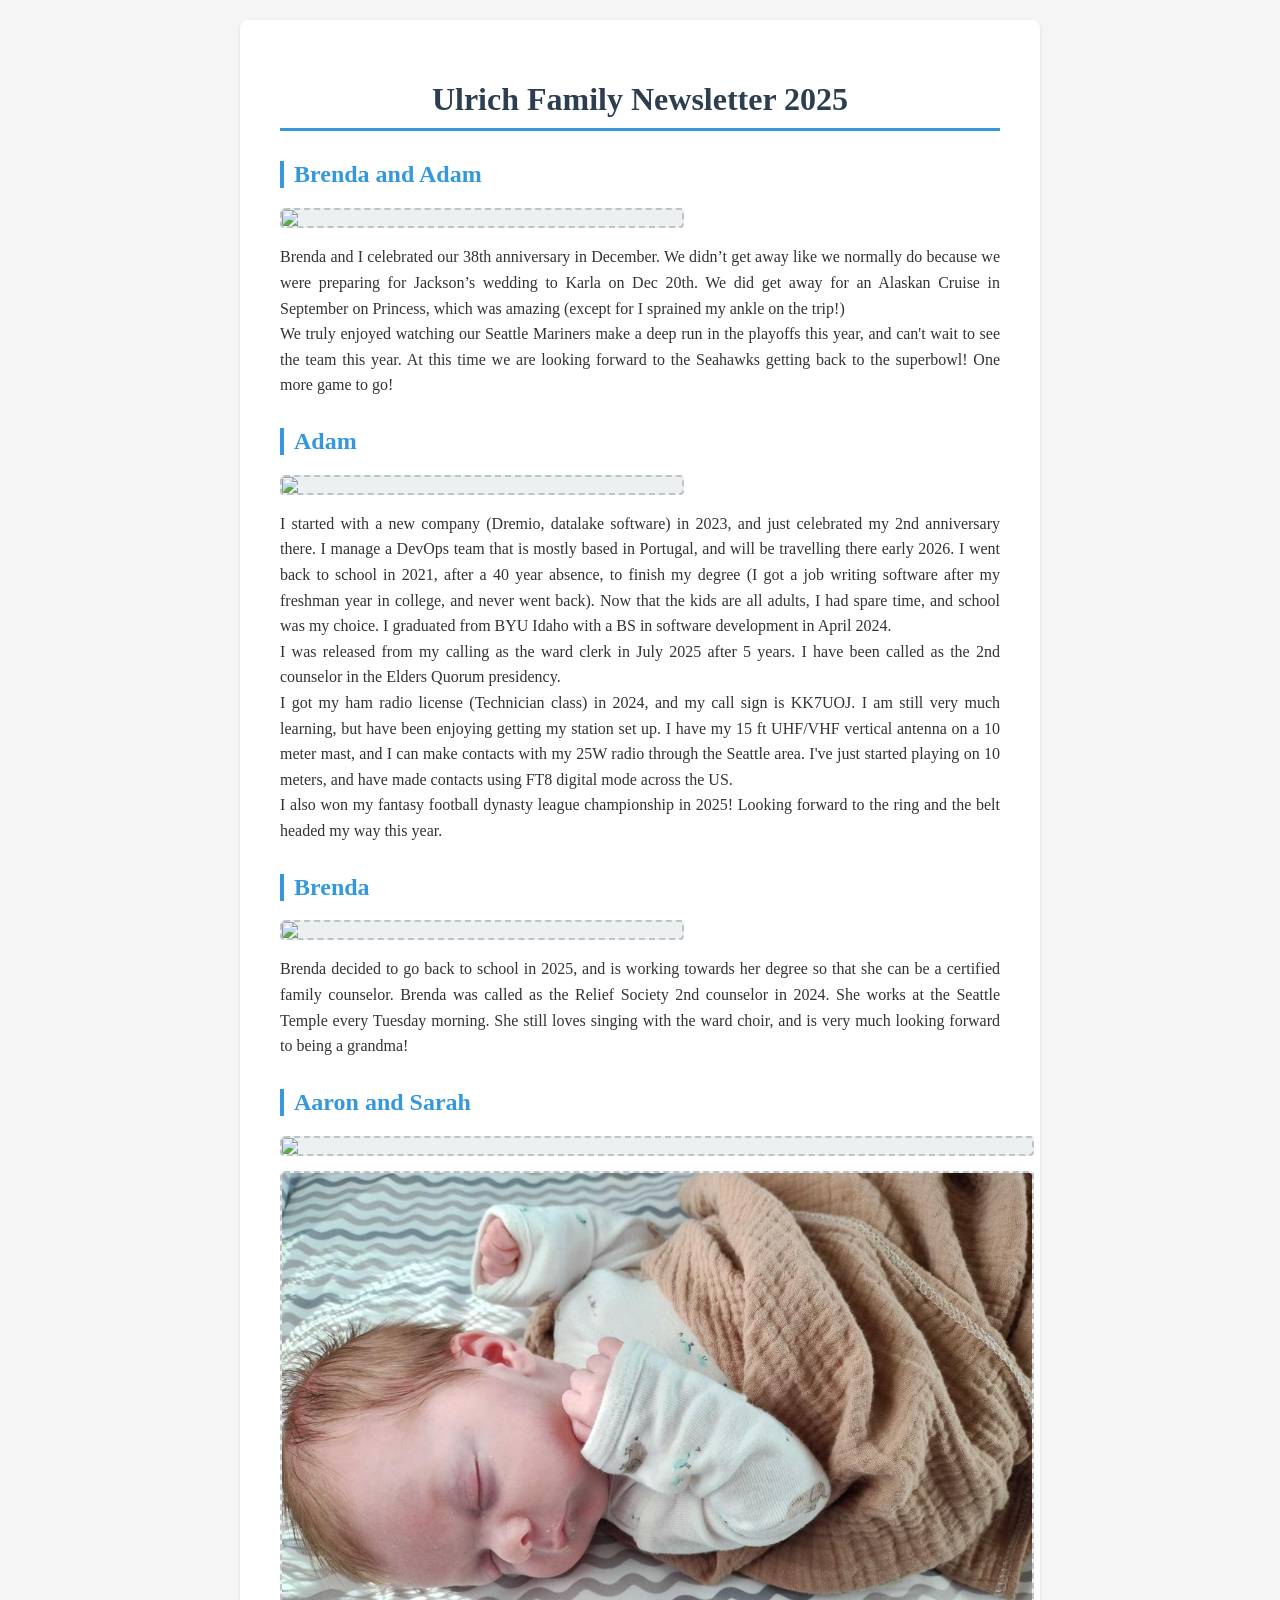
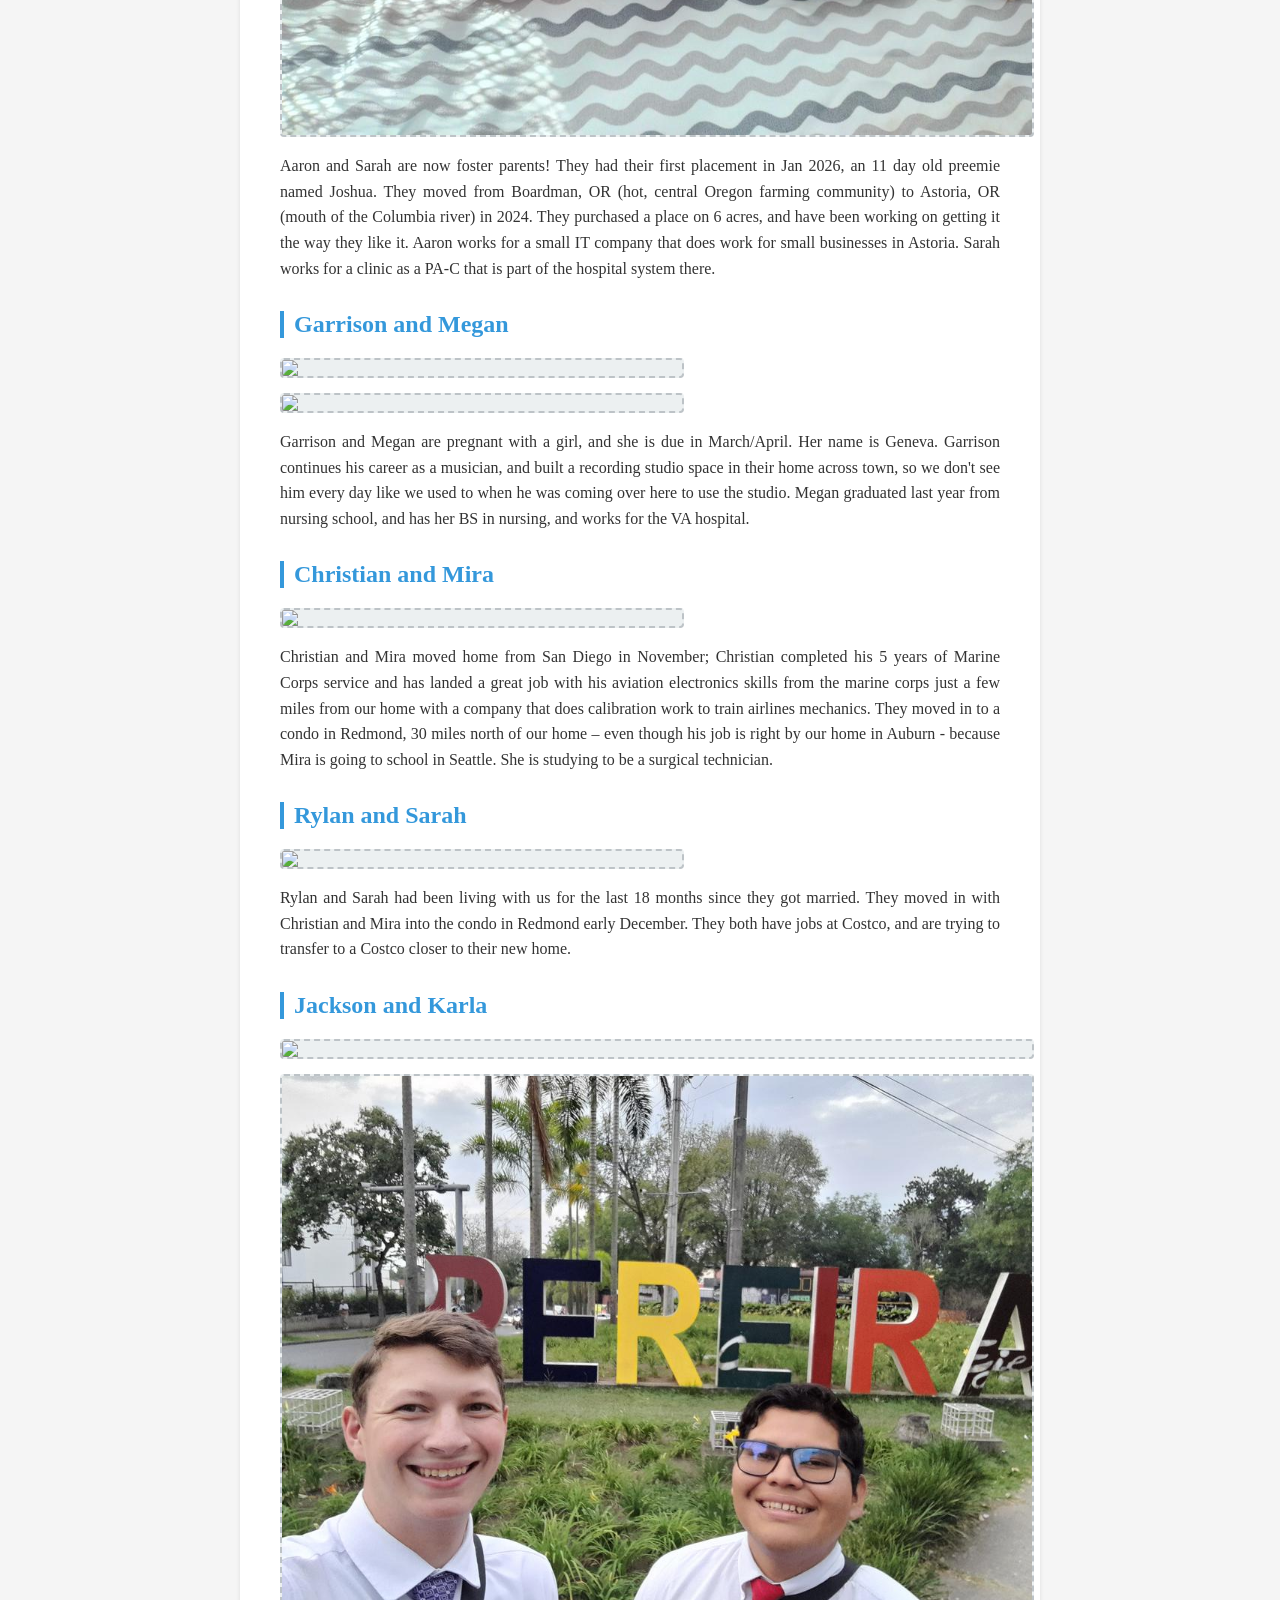
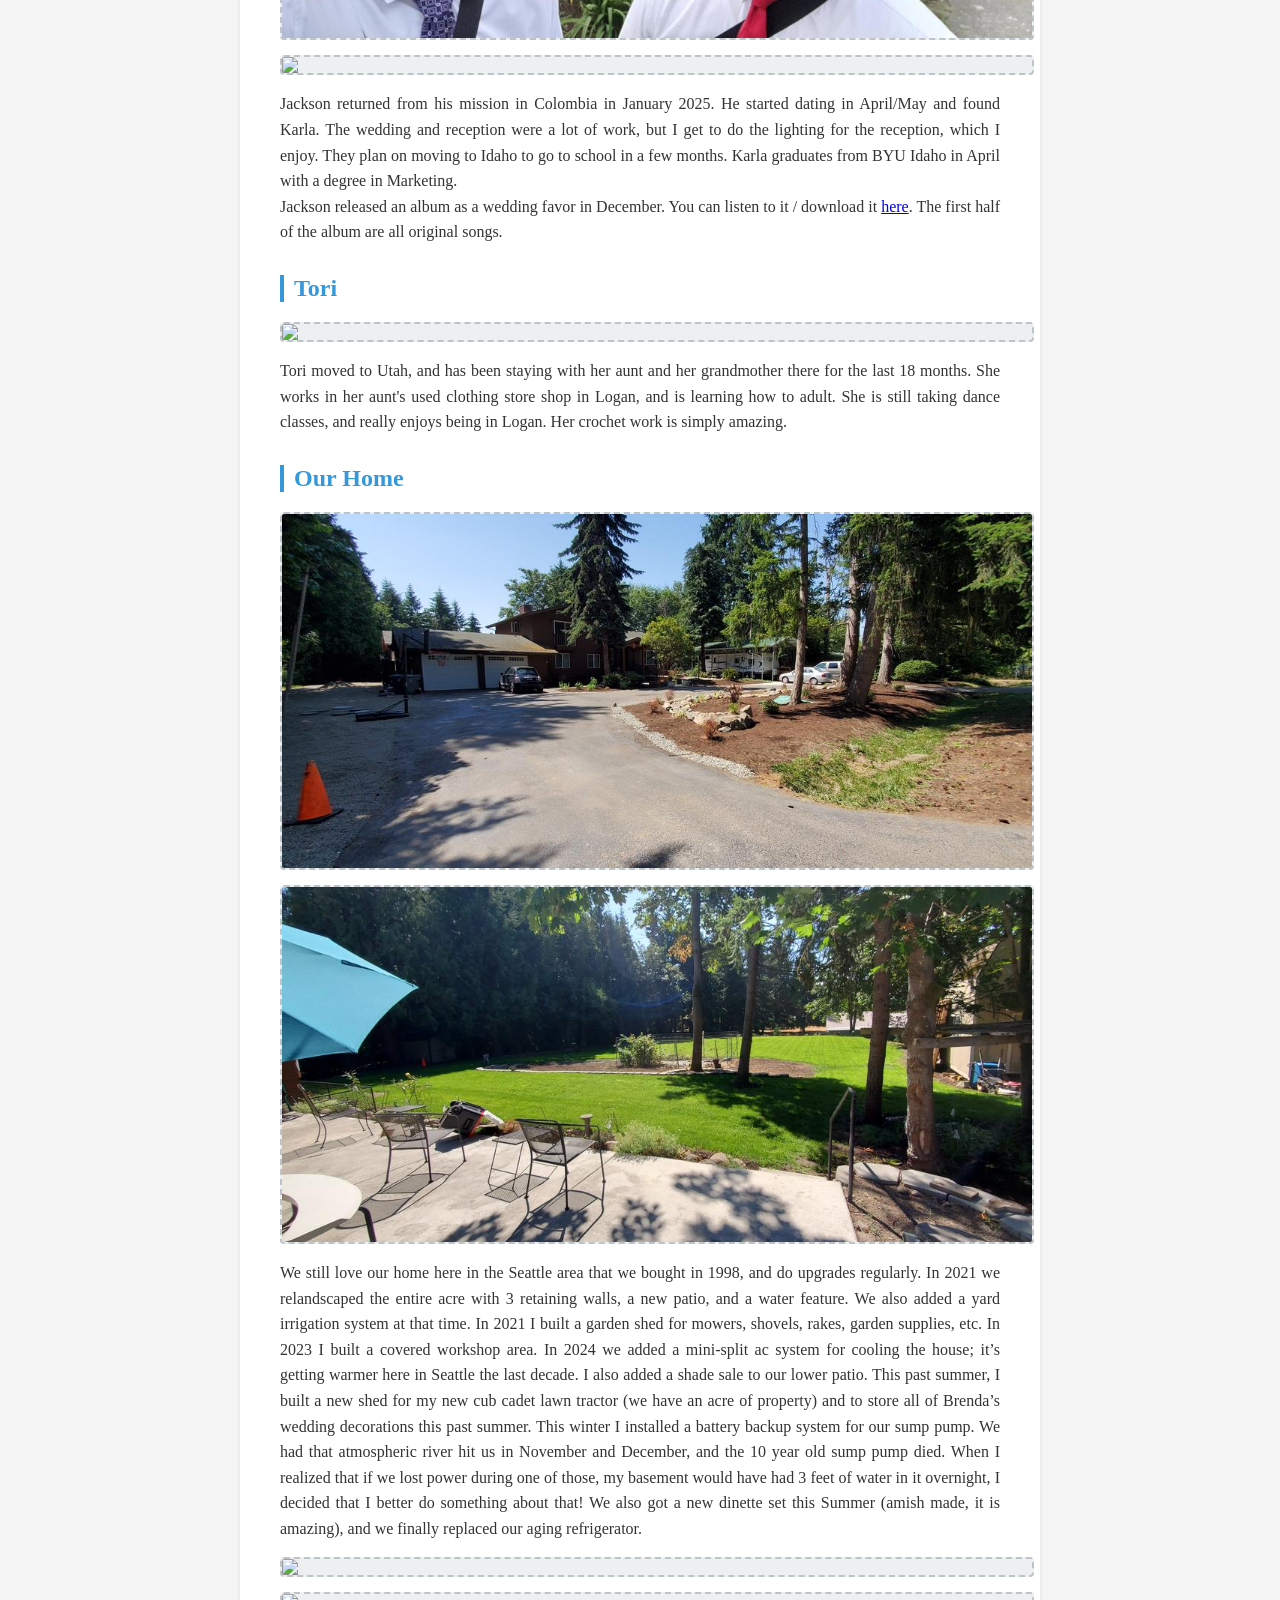
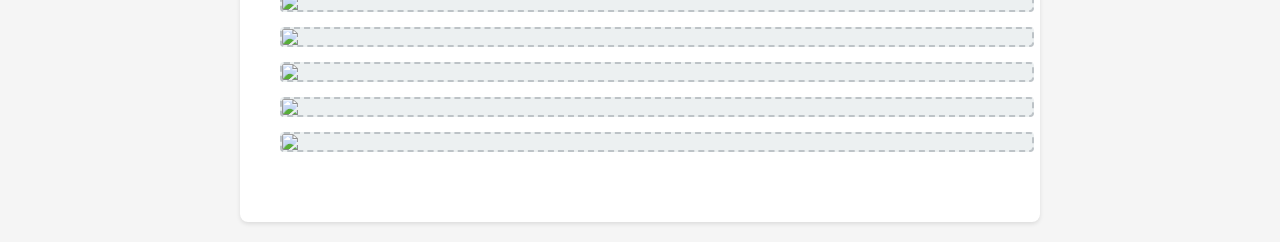
==== 2025/index.html @ 03e68d76 "initial push" ====
<!DOCTYPE html>
<html lang="en">

<head>
    <meta charset="UTF-8">
    <meta name="viewport" content="width=device-width, initial-scale=1.0">
    <title>Ulrich Family Newsletter 2025</title>
    <style>
        body {
            font-family: Georgia, serif;
            max-width: 800px;
            margin: 0 auto;
            padding: 20px;
            background-color: #f5f5f5;
            color: #333;
        }

        .newsletter {
            background-color: white;
            padding: 40px;
            border-radius: 8px;
            box-shadow: 0 2px 4px rgba(0, 0, 0, 0.1);
        }

        h1 {
            text-align: center;
            color: #2c3e50;
            border-bottom: 3px solid #3498db;
            padding-bottom: 10px;
        }

        .section {
            margin: 30px 0;
        }

        .section h2 {
            color: #3498db;
            border-left: 4px solid #3498db;
            padding-left: 10px;
        }

        .image-placeholder {
            width: 400px;
            height: auto;
            background-color: #ecf0f1;
            border: 2px dashed #bdc3c7;
            display: flex;
            align-items: center;
            justify-content: center;
            color: #95a5a6;
            font-size: 18px;
            margin: 15px 0;
            border-radius: 4px;
        }

        .image-placeholder-wide {
            width: 750px;
            height: auto;
            background-color: #ecf0f1;
            border: 2px dashed #bdc3c7;
            display: flex;
            align-items: center;
            justify-content: center;
            color: #95a5a6;
            font-size: 18px;
            margin: 15px 0;
            border-radius: 4px;
        }

        p {
            line-height: 1.6;
            text-align: justify;
        }
    </style>
</head>

<body>
    <div class="newsletter">
        <h1>Ulrich Family Newsletter 2025</h1>

        <div class="section">
            <h2>Brenda and Adam</h2>
            <img class="image-placeholder" src="images/IMG_20250903_170938559_HDR_1000.jpg">
            <p>Brenda and I celebrated our 38th anniversary in December. We didn’t get away like we normally do because
                we were preparing for Jackson’s wedding to Karla on Dec 20th. We did get away for an Alaskan Cruise in
                September on Princess, which was amazing (except for I sprained my ankle on the trip!)<br>
                We truly enjoyed watching our Seattle Mariners make a deep run in the playoffs this year, and can't wait
                to see the team this year. At this time
                we are looking forward to the Seahawks getting back to the superbowl! One more game to go!</p>
        </div>

        <div class="section">
            <h2>Adam</h2>
            <img class="image-placeholder" src="images/IMG_20240123_150540_1000.jpg">
            <p>I started with a new company (Dremio, datalake software) in 2023, and just celebrated my 2nd anniversary
                there.
                I manage a DevOps team that is mostly based in Portugal, and will be travelling there early 2026.
                I went back to school in 2021, after a 40 year absence, to finish my degree (I got a job writing
                software after my freshman year in college, and never went back). Now that the kids are all adults, I
                had spare time, and school was my choice. I graduated from BYU Idaho with a BS in software development
                in April 2024.<br>
                I was released from my calling as the ward clerk in July 2025 after 5 years. I have been called as the
                2nd
                counselor in the Elders Quorum presidency.<br>
                I got my ham radio license (Technician class) in 2024, and my call sign is KK7UOJ. I am still very much
                learning, but have been
                enjoying getting my station set up. I have my 15 ft UHF/VHF vertical antenna on a 10 meter mast, and I
                can make contacts with my 25W radio through
                the Seattle area. I've just started playing on 10 meters, and have made contacts using FT8 digital mode
                across the US.<br>
                I also won my fantasy football dynasty league championship in 2025! Looking forward to the ring and the
                belt headed my way this year.
            </p>

        </div>

        <div class="section">
            <h2>Brenda</h2>
            <img class="image-placeholder" src="images/IMG_20250831_151830433_HDR_1000.jpg">
            <p>Brenda decided to go back to school in 2025, and is working towards her degree so that she can be a
                certified family counselor. Brenda was called as the Relief Society 2nd counselor in 2024. 
                She works at the Seattle Temple every Tuesday morning. She still loves singing with the ward choir, 
                and is very much looking forward to being a grandma!
            </p>
        </div>

        <div class="section">
            <h2>Aaron and Sarah</h2>
            <img class="image-placeholder-wide" src="images/UlrichFamily2025-29_1000.jpg">
            <img class="image-placeholder-wide" src="images/1000016483_1000.jpg">
            <p>Aaron and Sarah are now foster parents! They had their first placement in Jan 2026, an 11 day old preemie
                named Joshua.
                They moved from Boardman, OR (hot, central Oregon farming community) to Astoria, OR (mouth of the
                Columbia river) in 2024.
                They purchased a place on 6 acres, and have been working on getting it the way they like it.
                Aaron works for a small IT company that does work for small businesses in Astoria.
                Sarah works for a clinic as a PA-C that is part of the hospital system there.</p>
        </div>

        <div class="section">
            <h2>Garrison and Megan</h2>
            <img class="image-placeholder" src="images/UlrichFamily2025-37_1000.jpg">
            <img class="image-placeholder" src="images/PXL_20251223_235741824_1000.jpg">
            <p>Garrison and Megan are pregnant with a girl, and she is due in March/April. Her name is Geneva.
                Garrison continues his career as a musician, and built a recording studio space in their home across
                town, so
                we don't see him every day like we used to when he was coming over here to use the studio.
                Megan graduated last year from nursing school, and has her BS in nursing, and works for the VA hospital.
            </p>
        </div>
   
        <div class="section">
            <h2>Christian and Mira</h2>
            <img class="image-placeholder" src="images/IMG_20241122_184942142_1000.jpg">
            <p>Christian and Mira moved home from San Diego in November; Christian completed his 5 years of Marine Corps
                service and has landed a great job with his aviation electronics skills from the marine corps just a few
                miles from our home with a company that does calibration work to train airlines mechanics. They moved in
                to a condo in Redmond, 30 miles north of our home – even though his job is right by our home in Auburn -
                because Mira is going to school in Seattle. She is studying to be a surgical technician.</p>
        </div>

        <div class="section">
            <h2>Rylan and Sarah</h2>
            <img class="image-placeholder" src="images/FB_IMG_1717541635769_1000.jpg">
            <p>Rylan and Sarah had been living with us for the last 18 months since they got married. They moved in with
                Christian and Mira into the condo in Redmond early December. They both have jobs at Costco, and are
                trying to transfer to a Costco closer to their new home. </p>
        </div>
        <div class="section">
            <h2>Jackson and Karla</h2>
            <img class="image-placeholder-wide" src="images/271A8168_1000.jpg">
            <img class="image-placeholder-wide" src="images/20240120_175251_1000.jpg">
            <img class="image-placeholder-wide" src="images/271A7864_1000.jpg">
            <p>Jackson returned from his mission in Colombia in January 2025. He started dating in April/May and found
                Karla. The wedding and reception were a lot of work, but I get to do the lighting for the reception,
                which I enjoy. They plan on moving to Idaho to go to school in a few months. Karla graduates from BYU Idaho in April
                with a degree in Marketing.<br>
            Jackson released an album as a wedding favor in December. You can listen to it / download it <a href="https://adamulrich.github.io/wedding_songs/">here</a>. The first half of the album
        are all original songs.</p>
        </div>
        <div class="section">
            <h2>Tori</h2>
            <img class="image-placeholder-wide" src="images/UlrichFamily2025-71_1000.jpg">
            <p>Tori moved to Utah, and has been staying with her aunt and her grandmother there for the last 18 months.
                She works in her aunt's used clothing store shop in Logan, and is learning how to adult. She is still
                taking
                dance classes, and really enjoys being in Logan. Her crochet work is simply amazing.</p>
        </div>
        <div class="section">
            <h2>Our Home</h2>
                <img class="image-placeholder-wide" src="images/20210713_115246_1000.jpg">
                <img class="image-placeholder-wide" src="images/20210819_113342_1000.jpg">
            <p>We still love our home here in the Seattle area that we bought in 1998, and do upgrades regularly. In 2021 we relandscaped the entire acre
                with 3 retaining walls, a new patio, and a water feature. We also added a yard irrigation system at that time.
                In 2021 I built a garden shed for mowers, shovels, rakes, garden supplies, etc. 

                In 2023 I built a covered workshop area.
                In 2024 we added a mini-split ac system for cooling the house; it’s getting warmer here in Seattle the
                last decade. I also added a shade sale to our lower patio. 
                This past summer, I built a new shed for my new cub cadet lawn tractor (we have an acre of property) and to store all of
                Brenda’s wedding decorations this past summer. 
                This winter I installed a battery backup system for our sump pump. We had that atmospheric river hit us in November and December, and the 10 year old sump pump
                died. When I realized that if we lost power during one of those, my basement would have had 3 feet of
                water in it overnight, I decided that I better do something about that! 
                We also got a new dinette set this Summer (amish made, it is amazing), and we finally replaced our aging refrigerator. 
                <img class="image-placeholder-wide" src="images/IMG_20250508_115857539_HDR_1000.jpg"> 
                <img class="image-placeholder-wide" src="images/IMG_20250601_172547390_HDR_1000.jpg">
                <img class="image-placeholder-wide" src="images/IMG_20211126_163031_1000.jpg">
                <img class="image-placeholder-wide" src="images/IMG_20240729_105132_1000.jpg">
                <img class="image-placeholder-wide" src="images/IMG_20250513_165544226_HDR_1000.jpg">
                <img class="image-placeholder-wide" src="images/IMG_20250818_200902963_1000.jpg">
            </p>
        </div>
        
    </div>

</body>

</html>
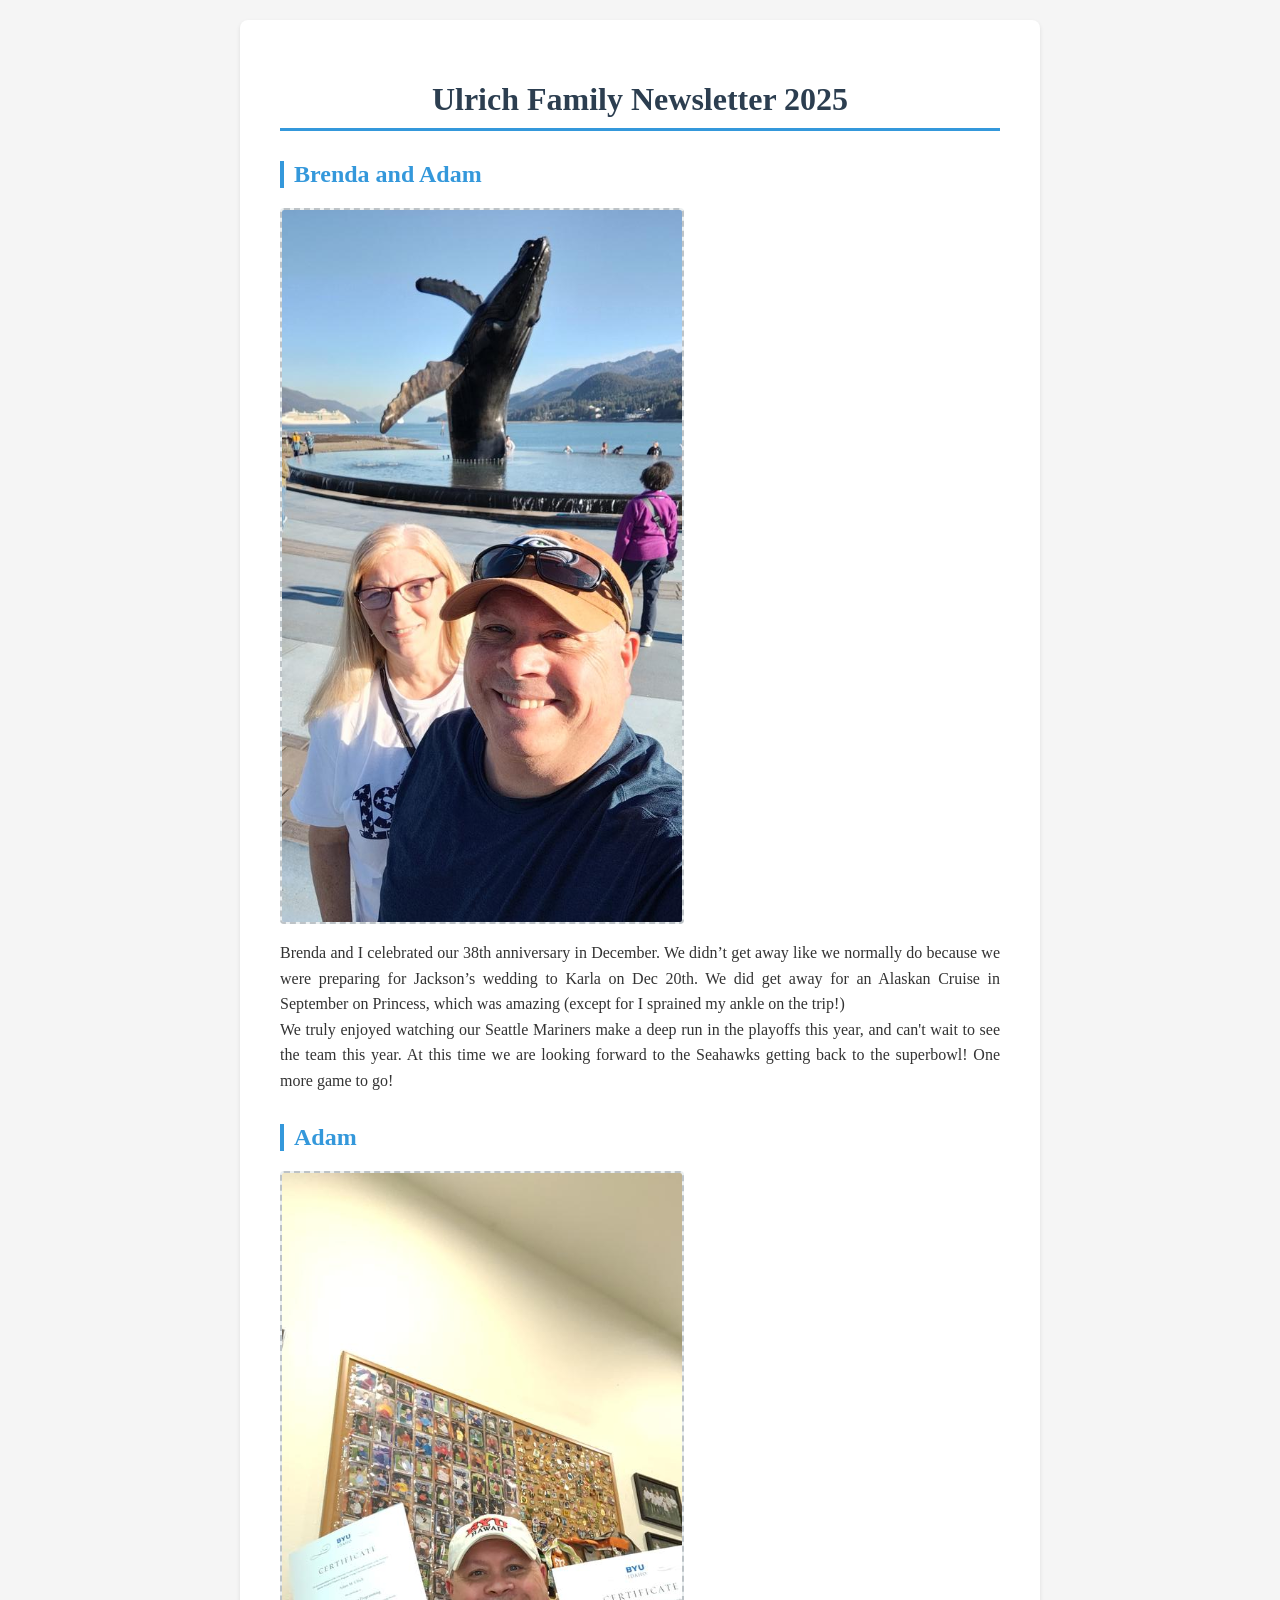
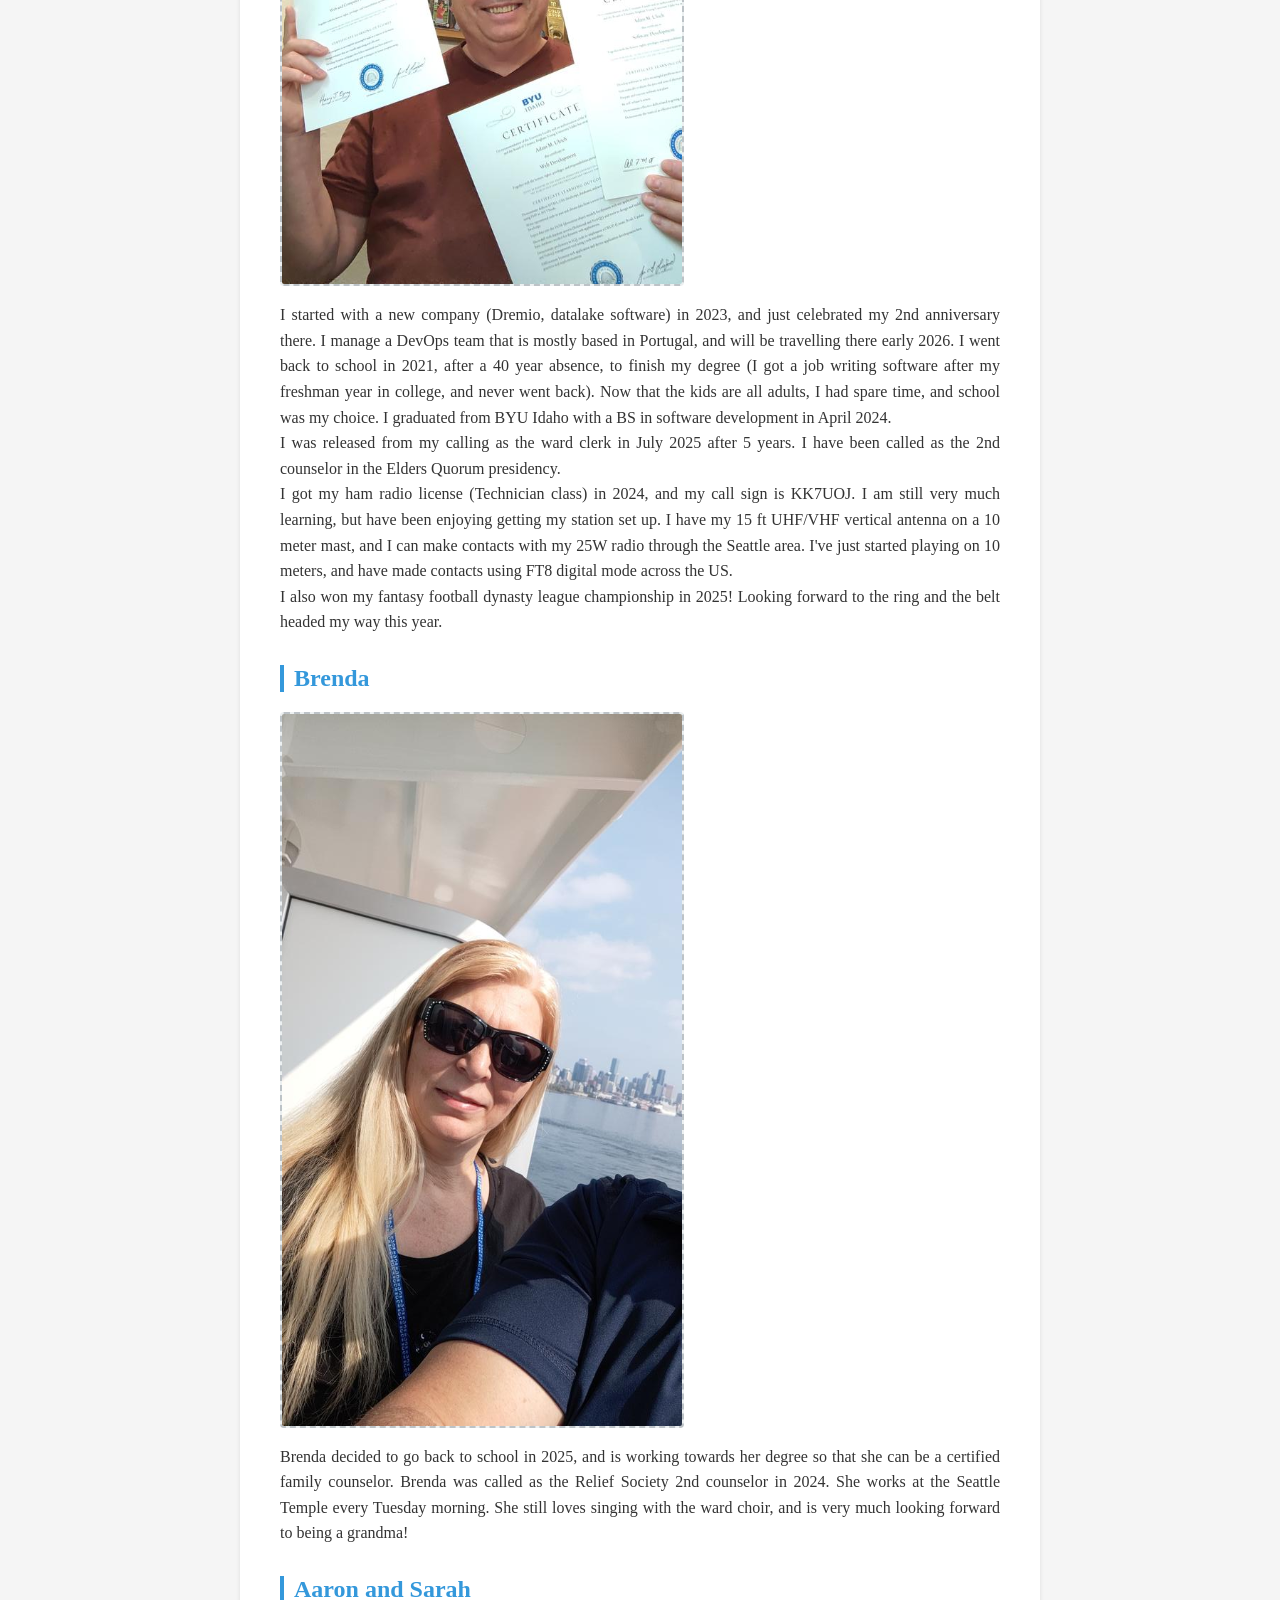
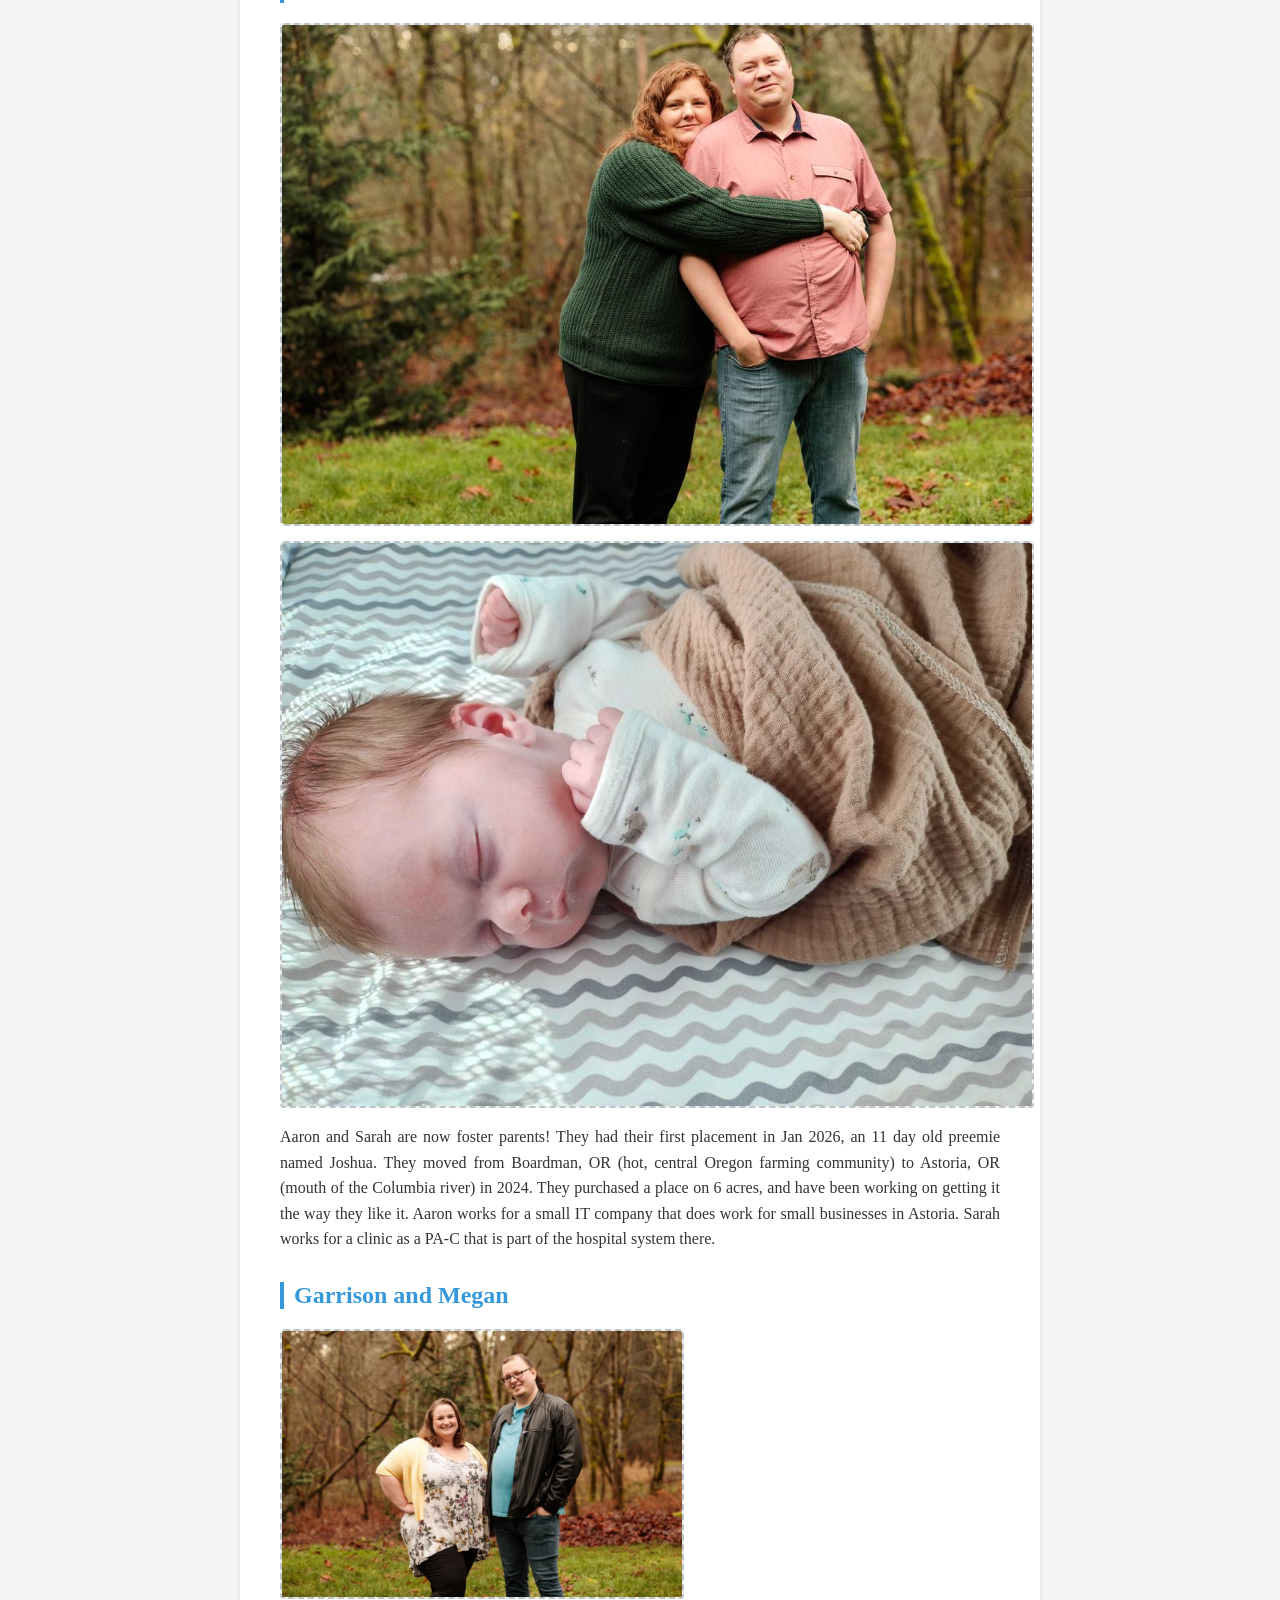
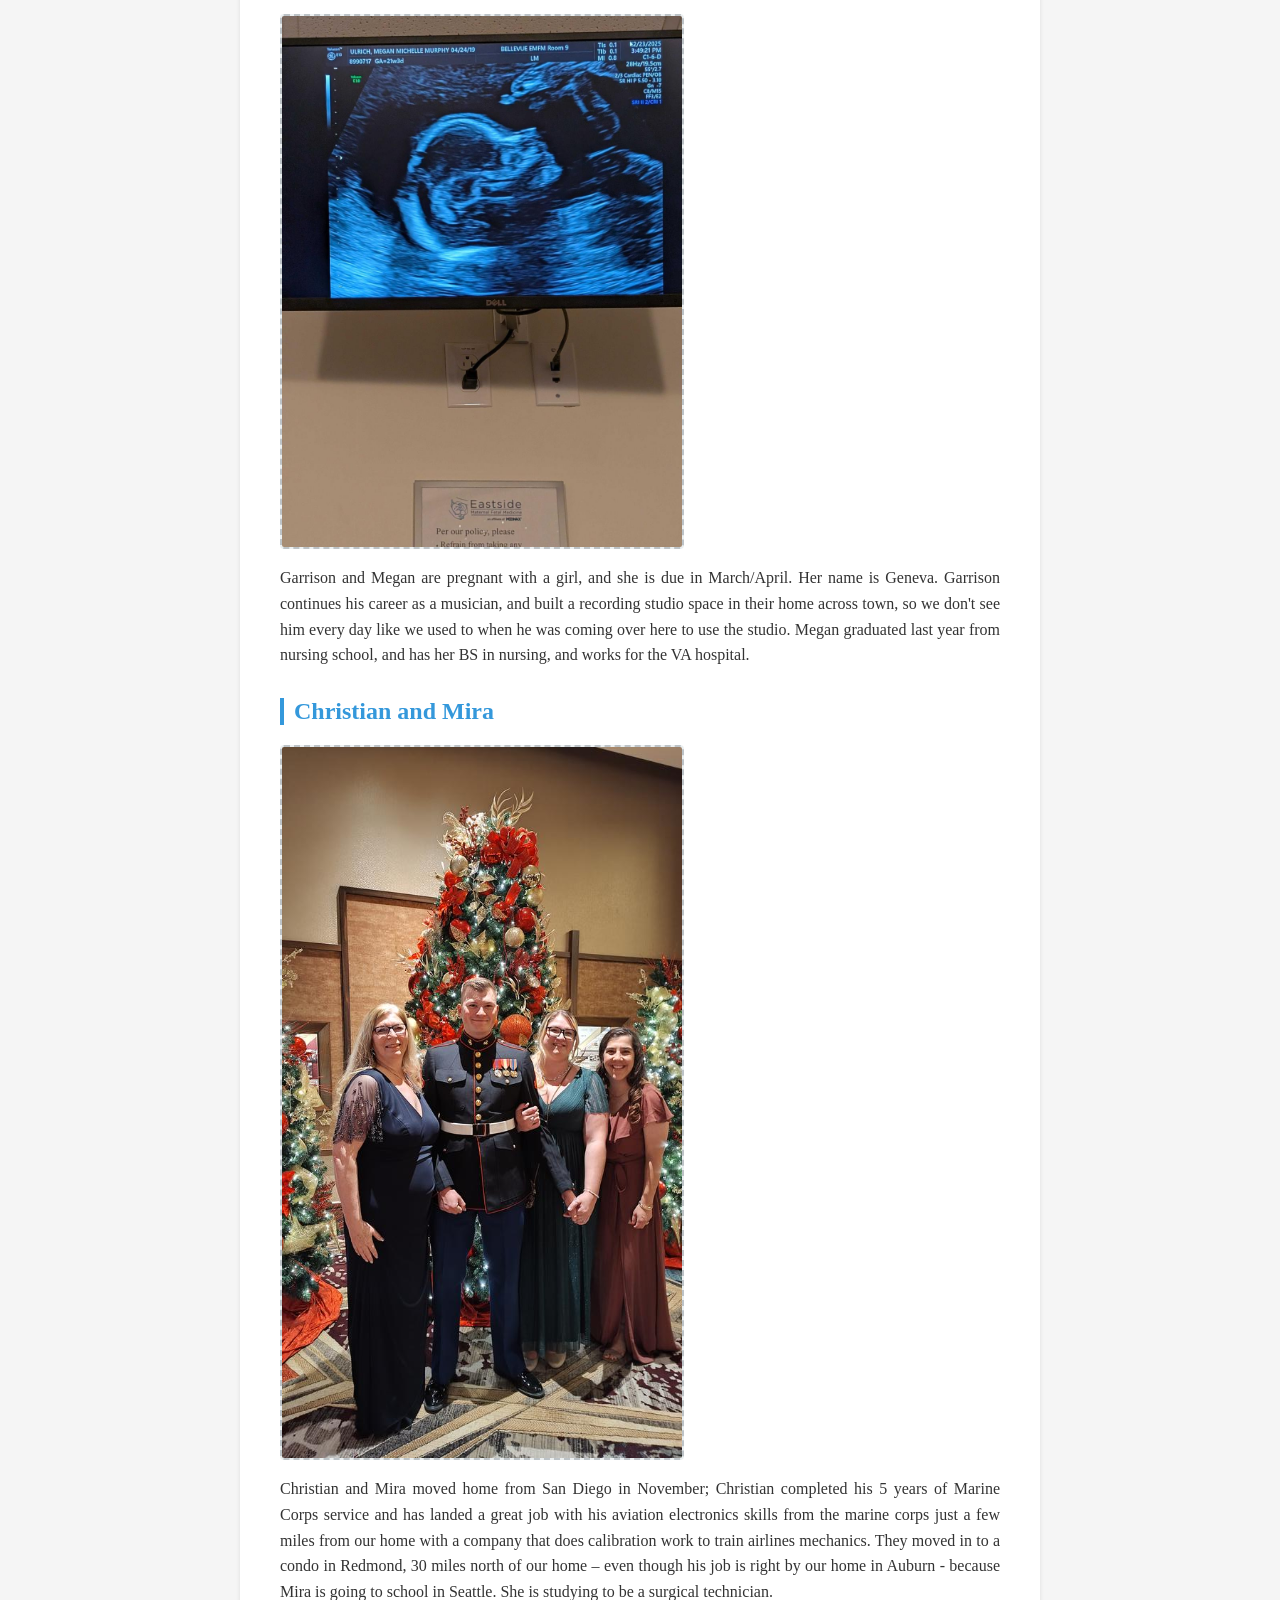
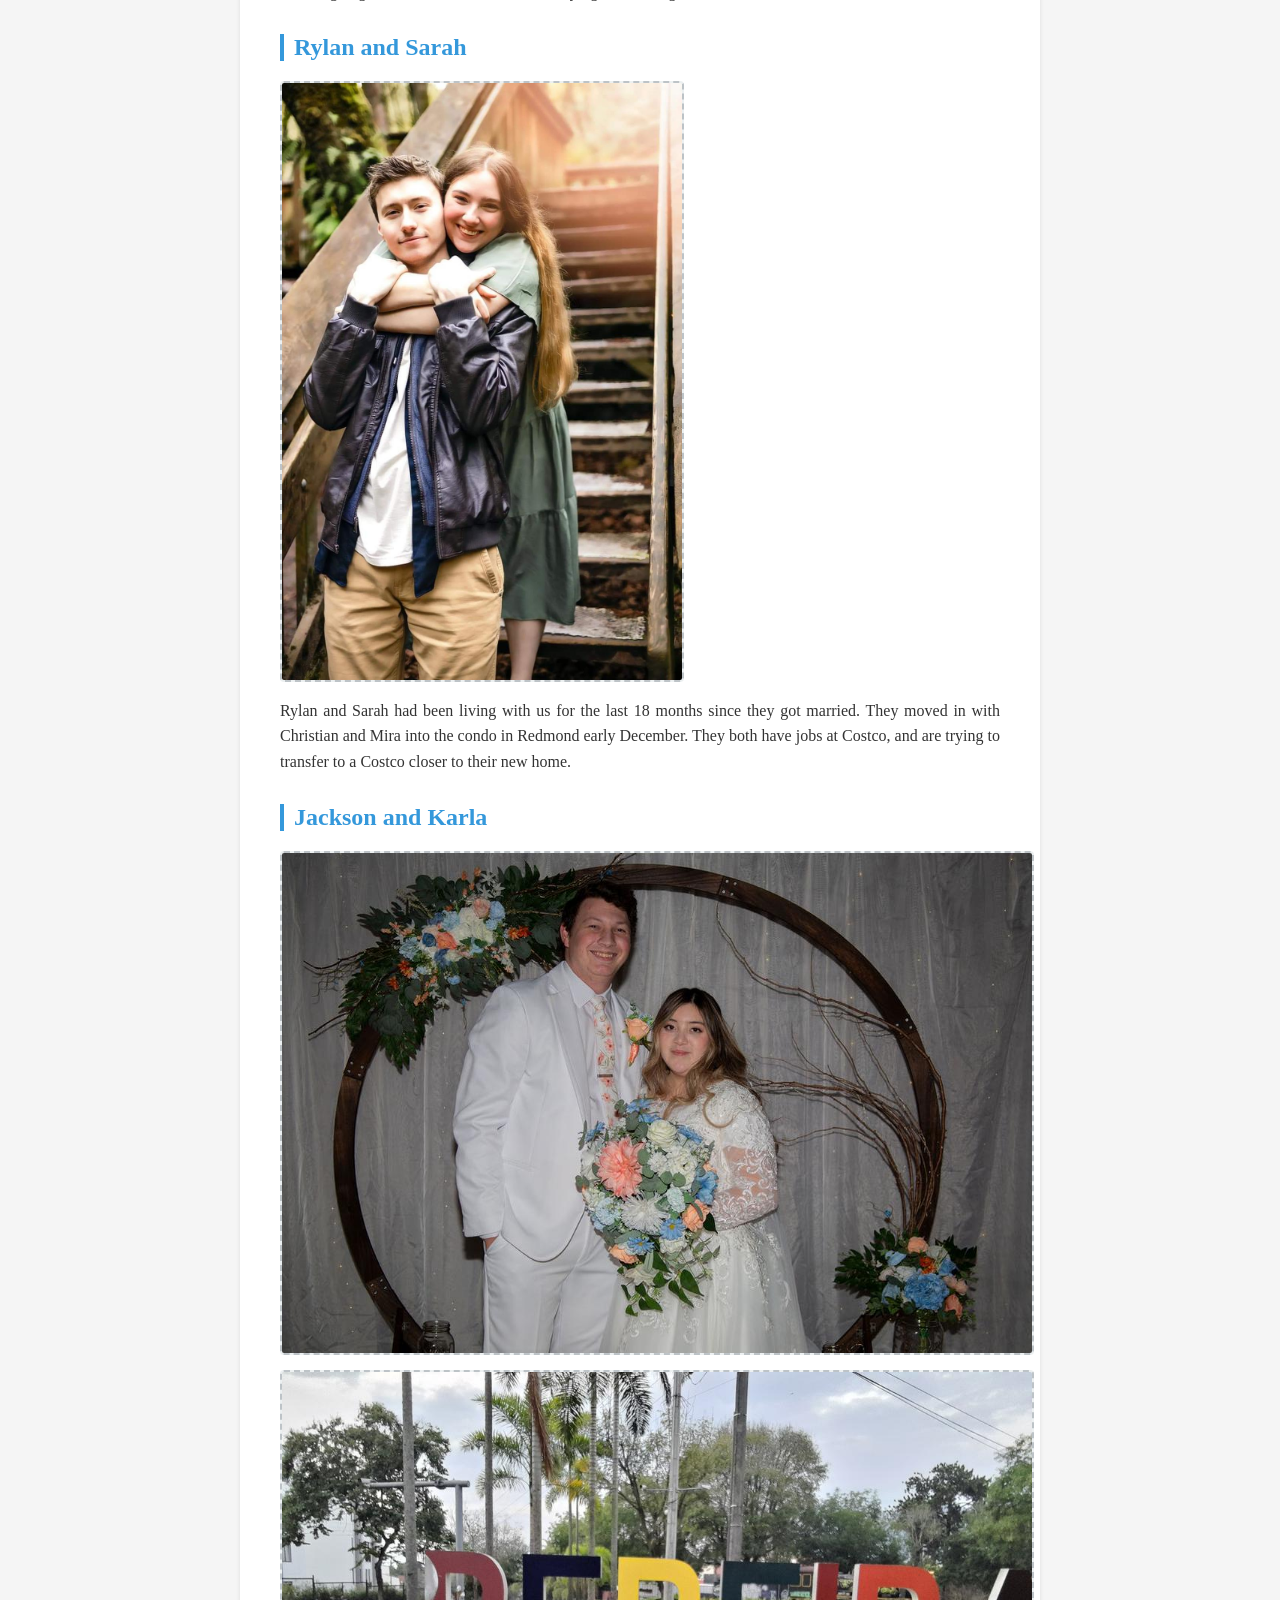
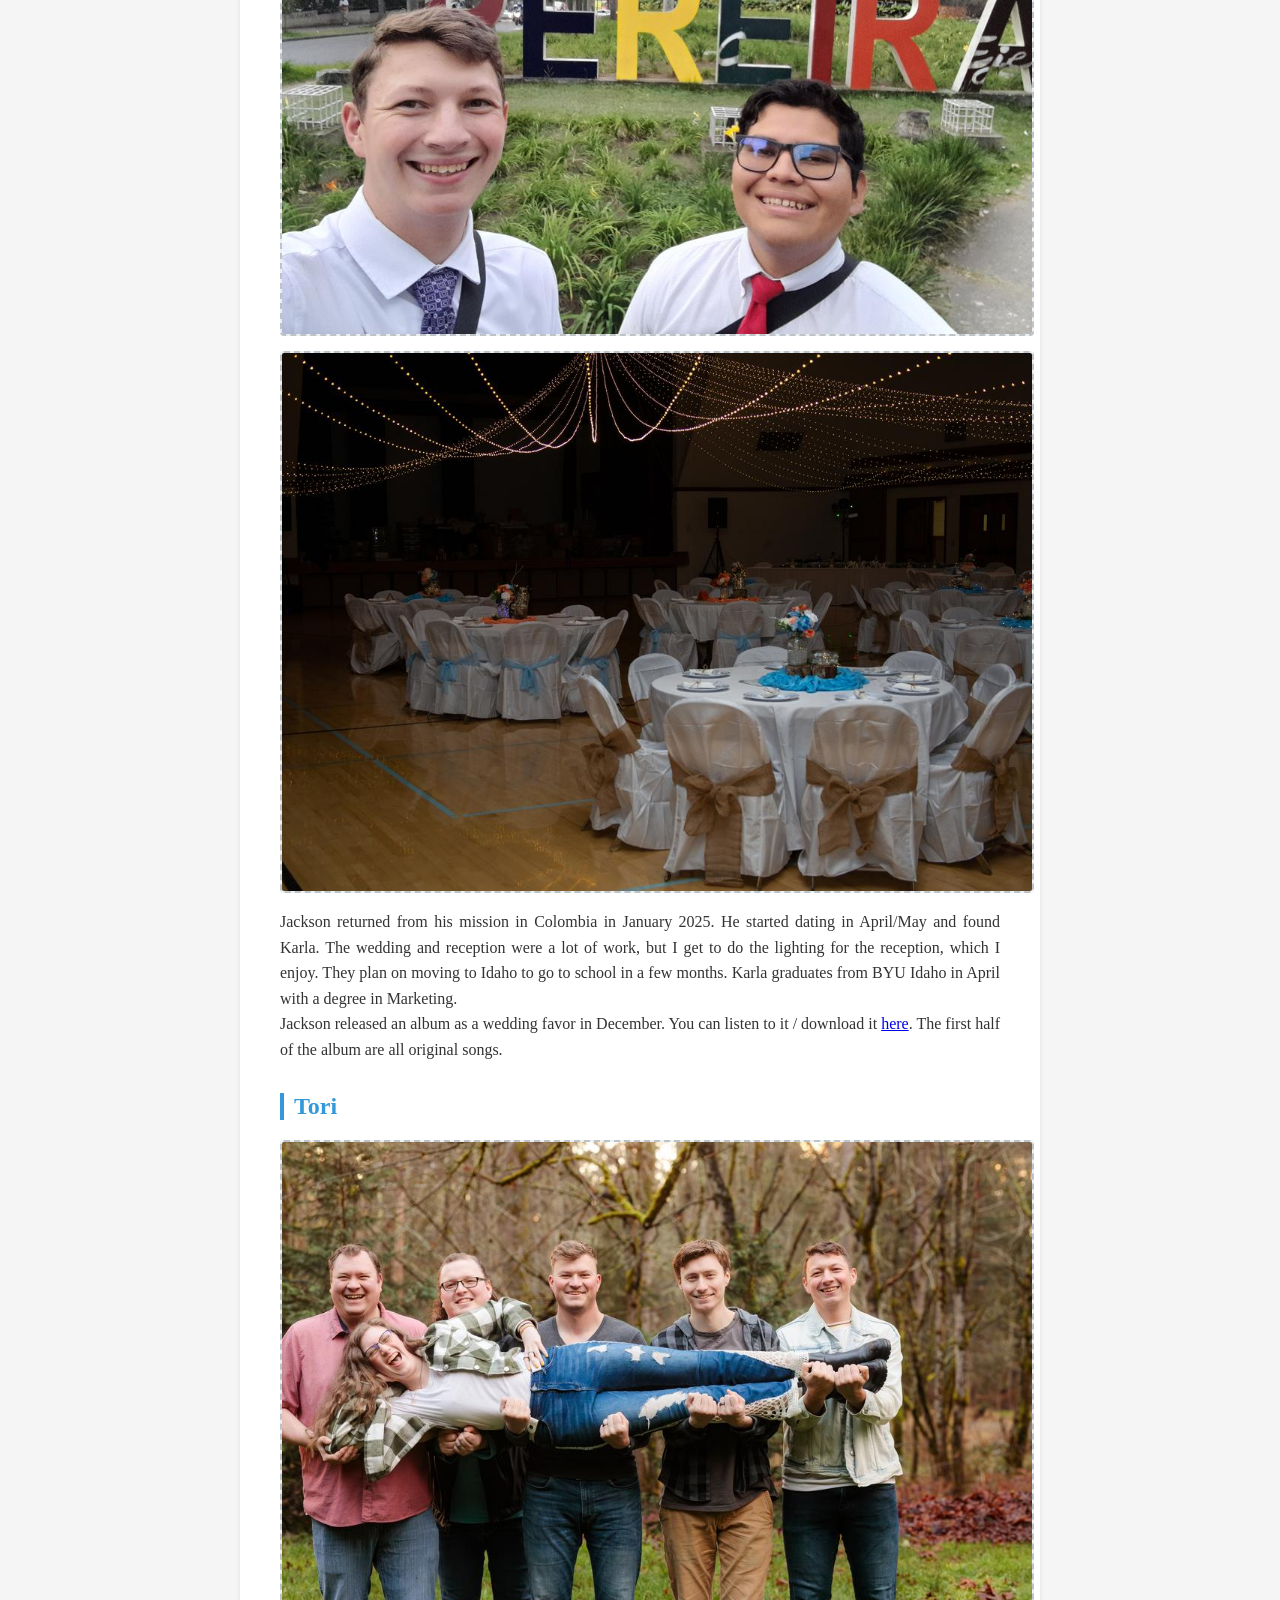
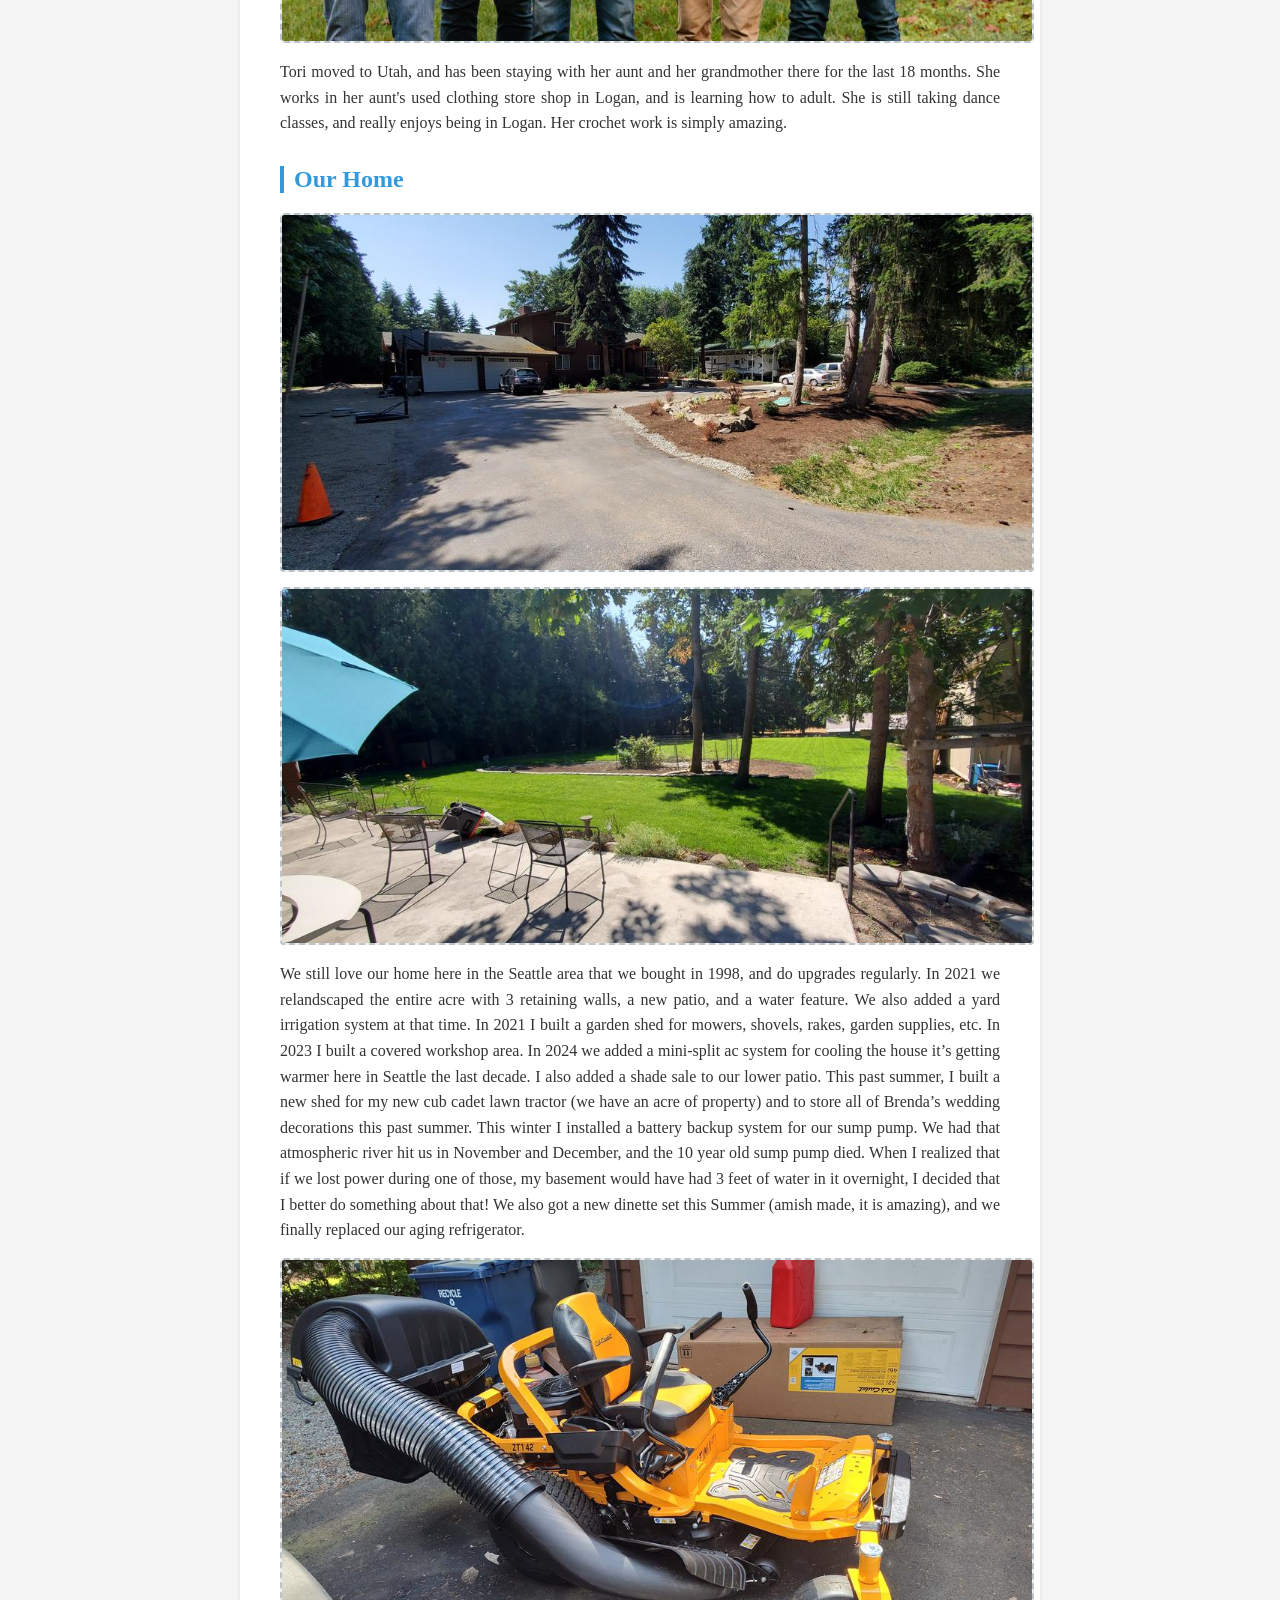
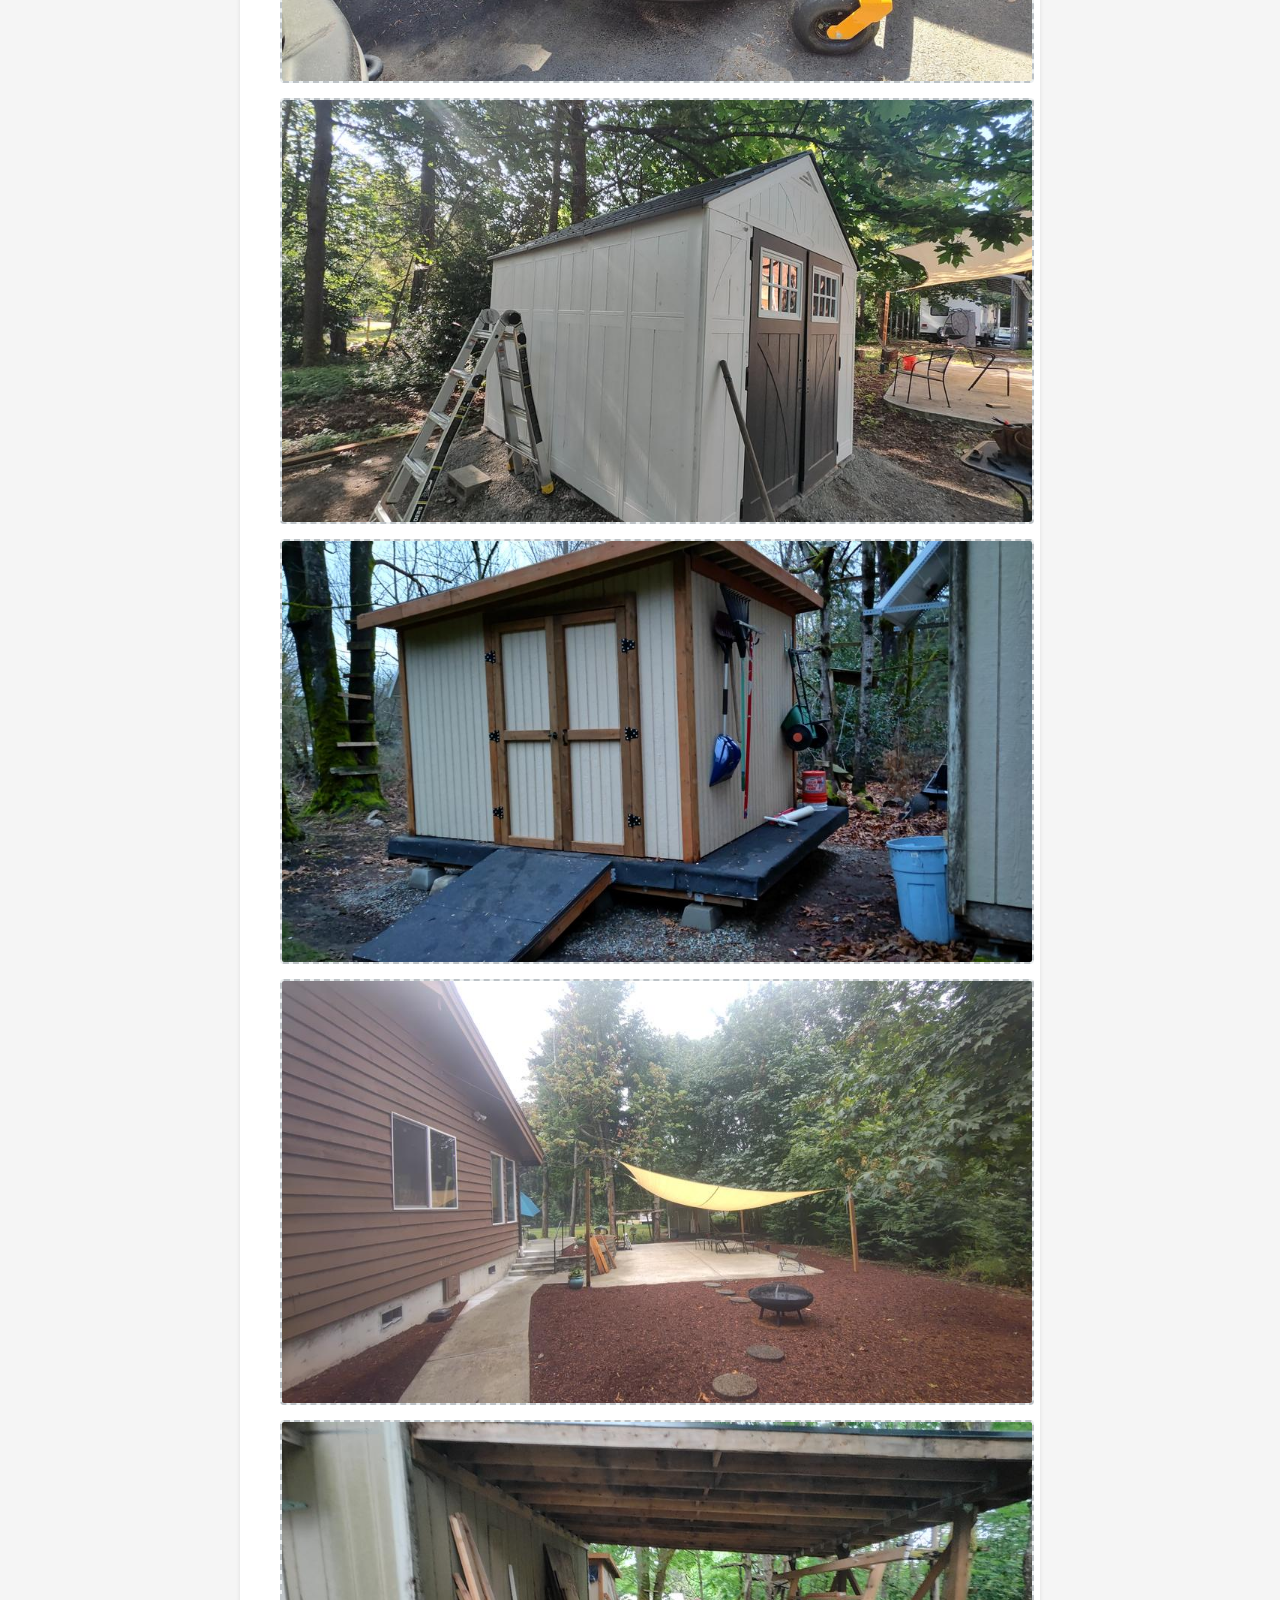
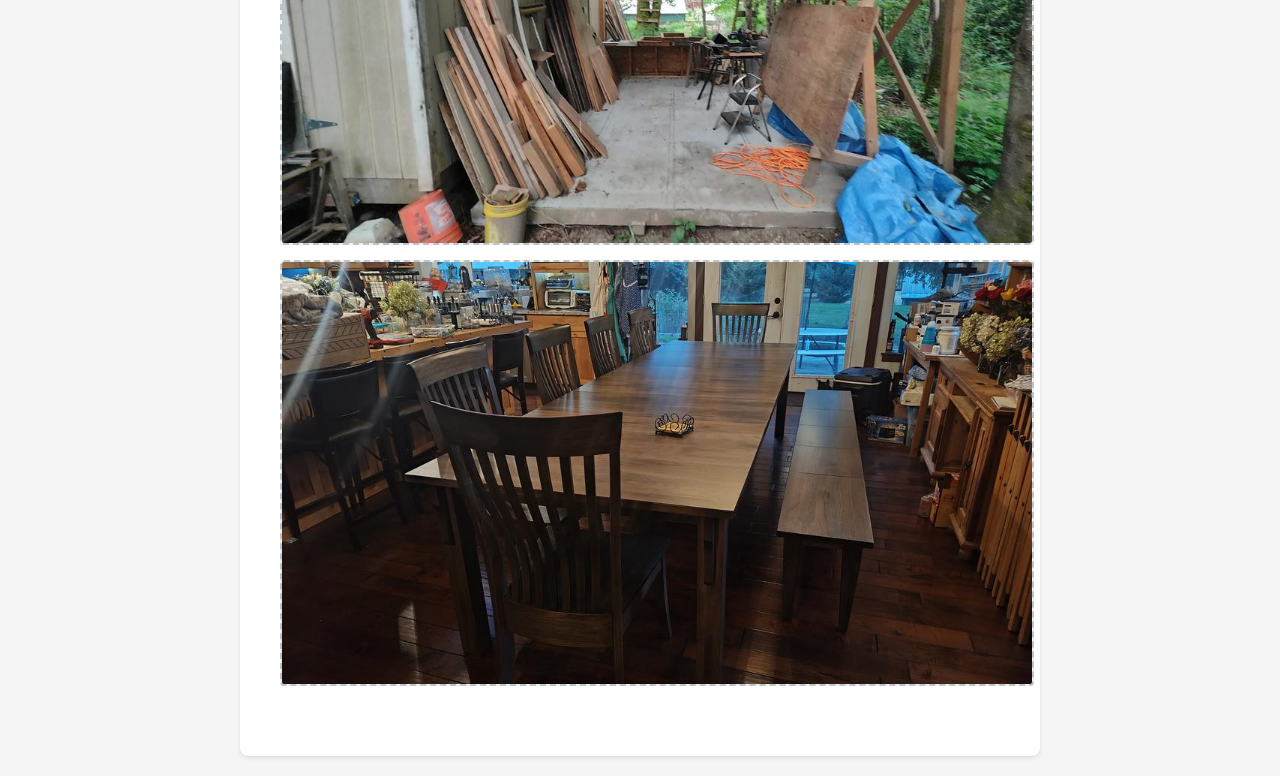
==== commit 71cf979c: "fix caps" ====
--- a/2025/index.html
+++ b/2025/index.html
@@ -80,7 +80,7 @@
 
         <div class="section">
             <h2>Brenda and Adam</h2>
-            <img class="image-placeholder" src="images/IMG_20250903_170938559_HDR_1000.jpg">
+            <img class="image-placeholder" src="images/img_20250903_170938559_hdr_1000.jpg">
             <p>Brenda and I celebrated our 38th anniversary in December. We didn’t get away like we normally do because
                 we were preparing for Jackson’s wedding to Karla on Dec 20th. We did get away for an Alaskan Cruise in
                 September on Princess, which was amazing (except for I sprained my ankle on the trip!)<br>
@@ -91,7 +91,7 @@
 
         <div class="section">
             <h2>Adam</h2>
-            <img class="image-placeholder" src="images/IMG_20240123_150540_1000.jpg">
+            <img class="image-placeholder" src="images/img_20240123_150540_1000.jpg">
             <p>I started with a new company (Dremio, datalake software) in 2023, and just celebrated my 2nd anniversary
                 there.
                 I manage a DevOps team that is mostly based in Portugal, and will be travelling there early 2026.
@@ -116,7 +116,7 @@
 
         <div class="section">
             <h2>Brenda</h2>
-            <img class="image-placeholder" src="images/IMG_20250831_151830433_HDR_1000.jpg">
+            <img class="image-placeholder" src="images/img_20250831_151830433_hdr_1000.jpg">
             <p>Brenda decided to go back to school in 2025, and is working towards her degree so that she can be a
                 certified family counselor. Brenda was called as the Relief Society 2nd counselor in 2024. 
                 She works at the Seattle Temple every Tuesday morning. She still loves singing with the ward choir, 
@@ -126,7 +126,7 @@
 
         <div class="section">
             <h2>Aaron and Sarah</h2>
-            <img class="image-placeholder-wide" src="images/UlrichFamily2025-29_1000.jpg">
+            <img class="image-placeholder-wide" src="images/ulrichfamily2025-29_1000.jpg">
             <img class="image-placeholder-wide" src="images/1000016483_1000.jpg">
             <p>Aaron and Sarah are now foster parents! They had their first placement in Jan 2026, an 11 day old preemie
                 named Joshua.
@@ -139,8 +139,8 @@
 
         <div class="section">
             <h2>Garrison and Megan</h2>
-            <img class="image-placeholder" src="images/UlrichFamily2025-37_1000.jpg">
-            <img class="image-placeholder" src="images/PXL_20251223_235741824_1000.jpg">
+            <img class="image-placeholder" src="images/ulrichfamily2025-37_1000.jpg">
+            <img class="image-placeholder" src="images/pxl_20251223_235741824_1000.jpg">
             <p>Garrison and Megan are pregnant with a girl, and she is due in March/April. Her name is Geneva.
                 Garrison continues his career as a musician, and built a recording studio space in their home across
                 town, so
@@ -151,7 +151,7 @@
    
         <div class="section">
             <h2>Christian and Mira</h2>
-            <img class="image-placeholder" src="images/IMG_20241122_184942142_1000.jpg">
+            <img class="image-placeholder" src="images/img_20241122_184942142_1000.jpg">
             <p>Christian and Mira moved home from San Diego in November; Christian completed his 5 years of Marine Corps
                 service and has landed a great job with his aviation electronics skills from the marine corps just a few
                 miles from our home with a company that does calibration work to train airlines mechanics. They moved in
@@ -161,16 +161,16 @@
 
         <div class="section">
             <h2>Rylan and Sarah</h2>
-            <img class="image-placeholder" src="images/FB_IMG_1717541635769_1000.jpg">
+            <img class="image-placeholder" src="images/fb_img_1717541635769_1000.jpg">
             <p>Rylan and Sarah had been living with us for the last 18 months since they got married. They moved in with
                 Christian and Mira into the condo in Redmond early December. They both have jobs at Costco, and are
                 trying to transfer to a Costco closer to their new home. </p>
         </div>
         <div class="section">
             <h2>Jackson and Karla</h2>
-            <img class="image-placeholder-wide" src="images/271A8168_1000.jpg">
+            <img class="image-placeholder-wide" src="images/271a8168_1000.jpg">
             <img class="image-placeholder-wide" src="images/20240120_175251_1000.jpg">
-            <img class="image-placeholder-wide" src="images/271A7864_1000.jpg">
+            <img class="image-placeholder-wide" src="images/271a7864_1000.jpg">
             <p>Jackson returned from his mission in Colombia in January 2025. He started dating in April/May and found
                 Karla. The wedding and reception were a lot of work, but I get to do the lighting for the reception,
                 which I enjoy. They plan on moving to Idaho to go to school in a few months. Karla graduates from BYU Idaho in April
@@ -180,7 +180,7 @@
         </div>
         <div class="section">
             <h2>Tori</h2>
-            <img class="image-placeholder-wide" src="images/UlrichFamily2025-71_1000.jpg">
+            <img class="image-placeholder-wide" src="images/ulrichfamily2025-71_1000.jpg">
             <p>Tori moved to Utah, and has been staying with her aunt and her grandmother there for the last 18 months.
                 She works in her aunt's used clothing store shop in Logan, and is learning how to adult. She is still
                 taking
@@ -195,7 +195,7 @@
                 In 2021 I built a garden shed for mowers, shovels, rakes, garden supplies, etc. 
 
                 In 2023 I built a covered workshop area.
-                In 2024 we added a mini-split ac system for cooling the house; it’s getting warmer here in Seattle the
+                In 2024 we added a mini-split ac system for cooling the house it’s getting warmer here in Seattle the
                 last decade. I also added a shade sale to our lower patio. 
                 This past summer, I built a new shed for my new cub cadet lawn tractor (we have an acre of property) and to store all of
                 Brenda’s wedding decorations this past summer. 
@@ -203,12 +203,12 @@
                 died. When I realized that if we lost power during one of those, my basement would have had 3 feet of
                 water in it overnight, I decided that I better do something about that! 
                 We also got a new dinette set this Summer (amish made, it is amazing), and we finally replaced our aging refrigerator. 
-                <img class="image-placeholder-wide" src="images/IMG_20250508_115857539_HDR_1000.jpg"> 
-                <img class="image-placeholder-wide" src="images/IMG_20250601_172547390_HDR_1000.jpg">
-                <img class="image-placeholder-wide" src="images/IMG_20211126_163031_1000.jpg">
-                <img class="image-placeholder-wide" src="images/IMG_20240729_105132_1000.jpg">
-                <img class="image-placeholder-wide" src="images/IMG_20250513_165544226_HDR_1000.jpg">
-                <img class="image-placeholder-wide" src="images/IMG_20250818_200902963_1000.jpg">
+                <img class="image-placeholder-wide" src="images/img_20250508_115857539_hdr_1000.jpg"> 
+                <img class="image-placeholder-wide" src="images/img_20250601_172547390_hdr_1000.jpg">
+                <img class="image-placeholder-wide" src="images/img_20211126_163031_1000.jpg">
+                <img class="image-placeholder-wide" src="images/img_20240729_105132_1000.jpg">
+                <img class="image-placeholder-wide" src="images/img_20250513_165544226_hdr_1000.jpg">
+                <img class="image-placeholder-wide" src="images/img_20250818_200902963_1000.jpg">
             </p>
         </div>
         
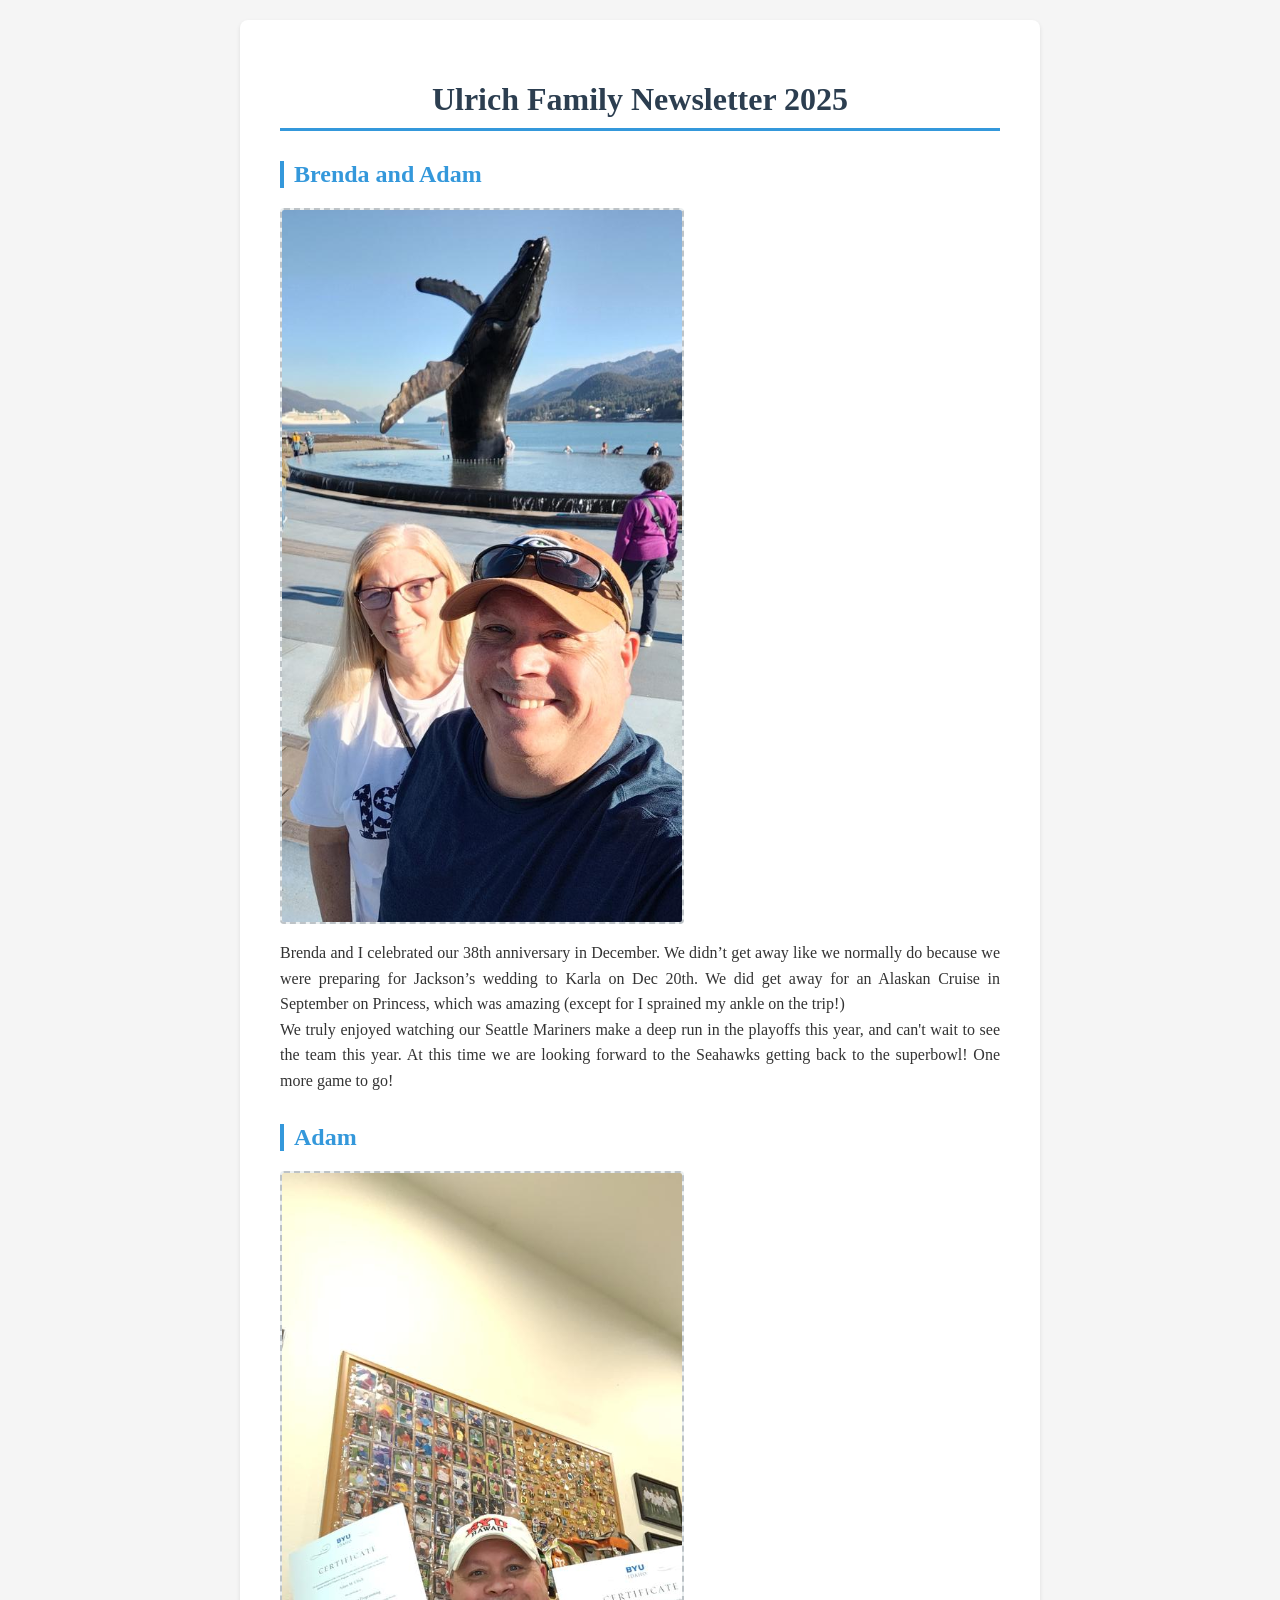
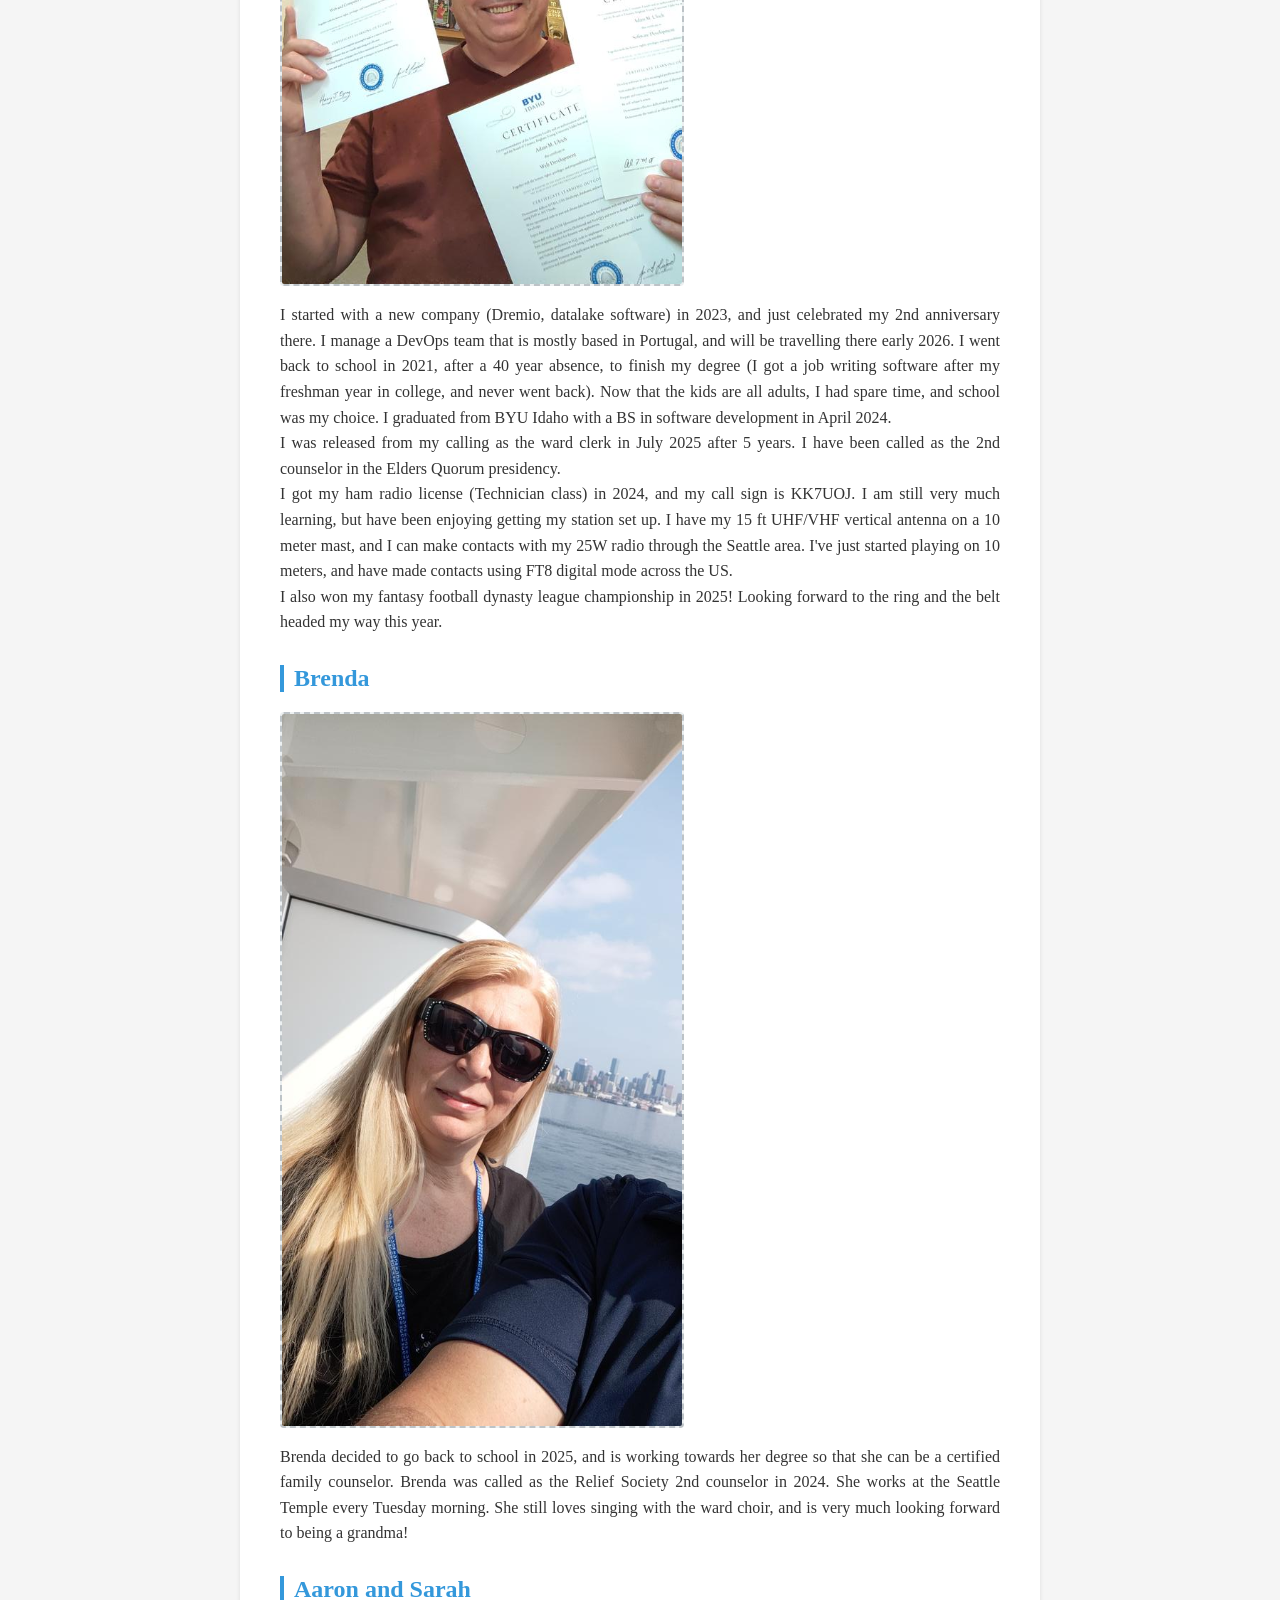
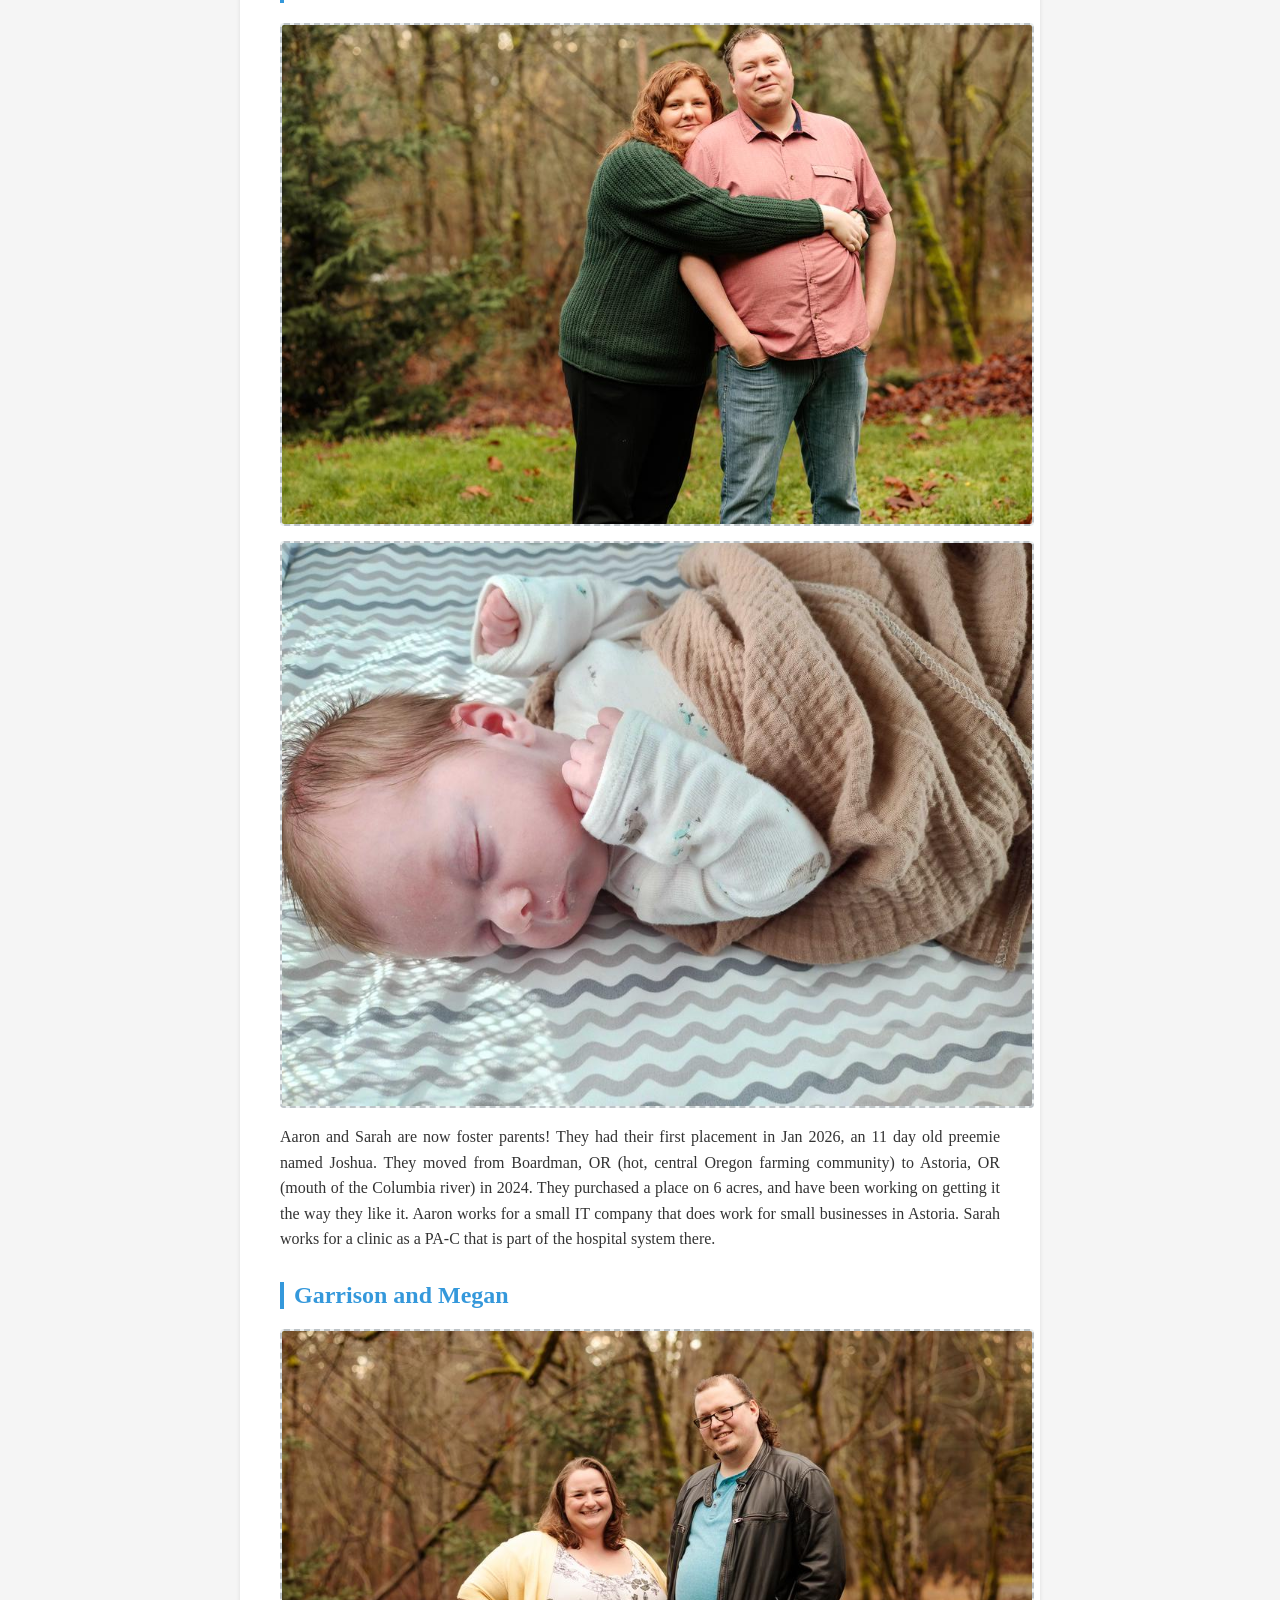
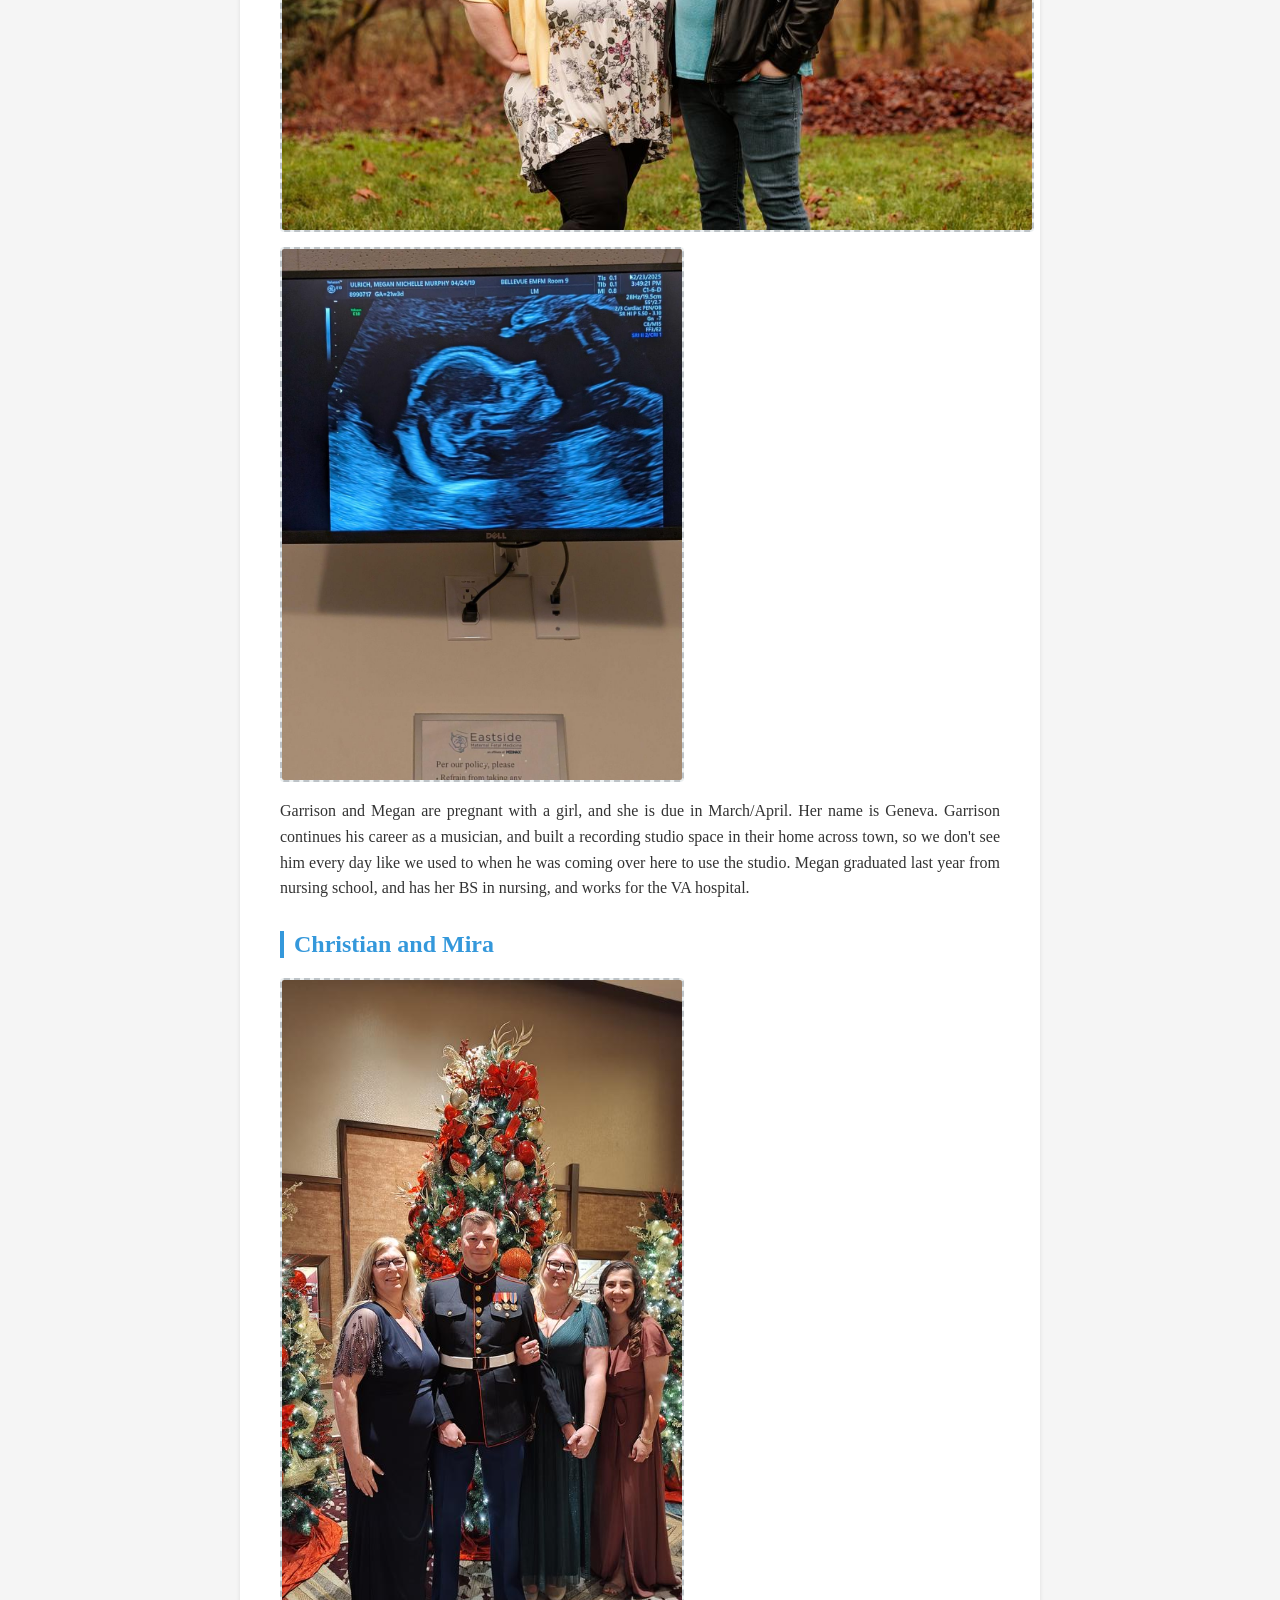
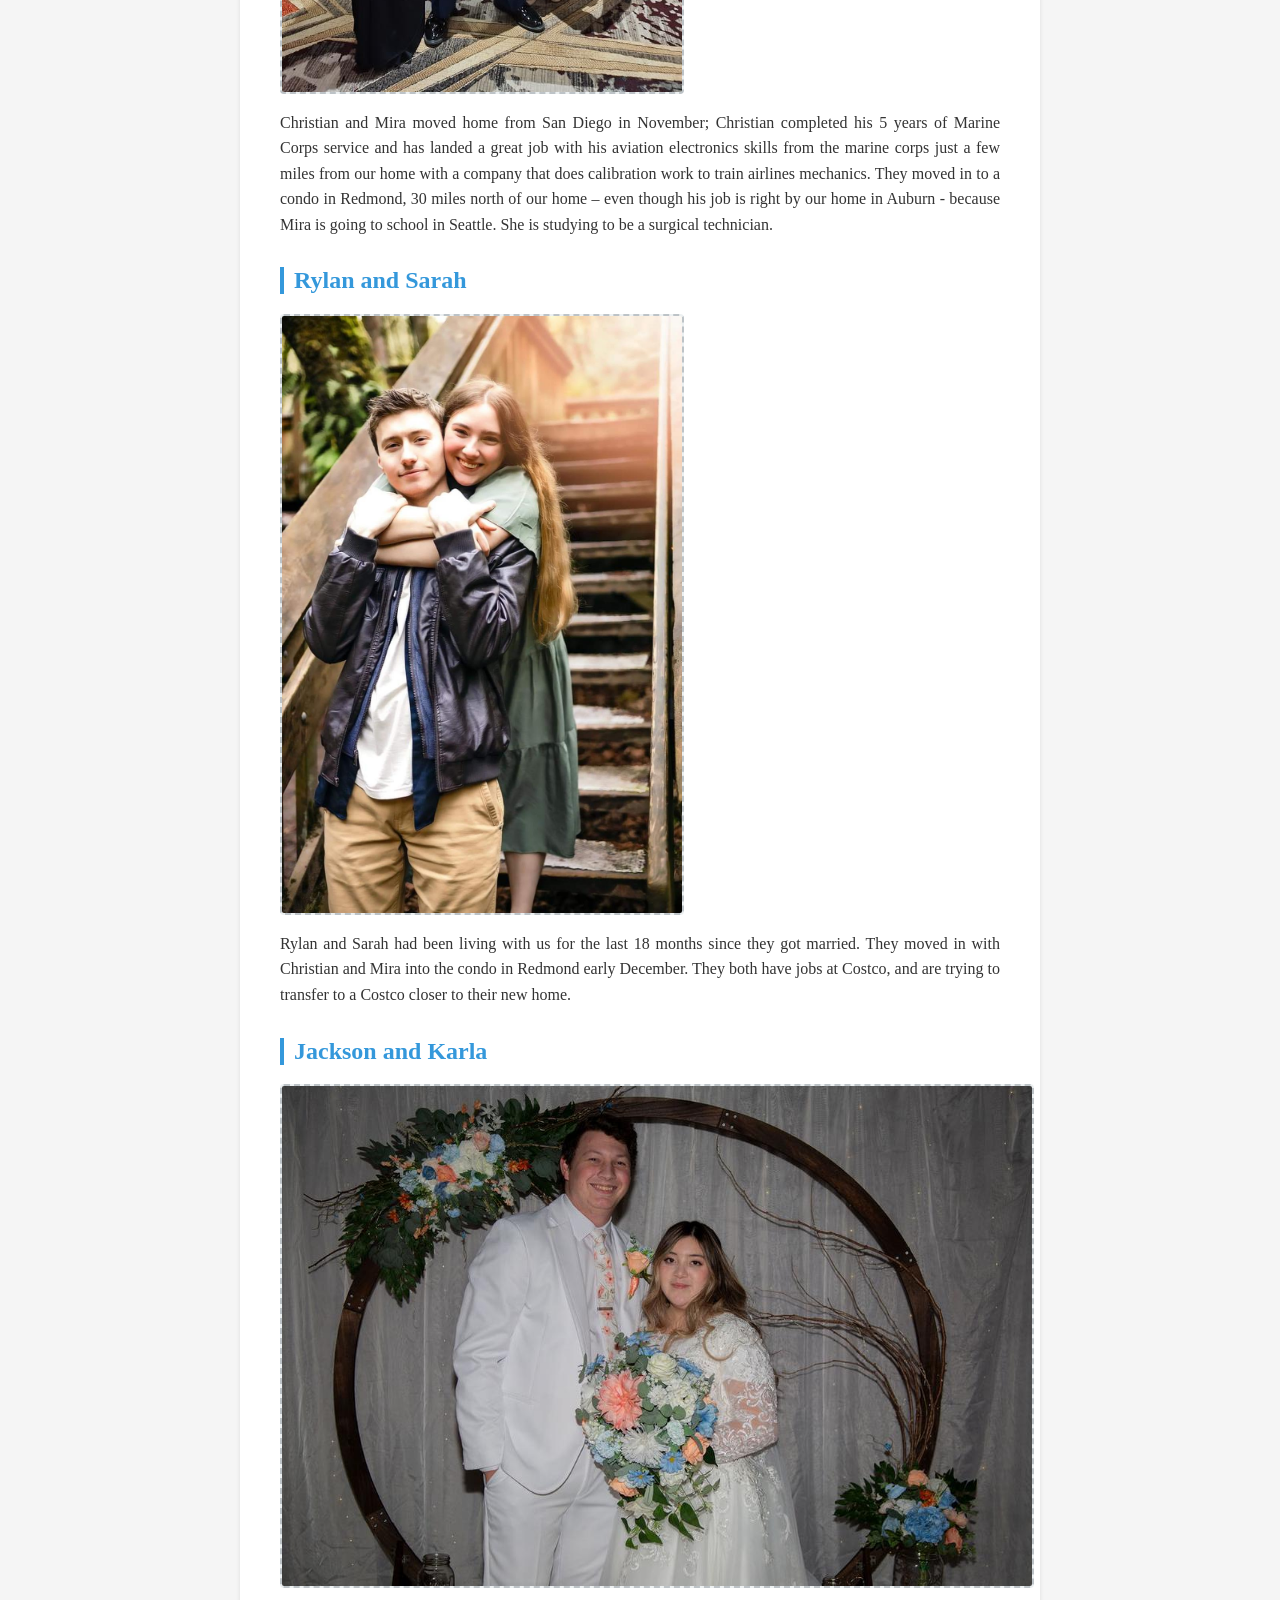
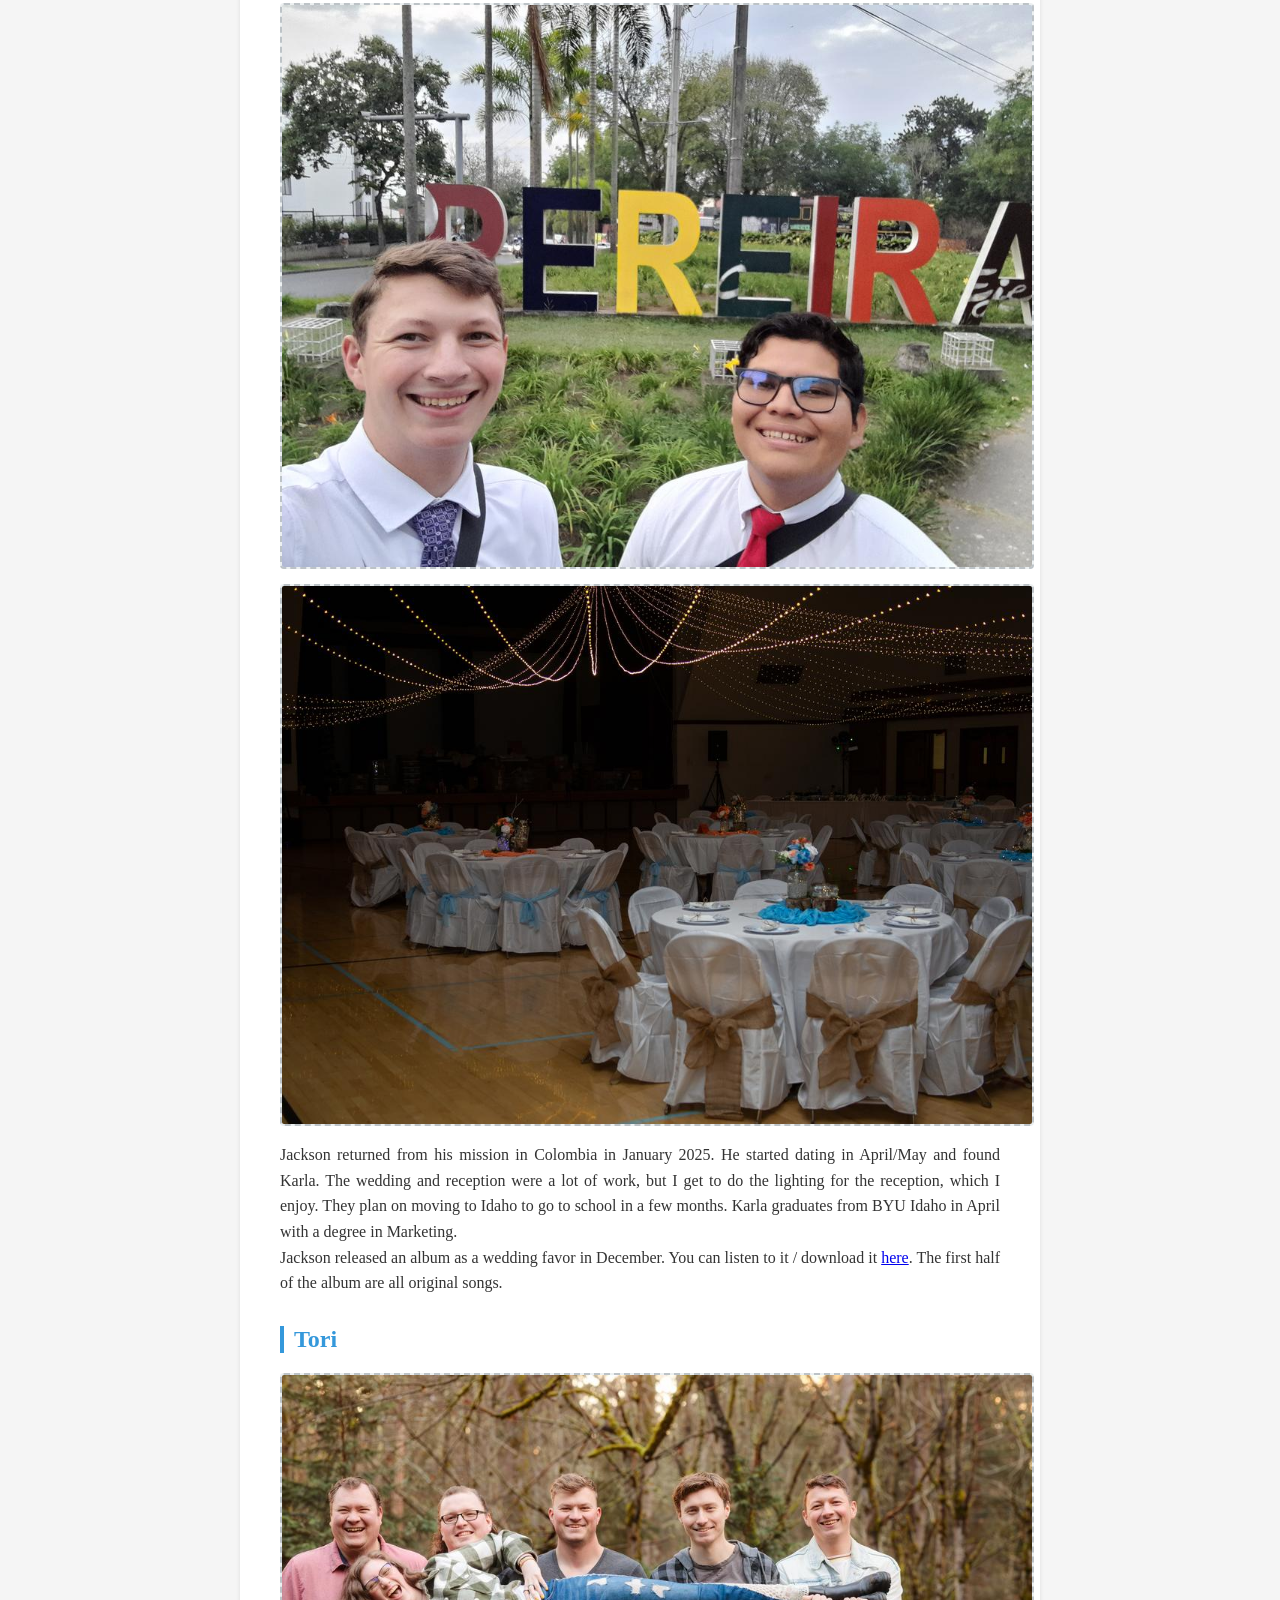
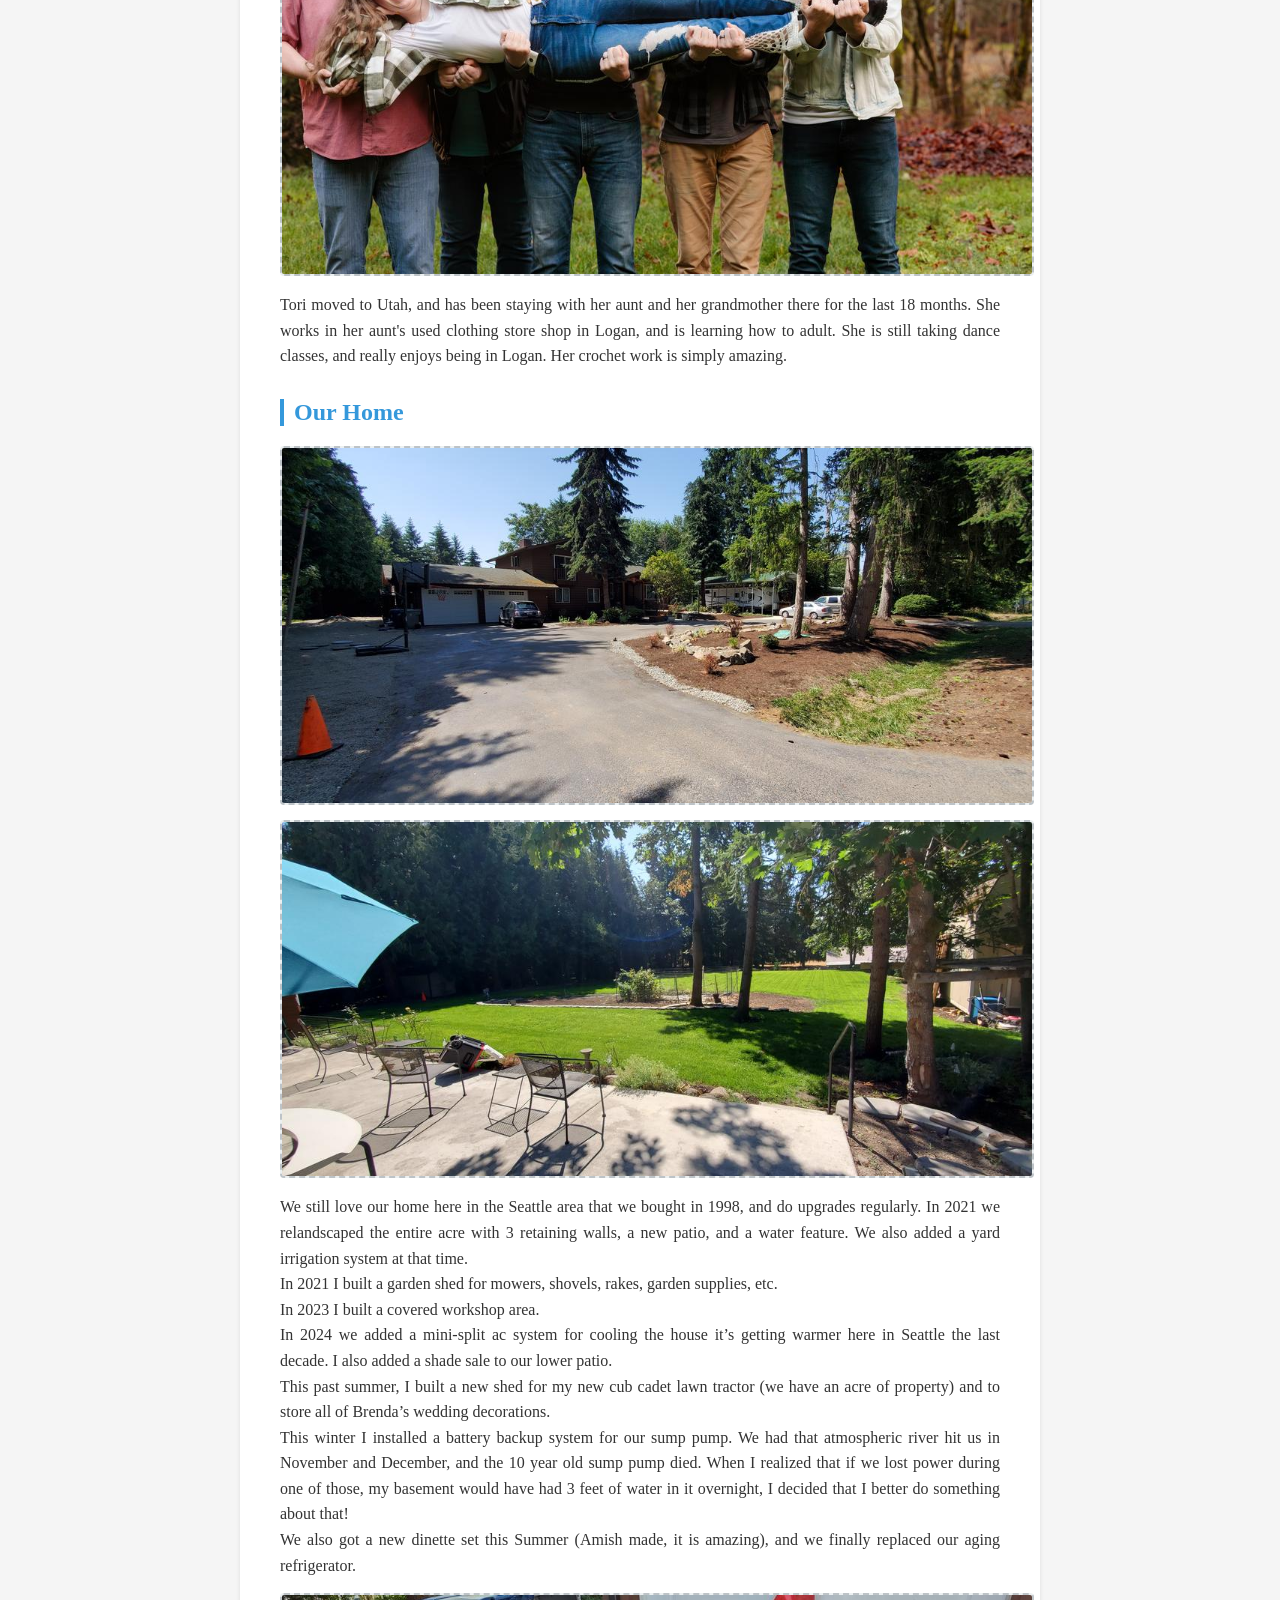
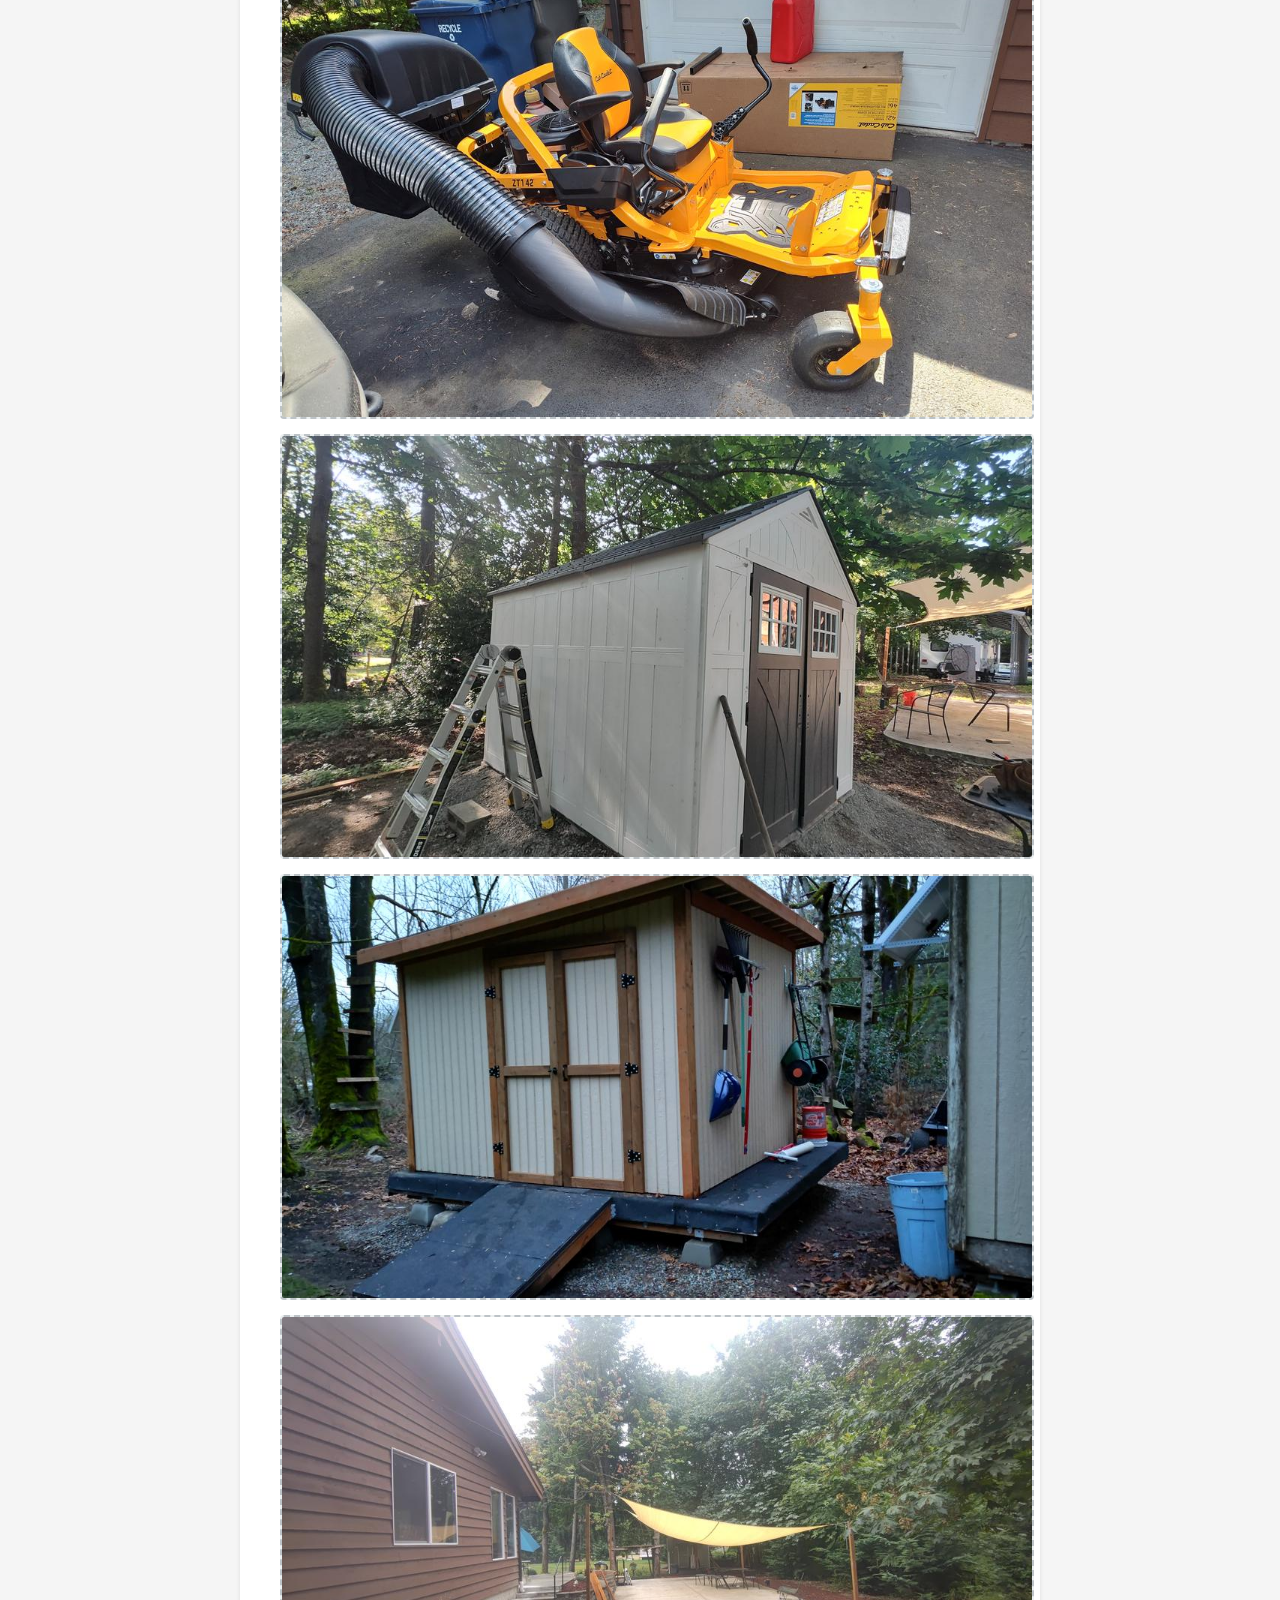
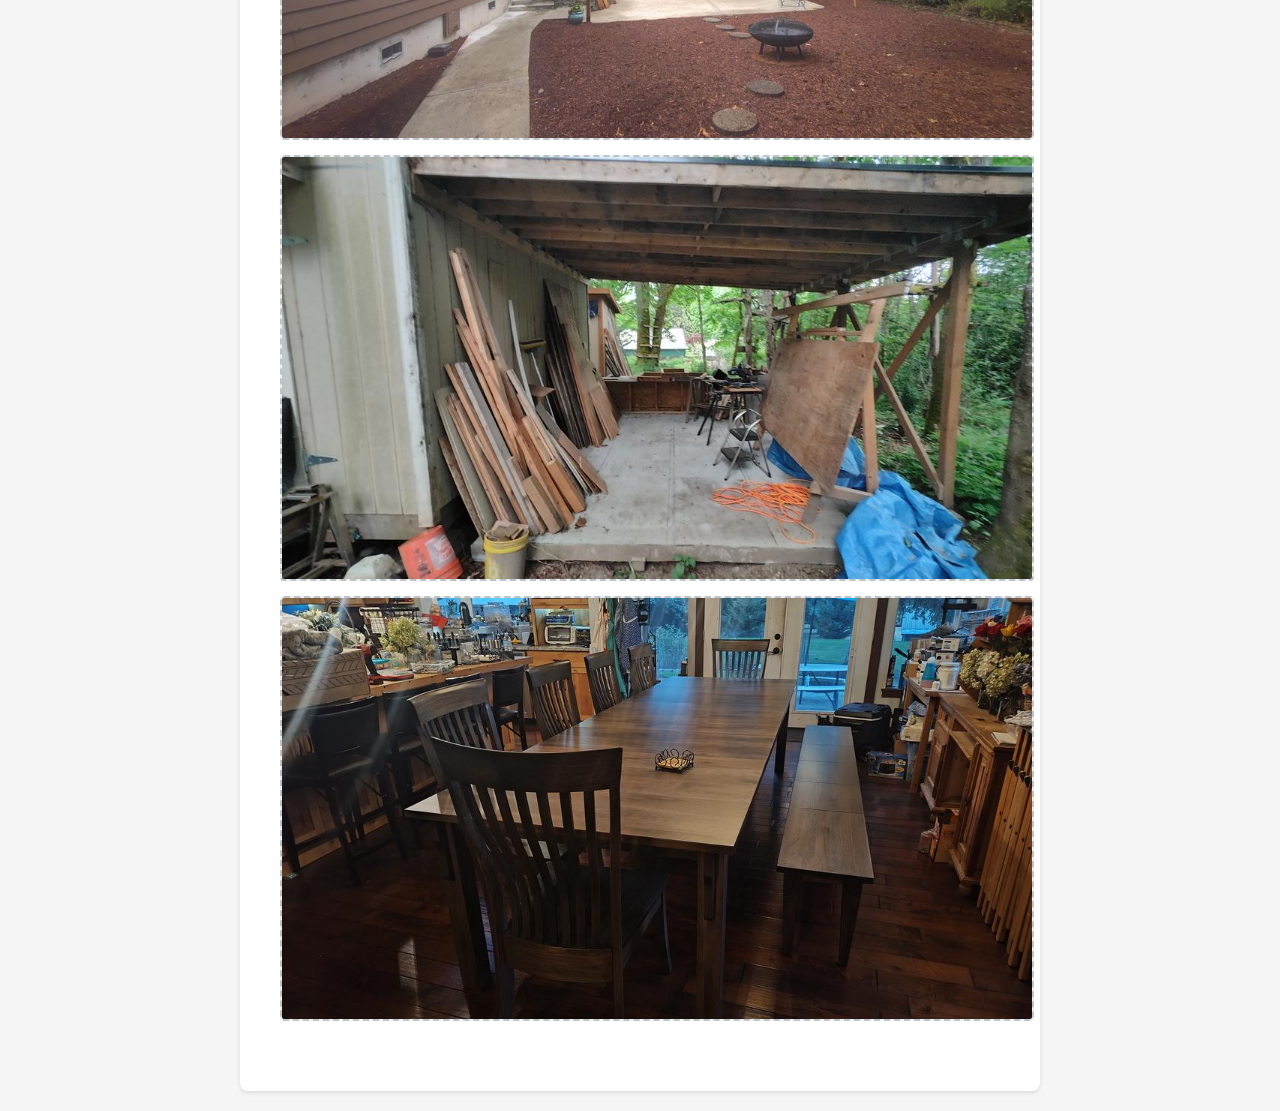
==== commit 009348a0: "wip" ====
--- a/2025/index.html
+++ b/2025/index.html
@@ -139,7 +139,7 @@
 
         <div class="section">
             <h2>Garrison and Megan</h2>
-            <img class="image-placeholder" src="images/ulrichfamily2025-37_1000.jpg">
+            <img class="image-placeholder-wide" src="images/ulrichfamily2025-37_1000.jpg">
             <img class="image-placeholder" src="images/pxl_20251223_235741824_1000.jpg">
             <p>Garrison and Megan are pregnant with a girl, and she is due in March/April. Her name is Geneva.
                 Garrison continues his career as a musician, and built a recording studio space in their home across
@@ -191,18 +191,18 @@
                 <img class="image-placeholder-wide" src="images/20210713_115246_1000.jpg">
                 <img class="image-placeholder-wide" src="images/20210819_113342_1000.jpg">
             <p>We still love our home here in the Seattle area that we bought in 1998, and do upgrades regularly. In 2021 we relandscaped the entire acre
-                with 3 retaining walls, a new patio, and a water feature. We also added a yard irrigation system at that time.
-                In 2021 I built a garden shed for mowers, shovels, rakes, garden supplies, etc. 
-
-                In 2023 I built a covered workshop area.
+                with 3 retaining walls, a new patio, and a water feature. We also added a yard irrigation system at that time.<br>
+                In 2021 I built a garden shed for mowers, shovels, rakes, garden supplies, etc. <br>
+
+                In 2023 I built a covered workshop area.<br>
                 In 2024 we added a mini-split ac system for cooling the house it’s getting warmer here in Seattle the
-                last decade. I also added a shade sale to our lower patio. 
+                last decade. I also added a shade sale to our lower patio. <br>
                 This past summer, I built a new shed for my new cub cadet lawn tractor (we have an acre of property) and to store all of
-                Brenda’s wedding decorations this past summer. 
+                Brenda’s wedding decorations.<br>
                 This winter I installed a battery backup system for our sump pump. We had that atmospheric river hit us in November and December, and the 10 year old sump pump
                 died. When I realized that if we lost power during one of those, my basement would have had 3 feet of
-                water in it overnight, I decided that I better do something about that! 
-                We also got a new dinette set this Summer (amish made, it is amazing), and we finally replaced our aging refrigerator. 
+                water in it overnight, I decided that I better do something about that! <br>
+                We also got a new dinette set this Summer (Amish made, it is amazing), and we finally replaced our aging refrigerator. 
                 <img class="image-placeholder-wide" src="images/img_20250508_115857539_hdr_1000.jpg"> 
                 <img class="image-placeholder-wide" src="images/img_20250601_172547390_hdr_1000.jpg">
                 <img class="image-placeholder-wide" src="images/img_20211126_163031_1000.jpg">
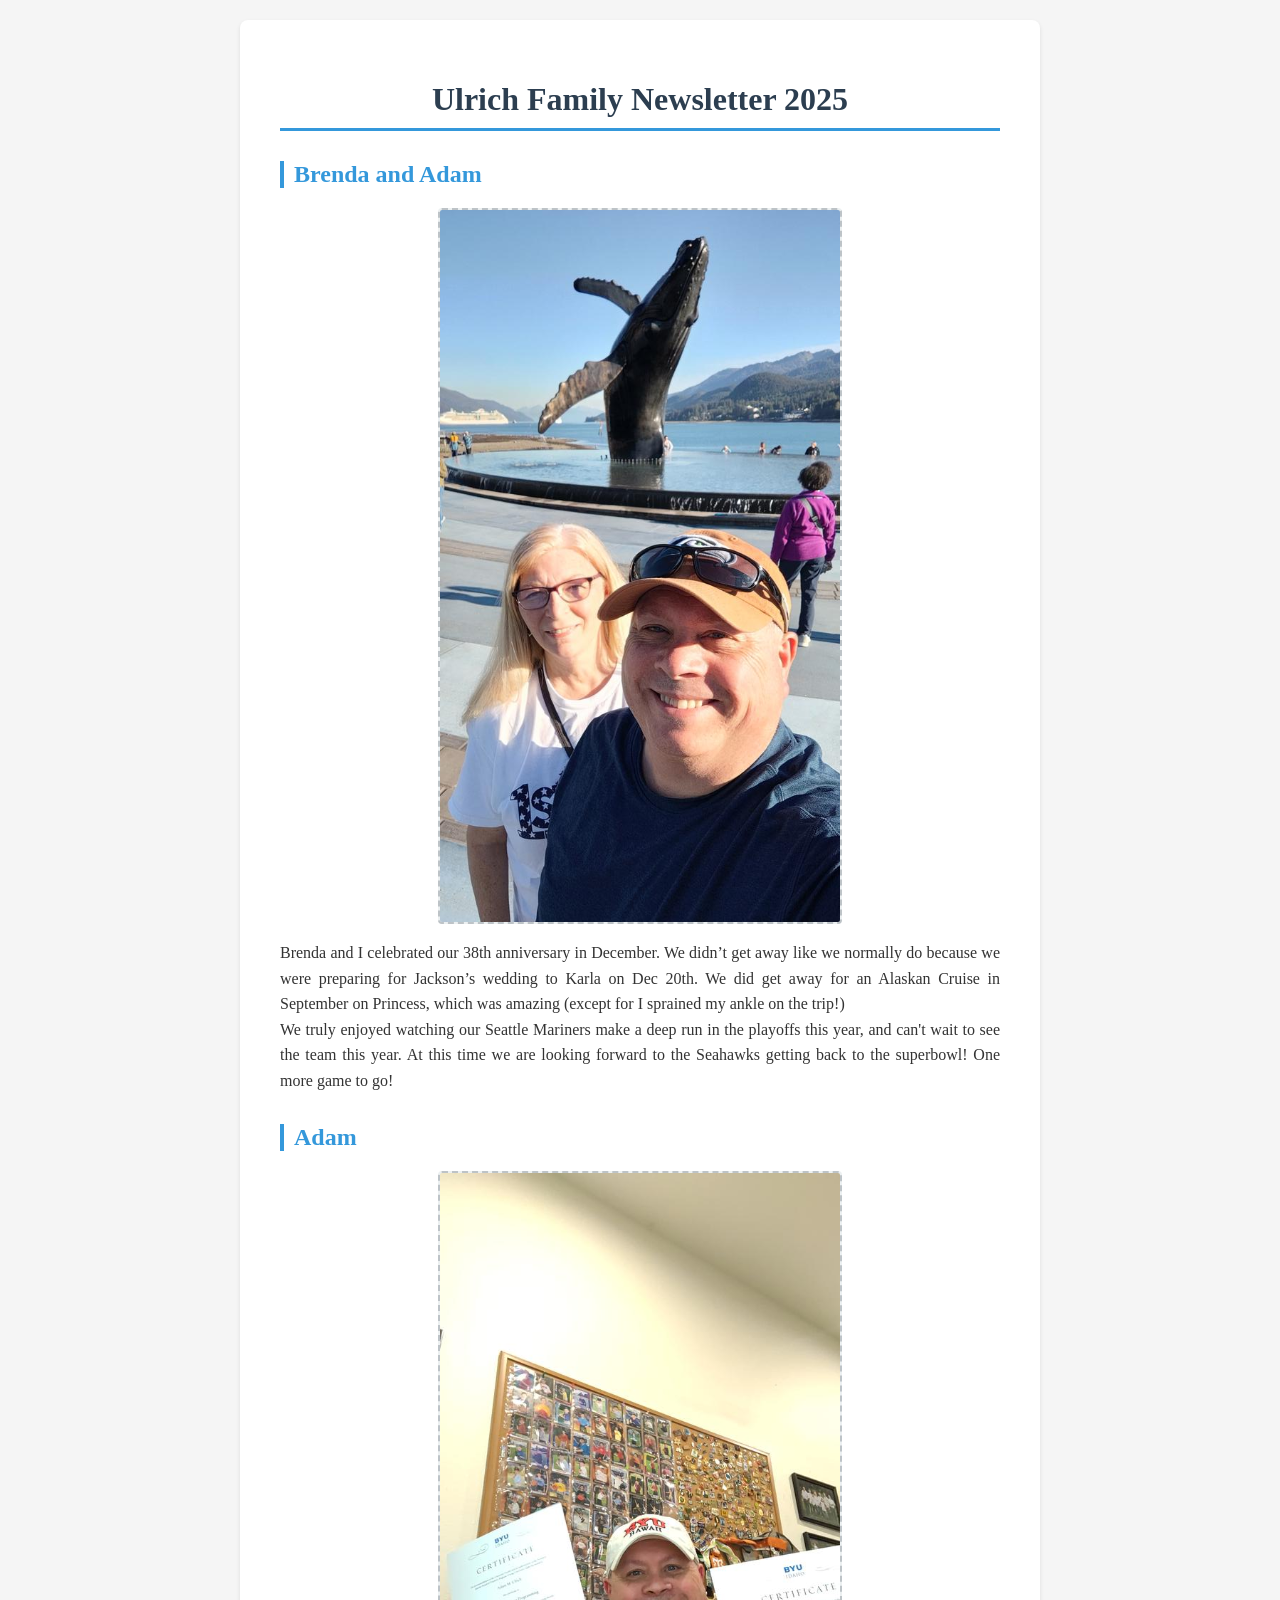
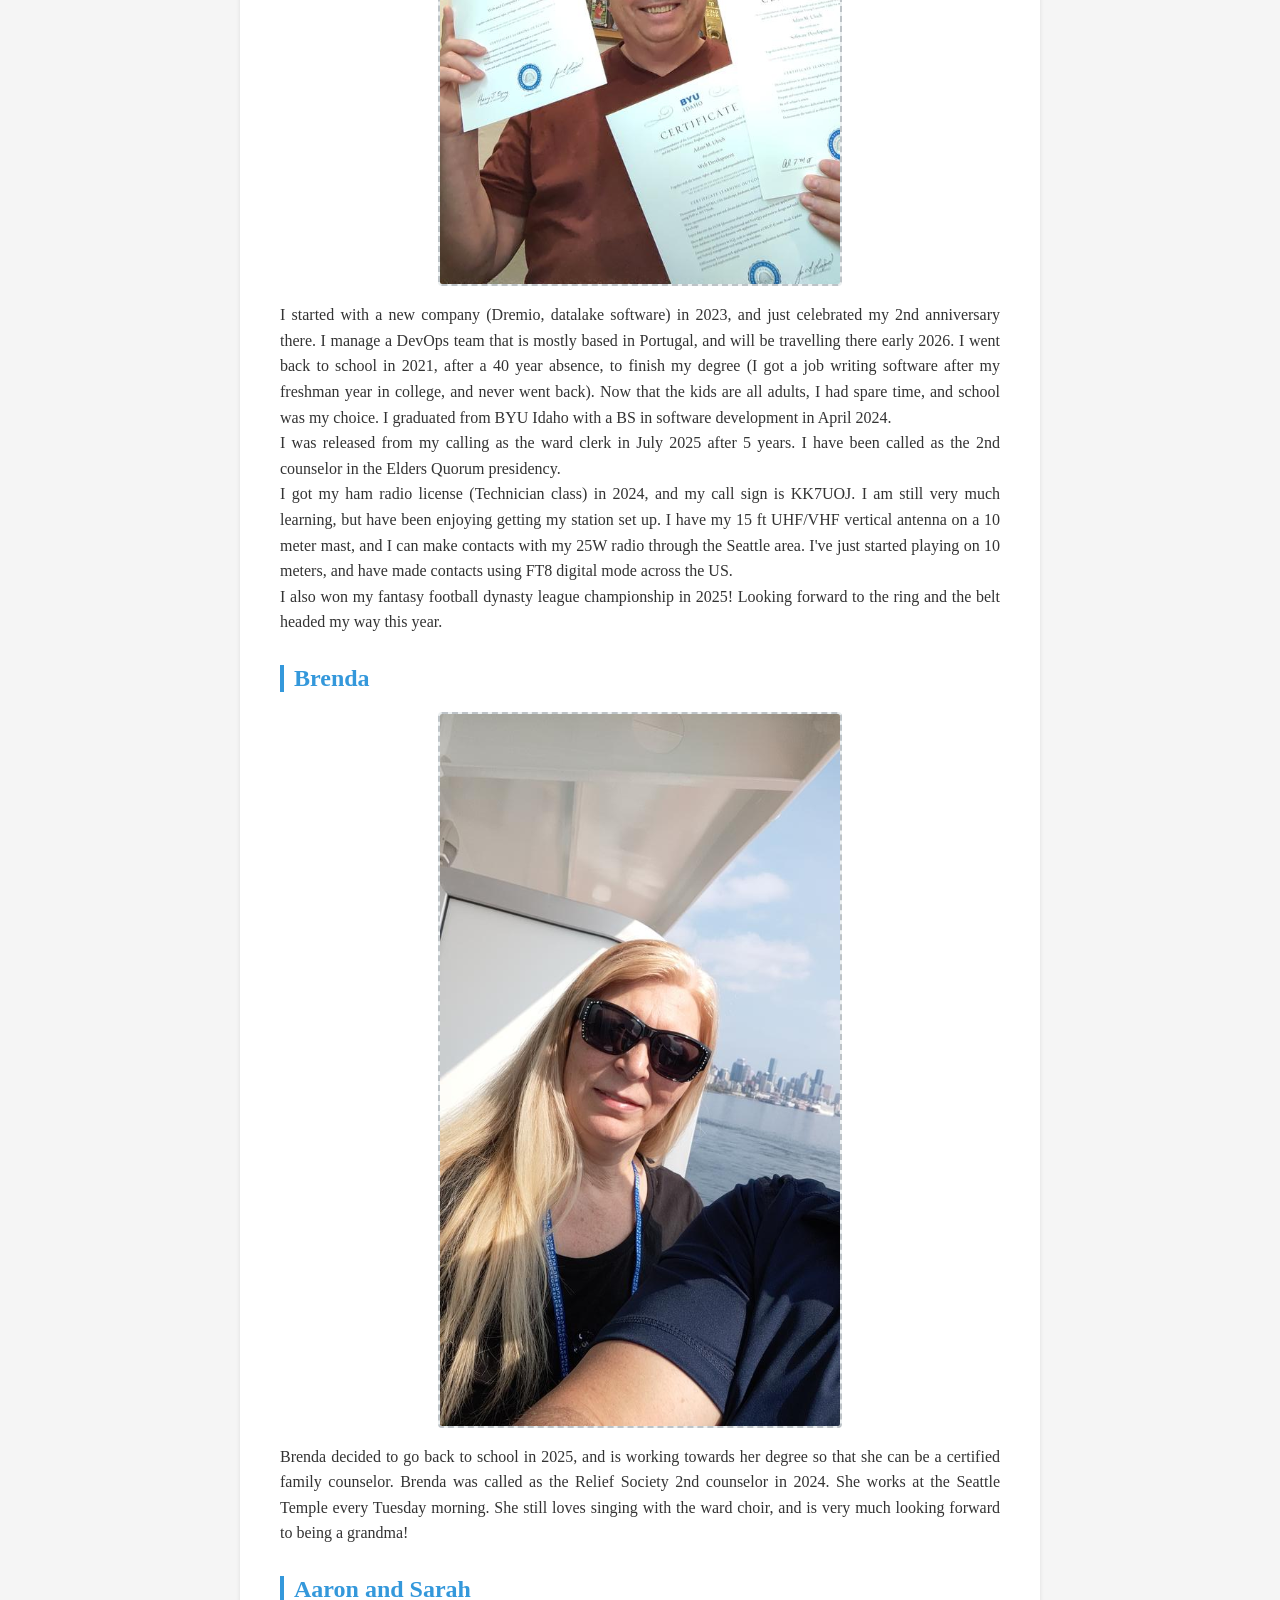
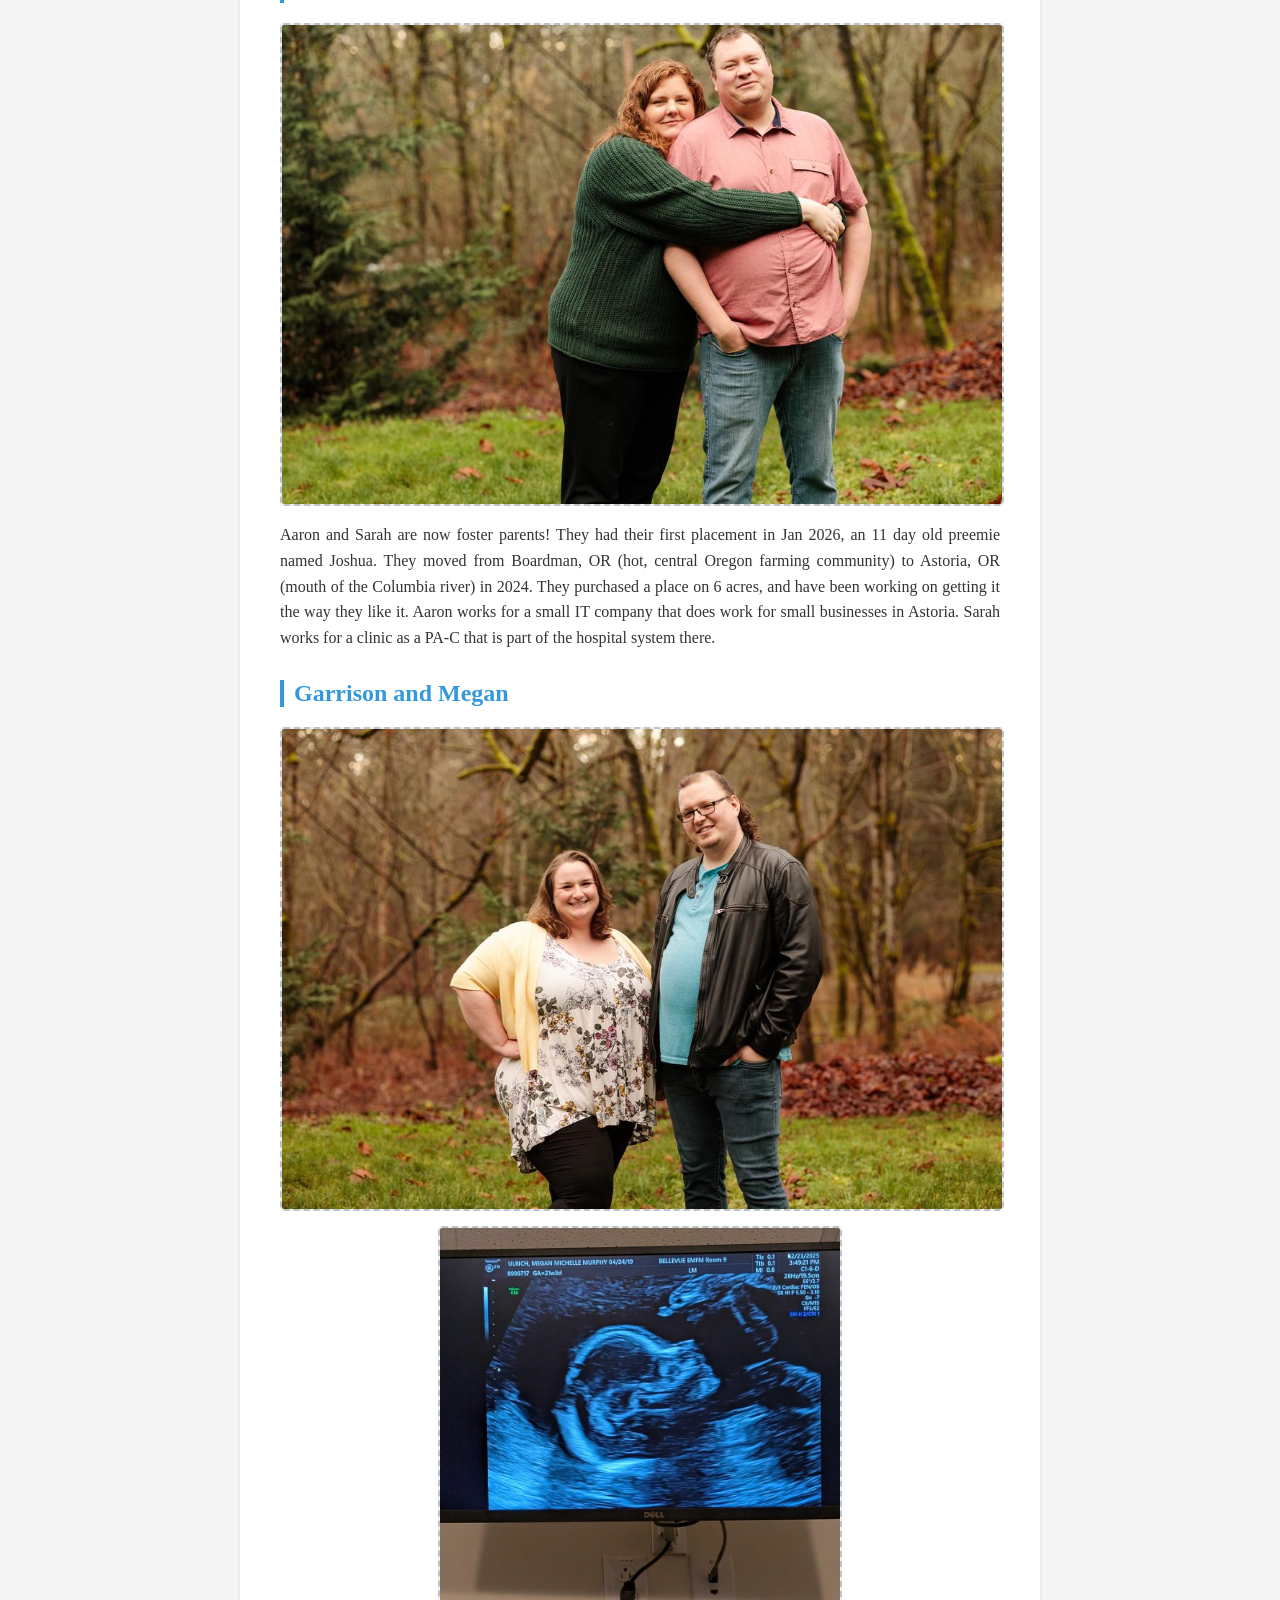
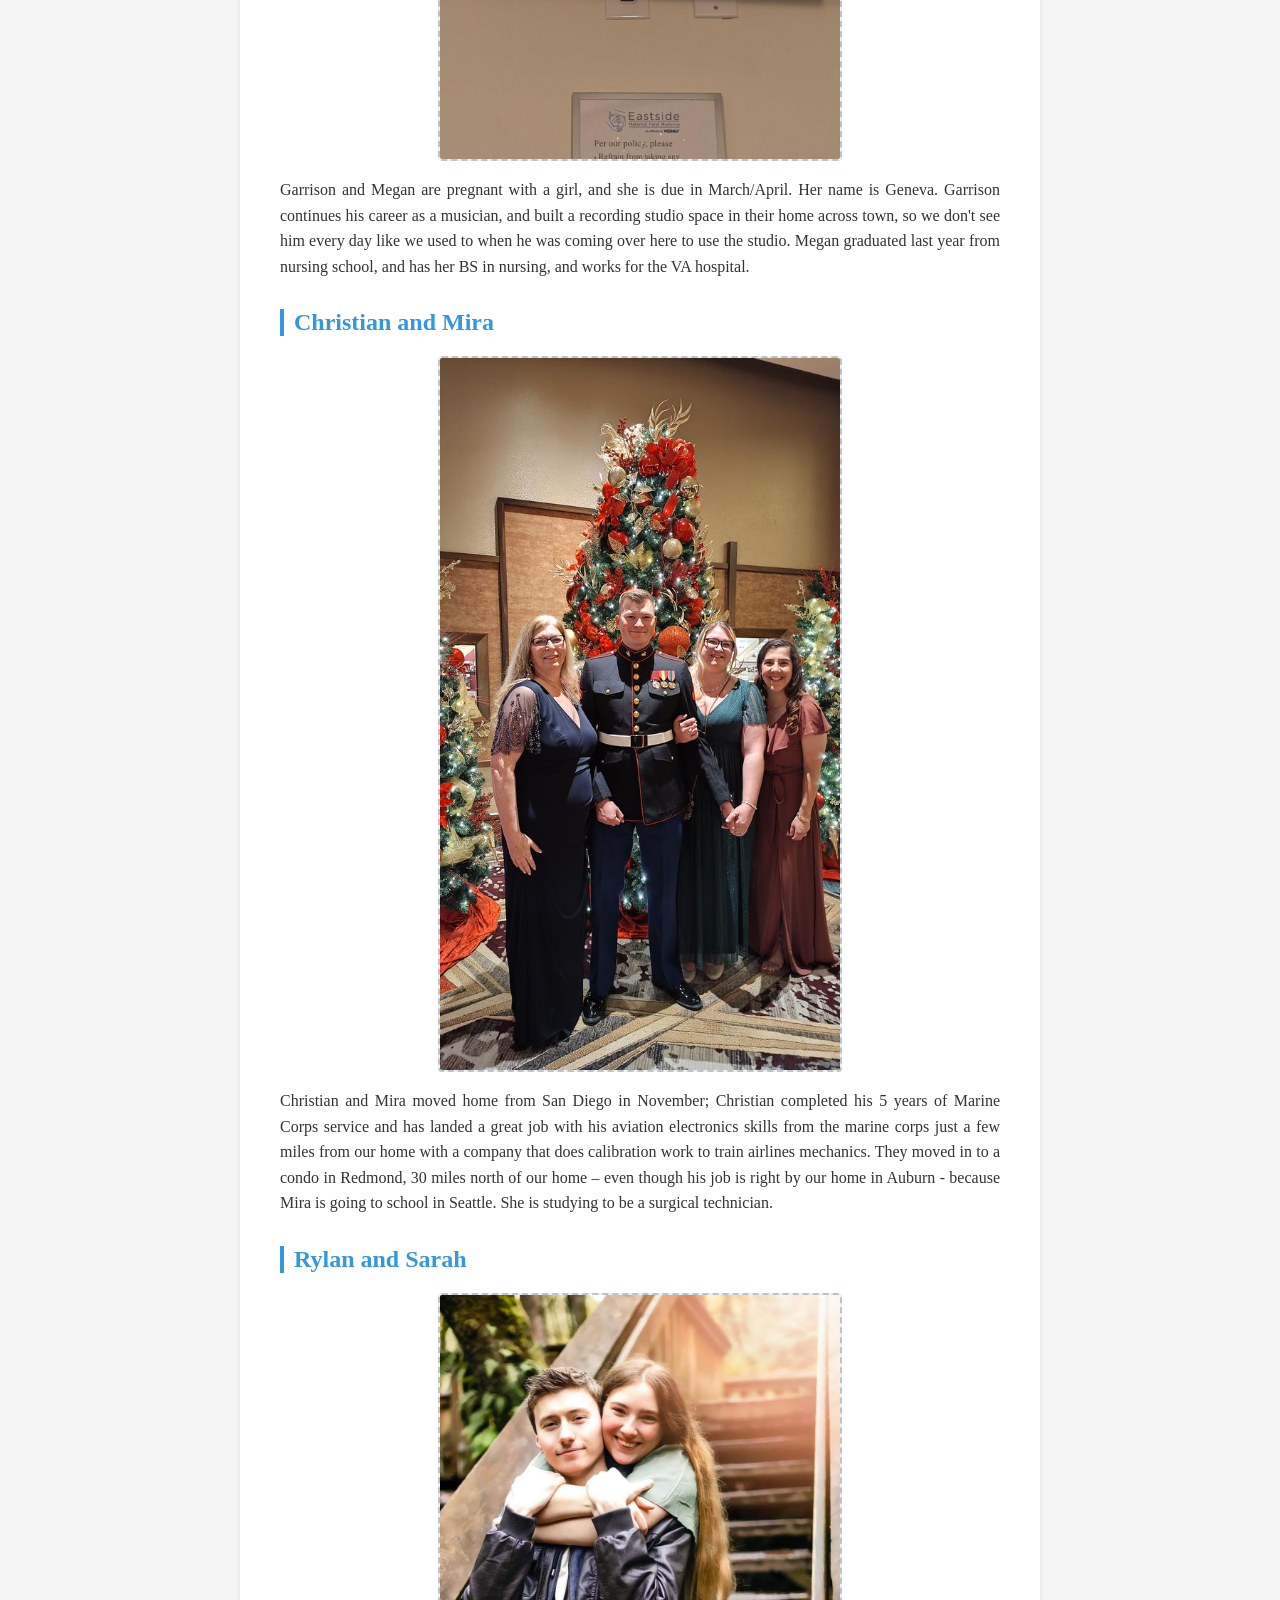
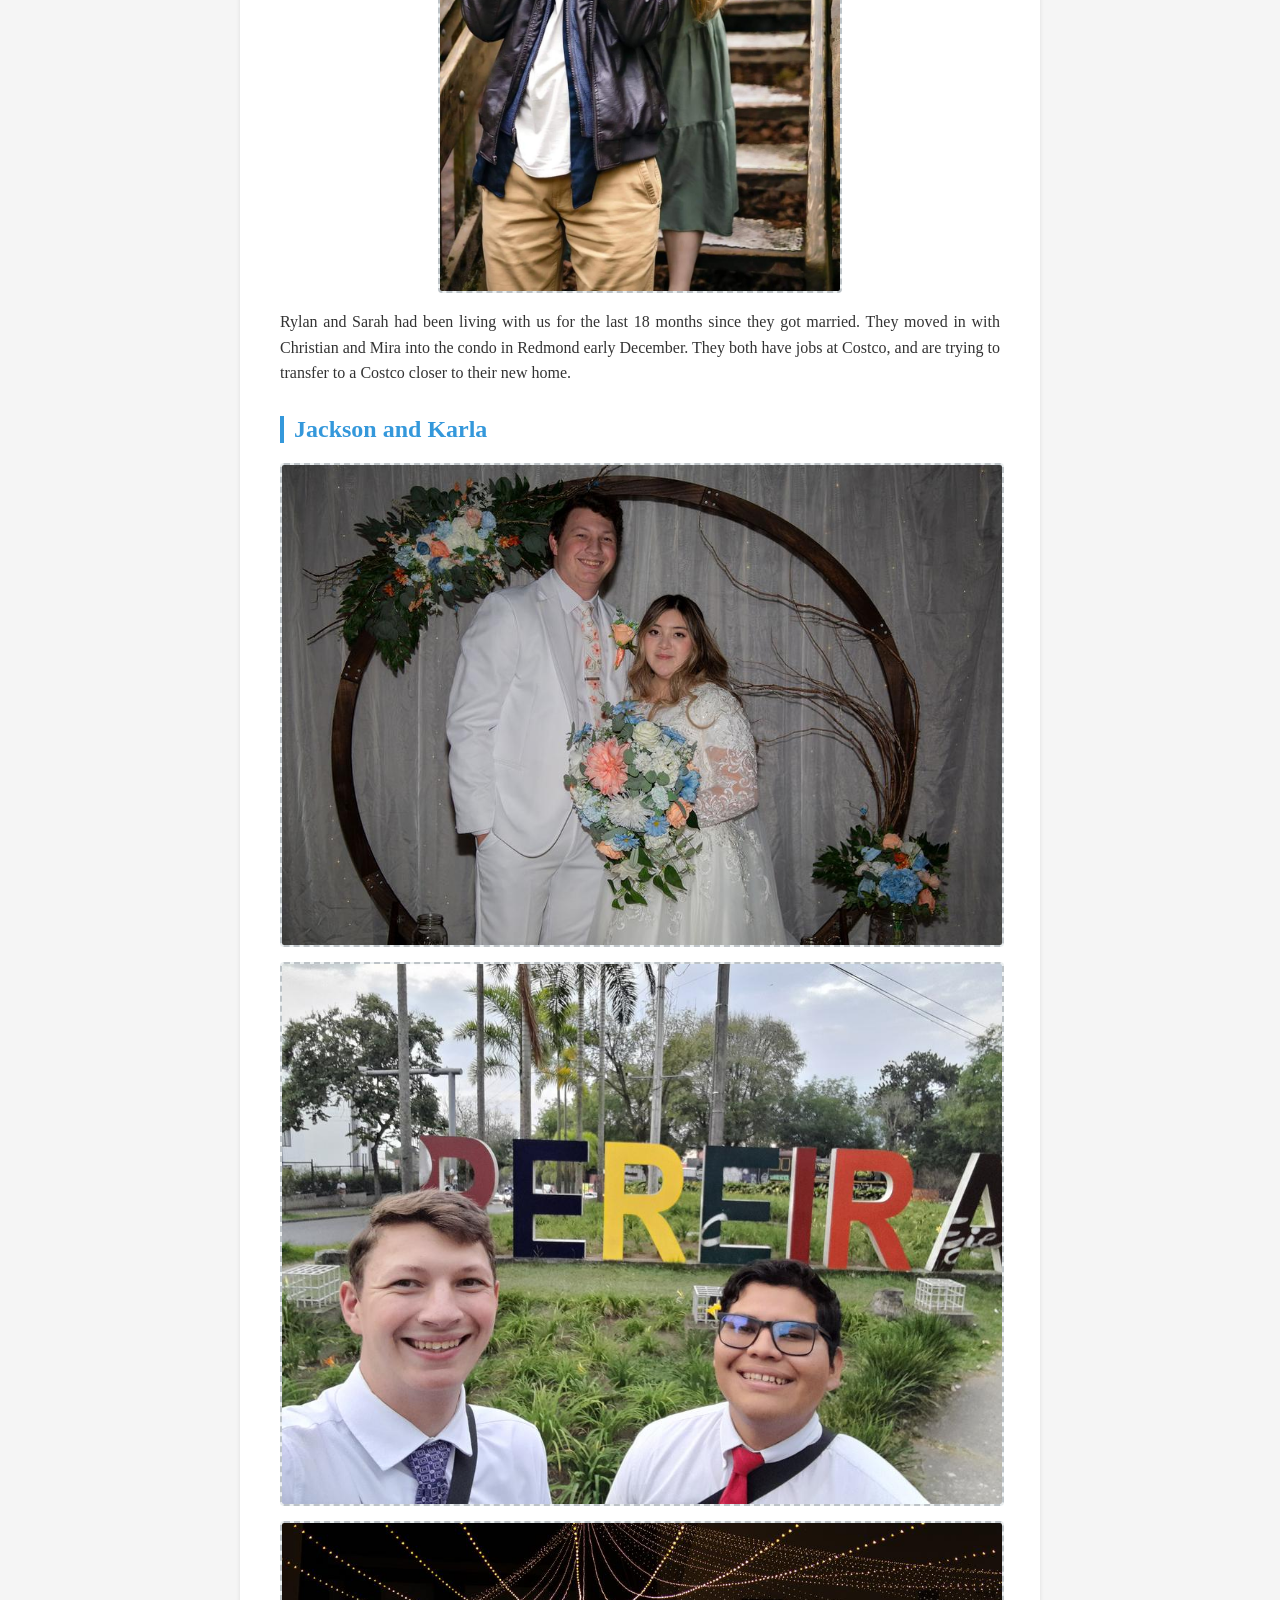
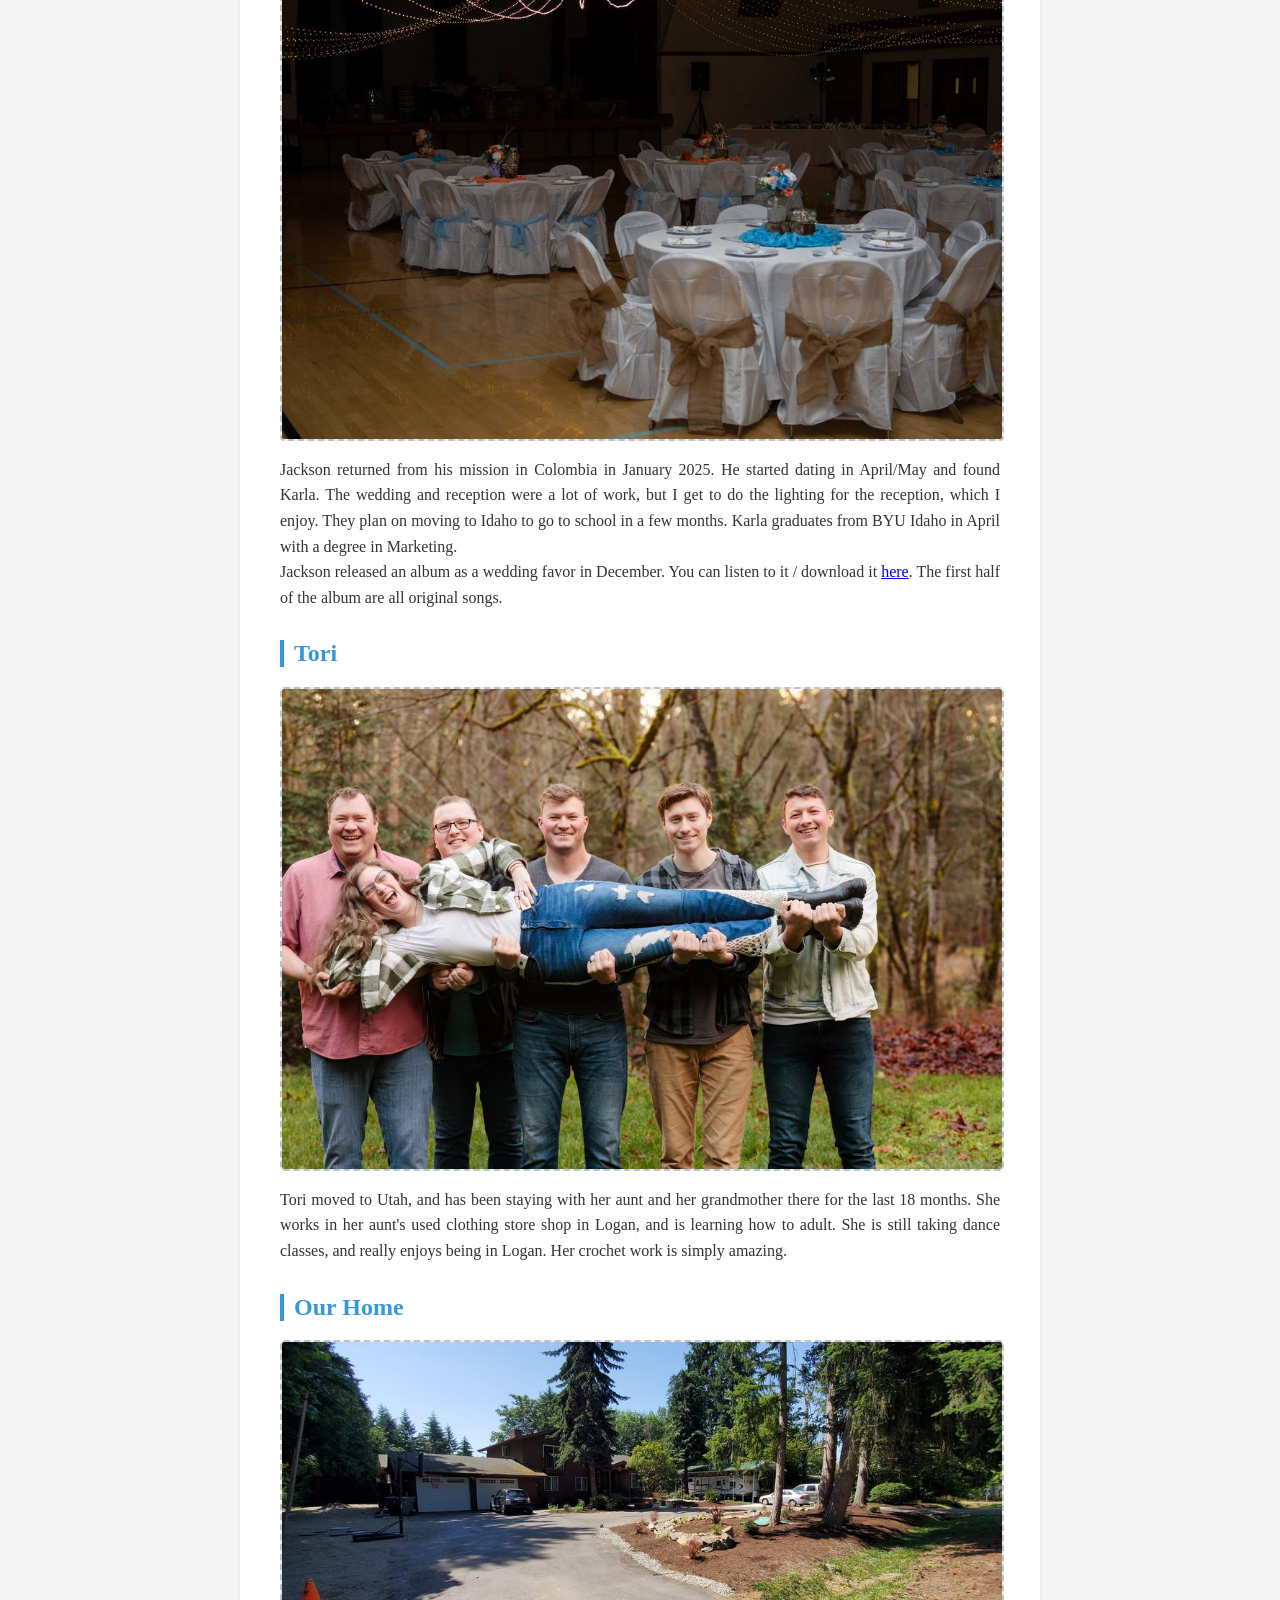
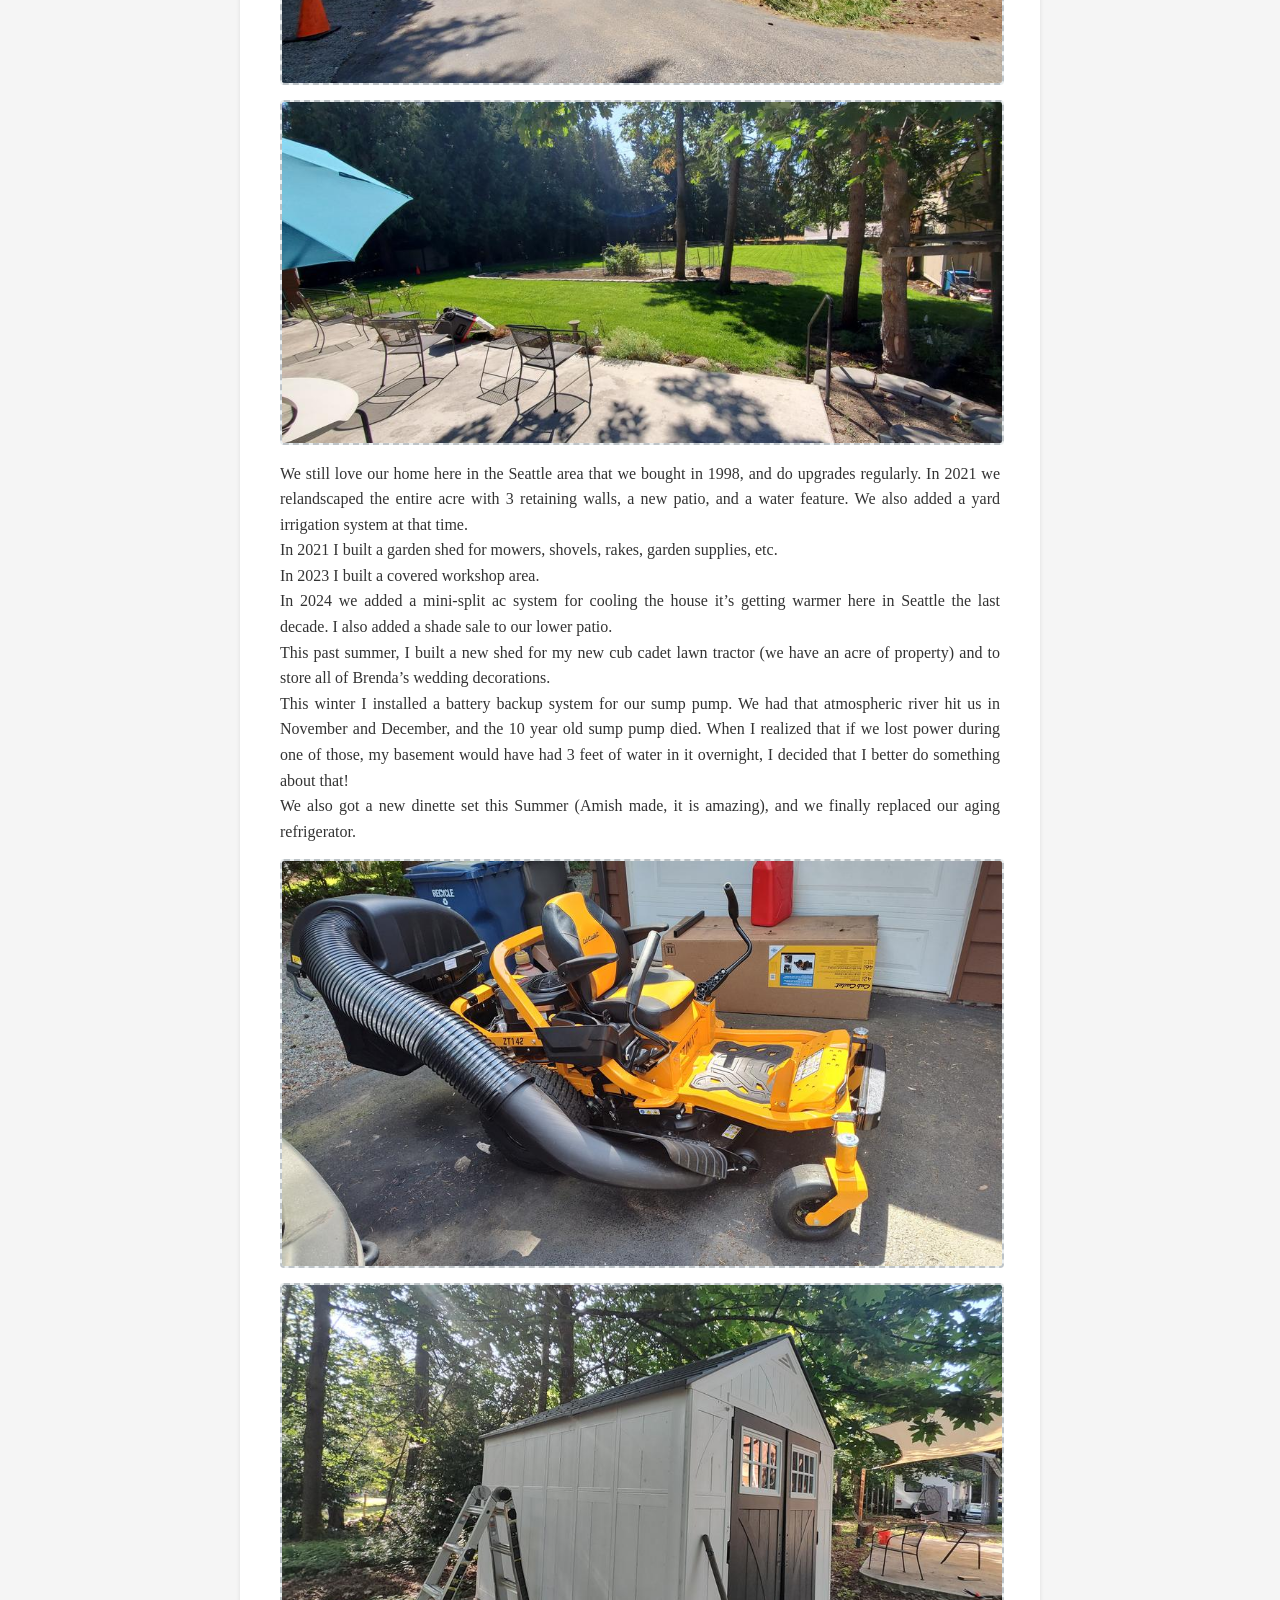
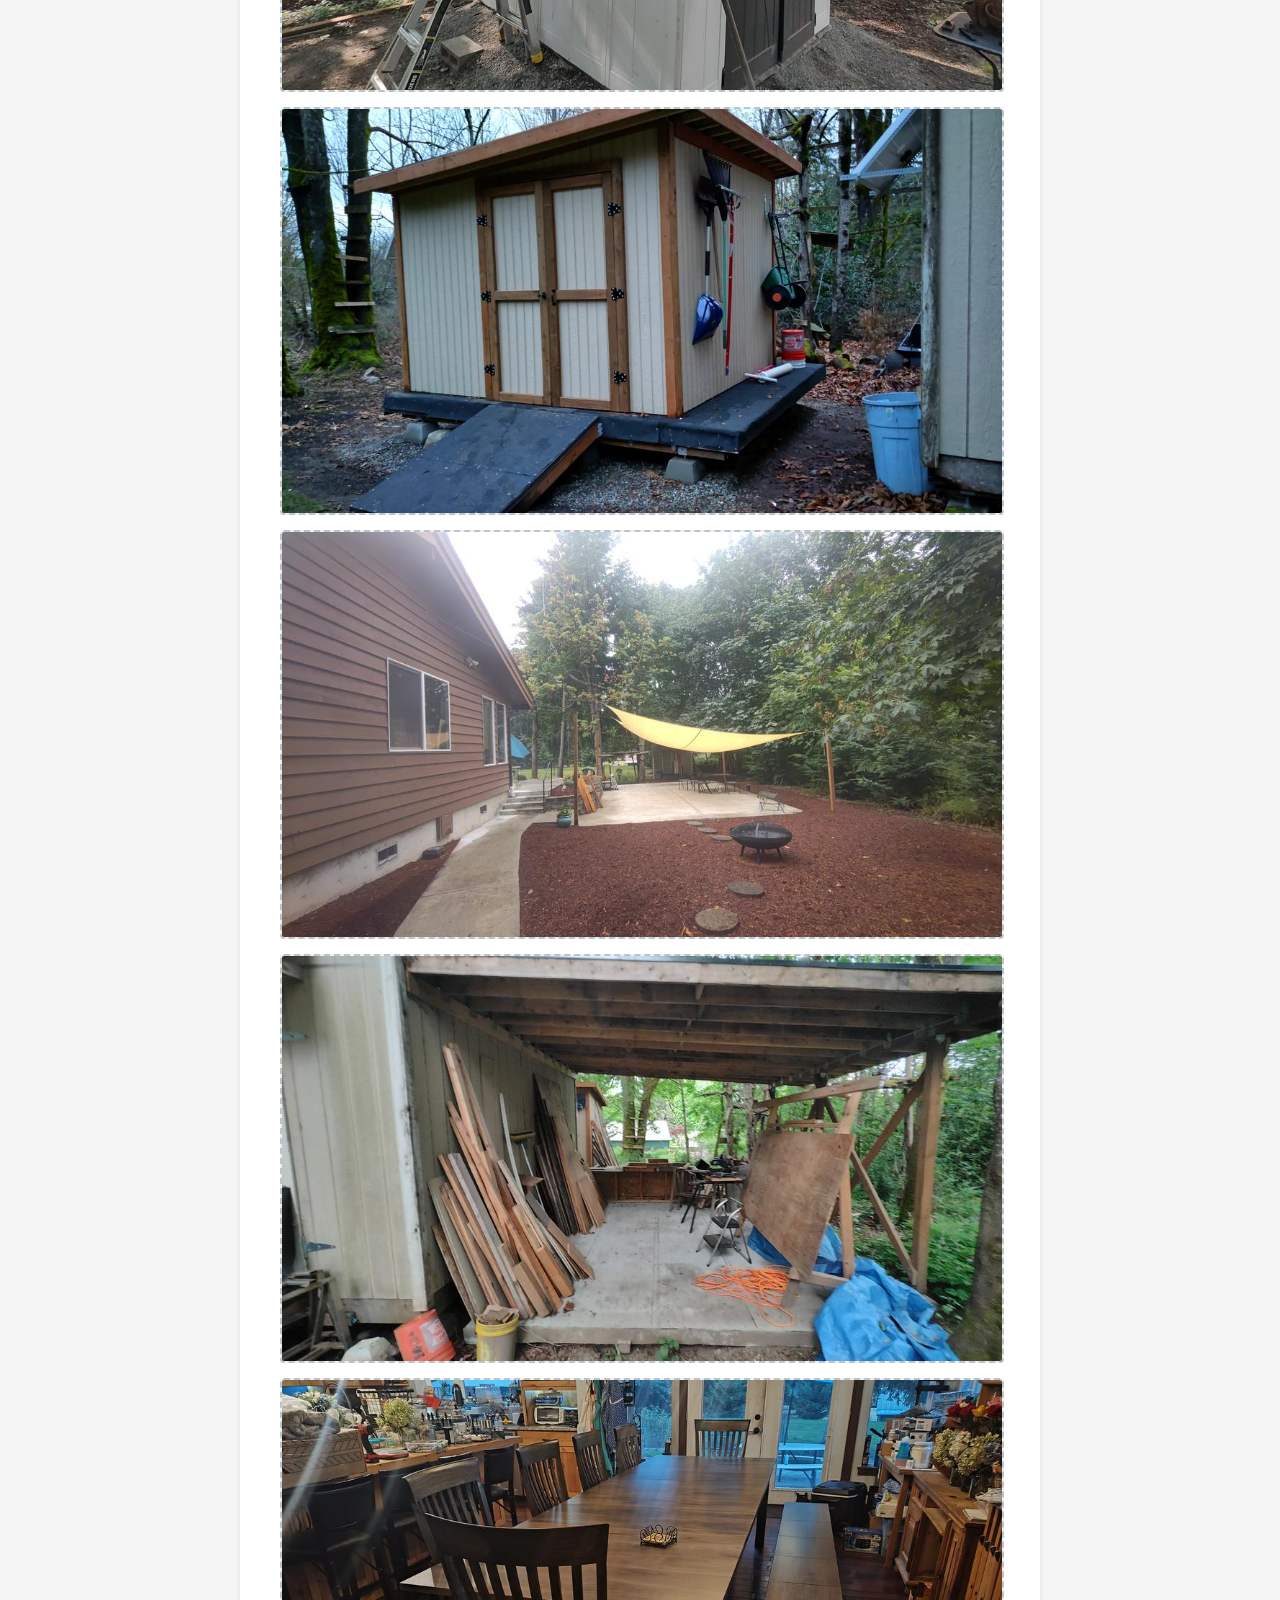
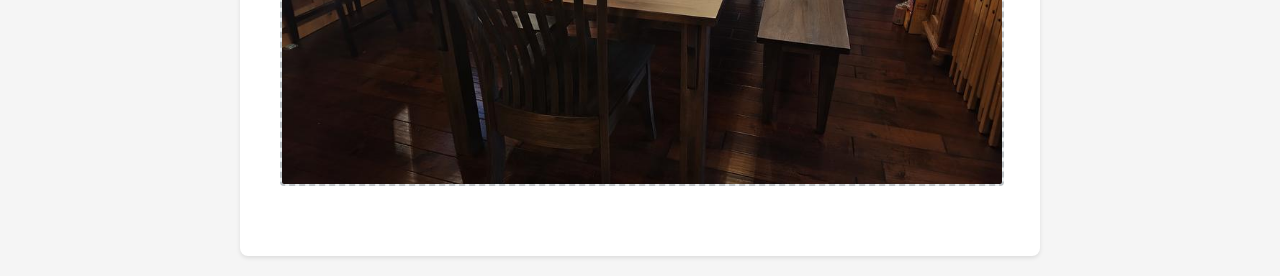
==== commit bc59a119: "edits" ====
--- a/2025/index.html
+++ b/2025/index.html
@@ -5,72 +5,9 @@
     <meta charset="UTF-8">
     <meta name="viewport" content="width=device-width, initial-scale=1.0">
     <title>Ulrich Family Newsletter 2025</title>
+    <link rel="stylesheet" href="styles/base.css">
     <style>
-        body {
-            font-family: Georgia, serif;
-            max-width: 800px;
-            margin: 0 auto;
-            padding: 20px;
-            background-color: #f5f5f5;
-            color: #333;
-        }
-
-        .newsletter {
-            background-color: white;
-            padding: 40px;
-            border-radius: 8px;
-            box-shadow: 0 2px 4px rgba(0, 0, 0, 0.1);
-        }
-
-        h1 {
-            text-align: center;
-            color: #2c3e50;
-            border-bottom: 3px solid #3498db;
-            padding-bottom: 10px;
-        }
-
-        .section {
-            margin: 30px 0;
-        }
-
-        .section h2 {
-            color: #3498db;
-            border-left: 4px solid #3498db;
-            padding-left: 10px;
-        }
-
-        .image-placeholder {
-            width: 400px;
-            height: auto;
-            background-color: #ecf0f1;
-            border: 2px dashed #bdc3c7;
-            display: flex;
-            align-items: center;
-            justify-content: center;
-            color: #95a5a6;
-            font-size: 18px;
-            margin: 15px 0;
-            border-radius: 4px;
-        }
-
-        .image-placeholder-wide {
-            width: 750px;
-            height: auto;
-            background-color: #ecf0f1;
-            border: 2px dashed #bdc3c7;
-            display: flex;
-            align-items: center;
-            justify-content: center;
-            color: #95a5a6;
-            font-size: 18px;
-            margin: 15px 0;
-            border-radius: 4px;
-        }
-
-        p {
-            line-height: 1.6;
-            text-align: justify;
-        }
+     
     </style>
 </head>
 
@@ -127,7 +64,6 @@
         <div class="section">
             <h2>Aaron and Sarah</h2>
             <img class="image-placeholder-wide" src="images/ulrichfamily2025-29_1000.jpg">
-            <img class="image-placeholder-wide" src="images/1000016483_1000.jpg">
             <p>Aaron and Sarah are now foster parents! They had their first placement in Jan 2026, an 11 day old preemie
                 named Joshua.
                 They moved from Boardman, OR (hot, central Oregon farming community) to Astoria, OR (mouth of the
--- a/2025/styles/base.css
+++ b/2025/styles/base.css
@@ -0,0 +1,62 @@
+   body {
+            font-family: Georgia, serif;
+            max-width: 800px;
+            margin: 0 auto;
+            padding: 20px;
+            background-color: #f5f5f5;
+            color: #333;
+        }
+
+        .newsletter {
+            background-color: white;
+            padding: 40px;
+            border-radius: 8px;
+            box-shadow: 0 2px 4px rgba(0, 0, 0, 0.1);
+        }
+
+        h1 {
+            text-align: center;
+            color: #2c3e50;
+            border-bottom: 3px solid #3498db;
+            padding-bottom: 10px;
+        }
+
+        .section {
+            margin: 30px 0;
+        }
+
+        .section h2 {
+            color: #3498db;
+            border-left: 4px solid #3498db;
+            padding-left: 10px;
+        }
+
+        .image-placeholder {
+            width: 400px;
+            height: auto;
+            background-color: #ecf0f1;
+            border: 2px dashed #bdc3c7;
+            display: block;
+            margin: auto;
+            color: #95a5a6;
+            font-size: 18px;
+            border-radius: 4px;
+        }
+
+        .image-placeholder-wide {
+            width: 720px;
+            height: auto;
+            background-color: #ecf0f1;
+            border: 2px dashed #bdc3c7;
+            display: block;
+            margin: auto;
+            color: #95a5a6;
+            font-size: 18px;
+            margin: 15px 0;
+            border-radius: 4px;
+        }
+
+        p {
+            line-height: 1.6;
+            text-align: justify;
+        }
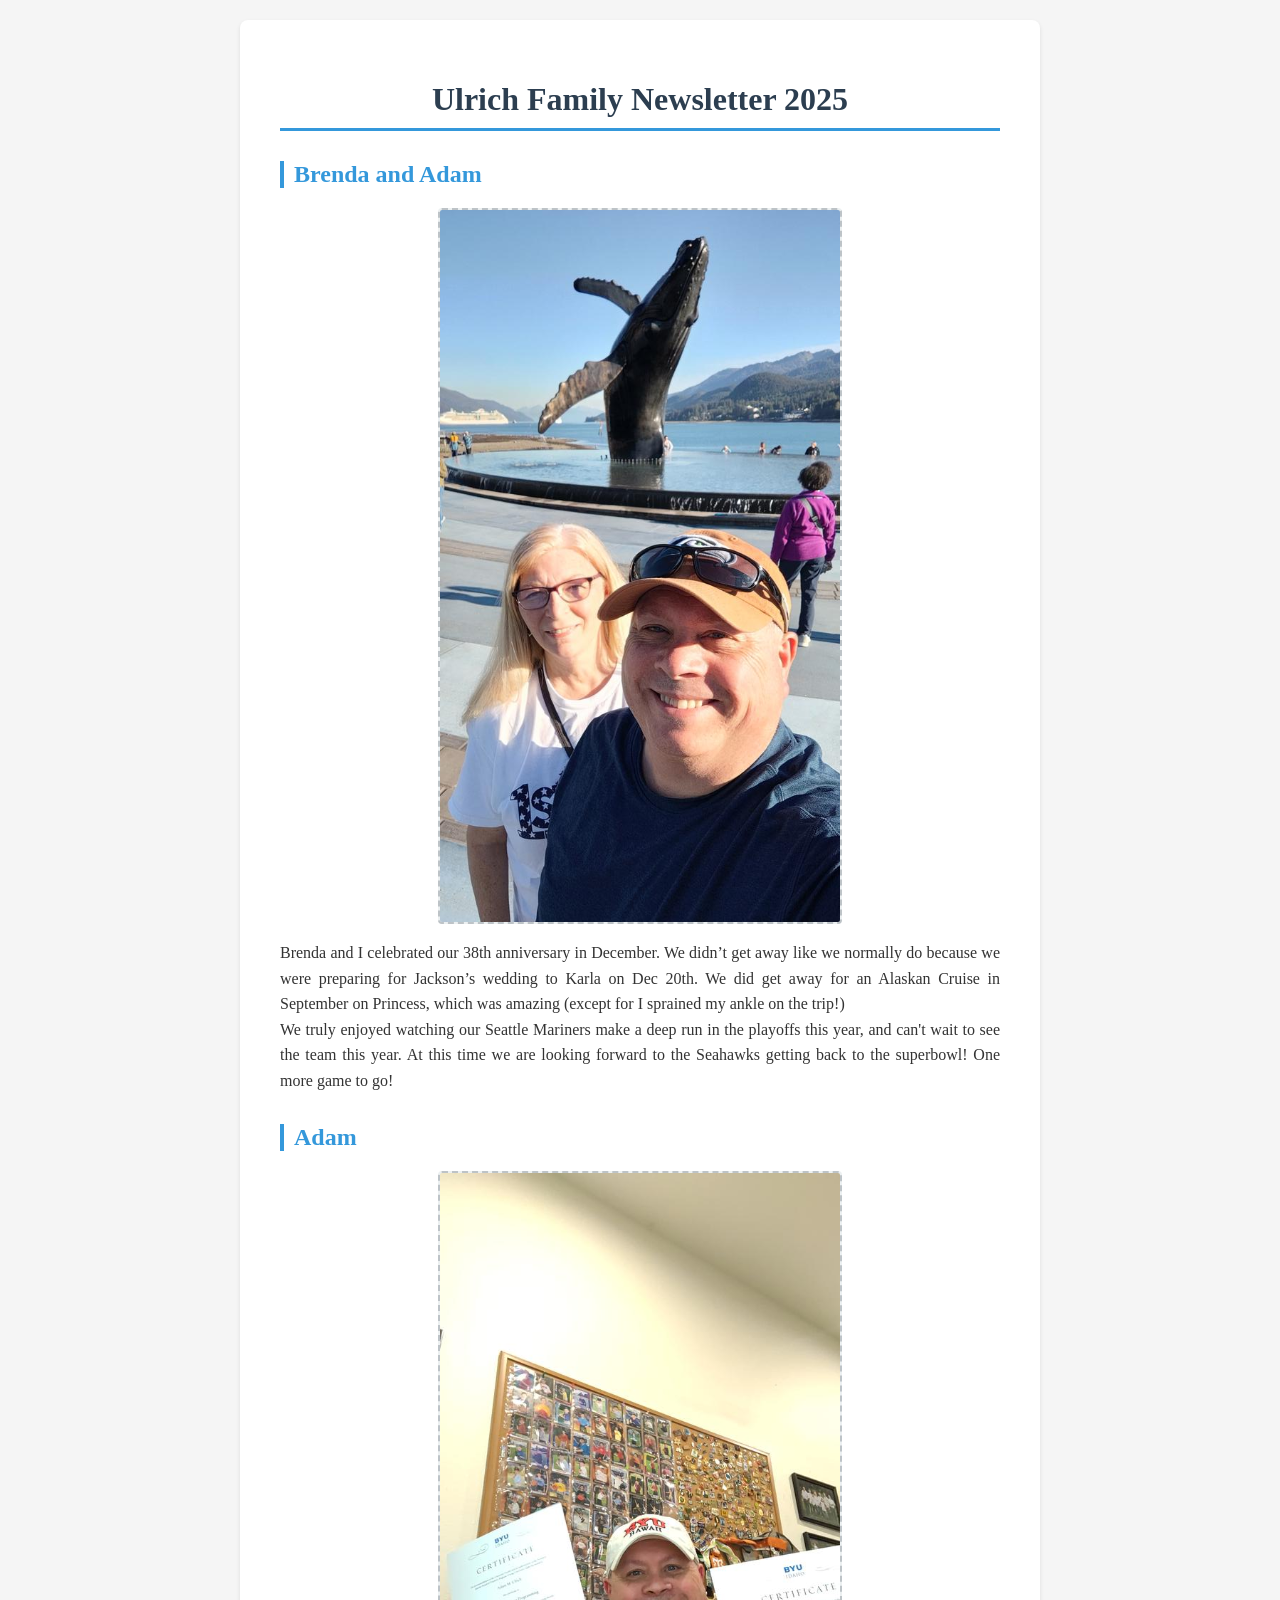
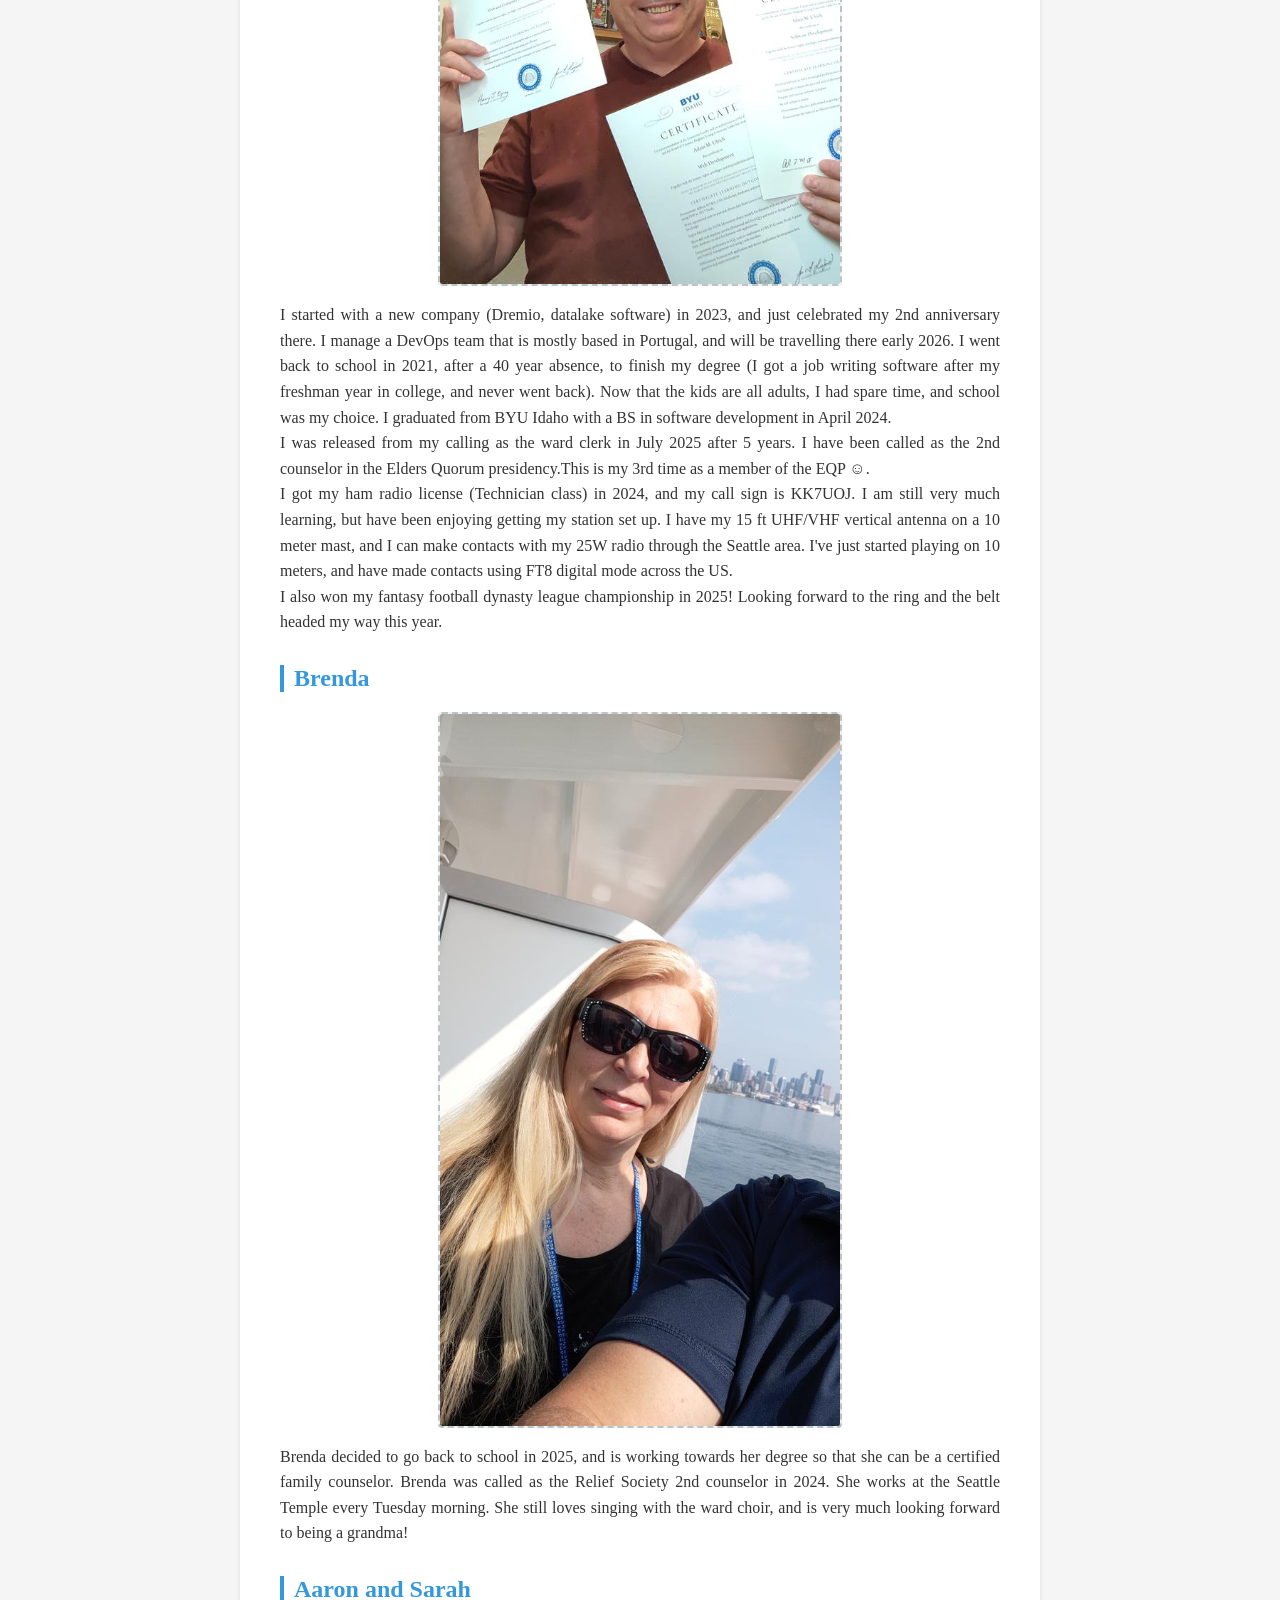
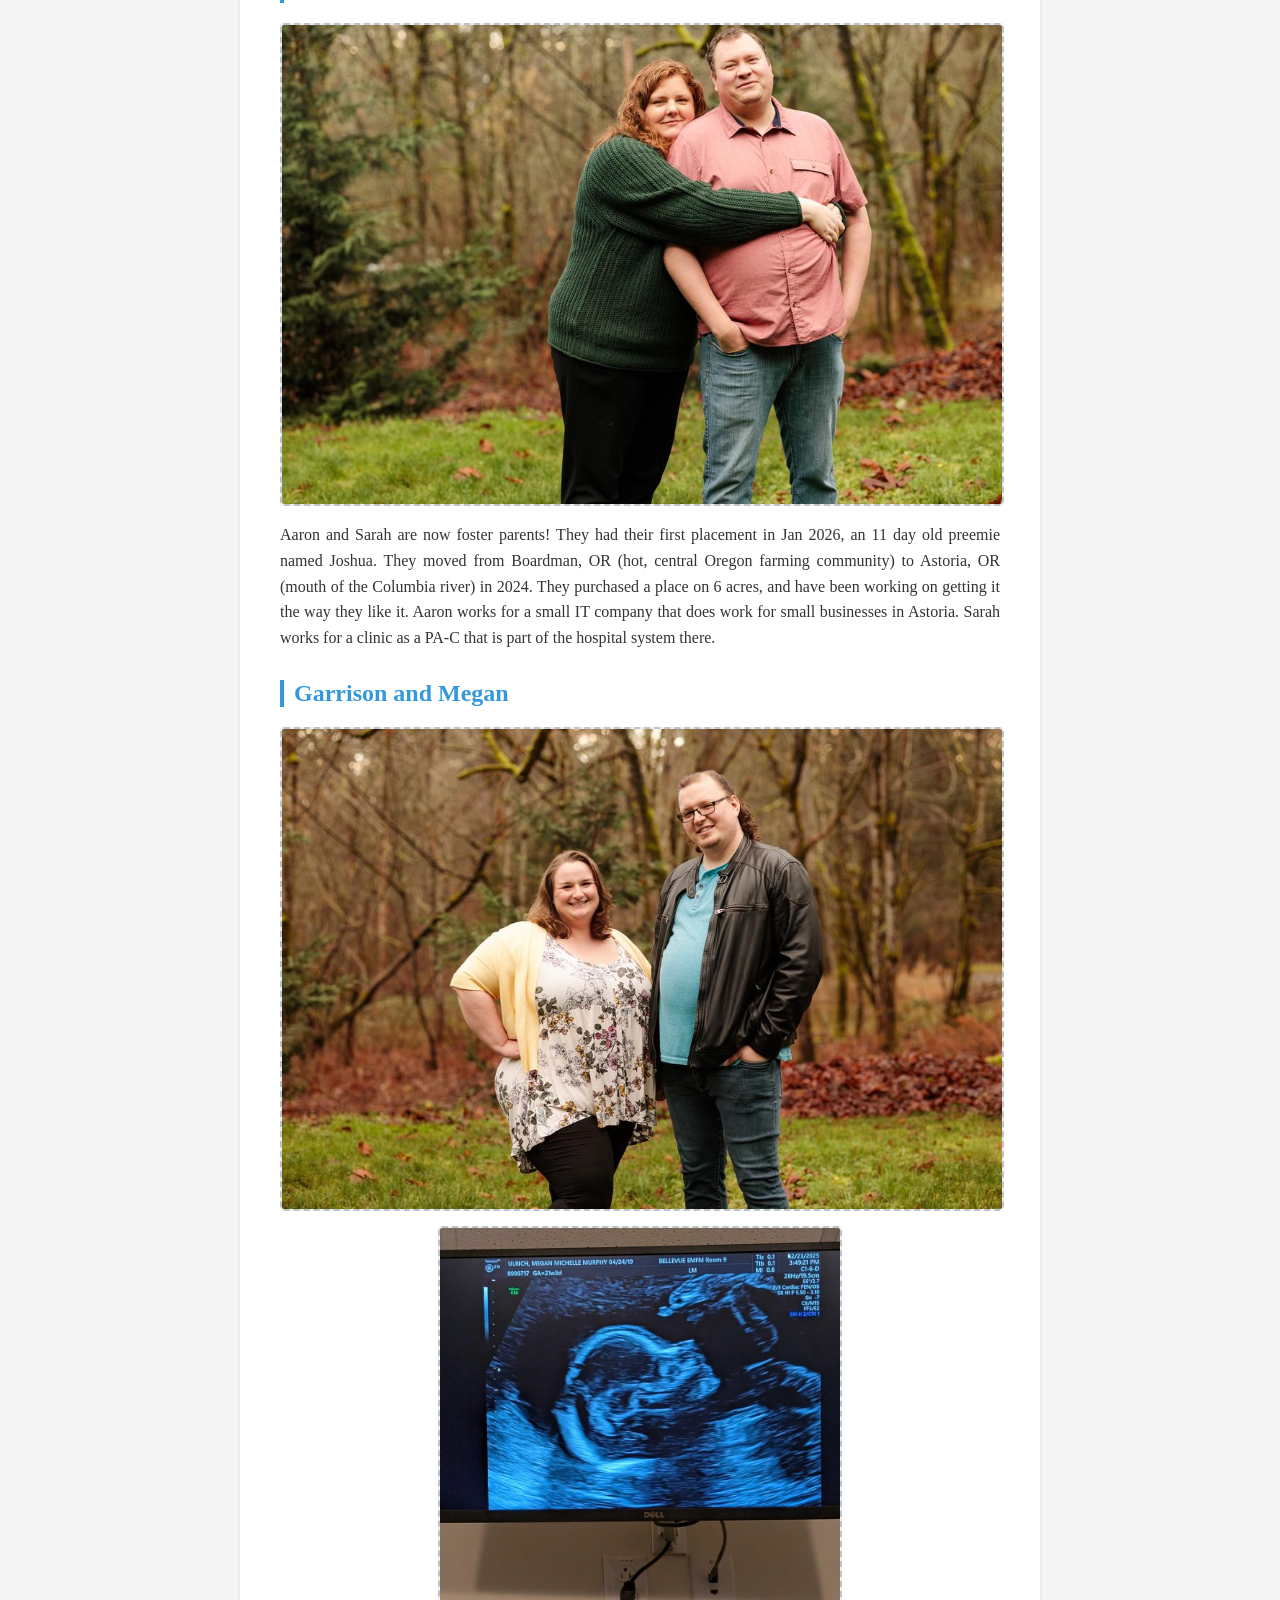
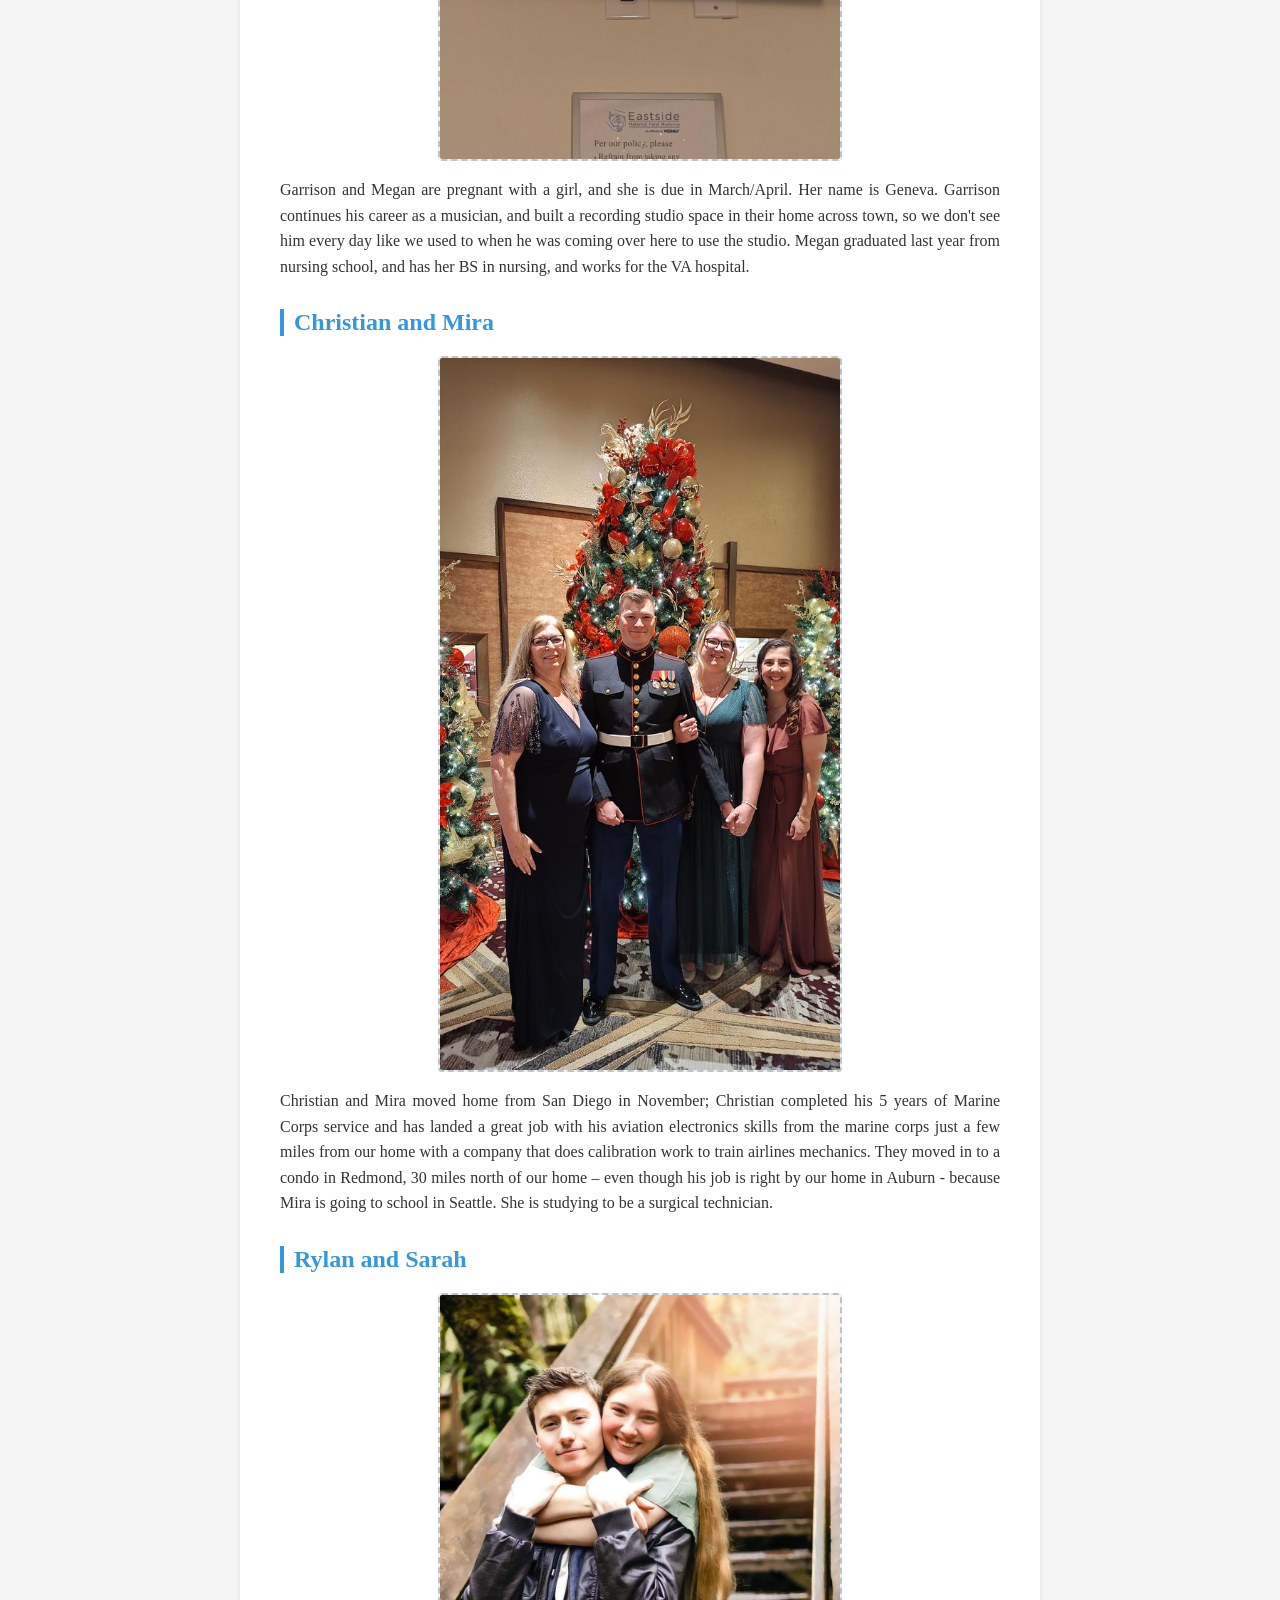
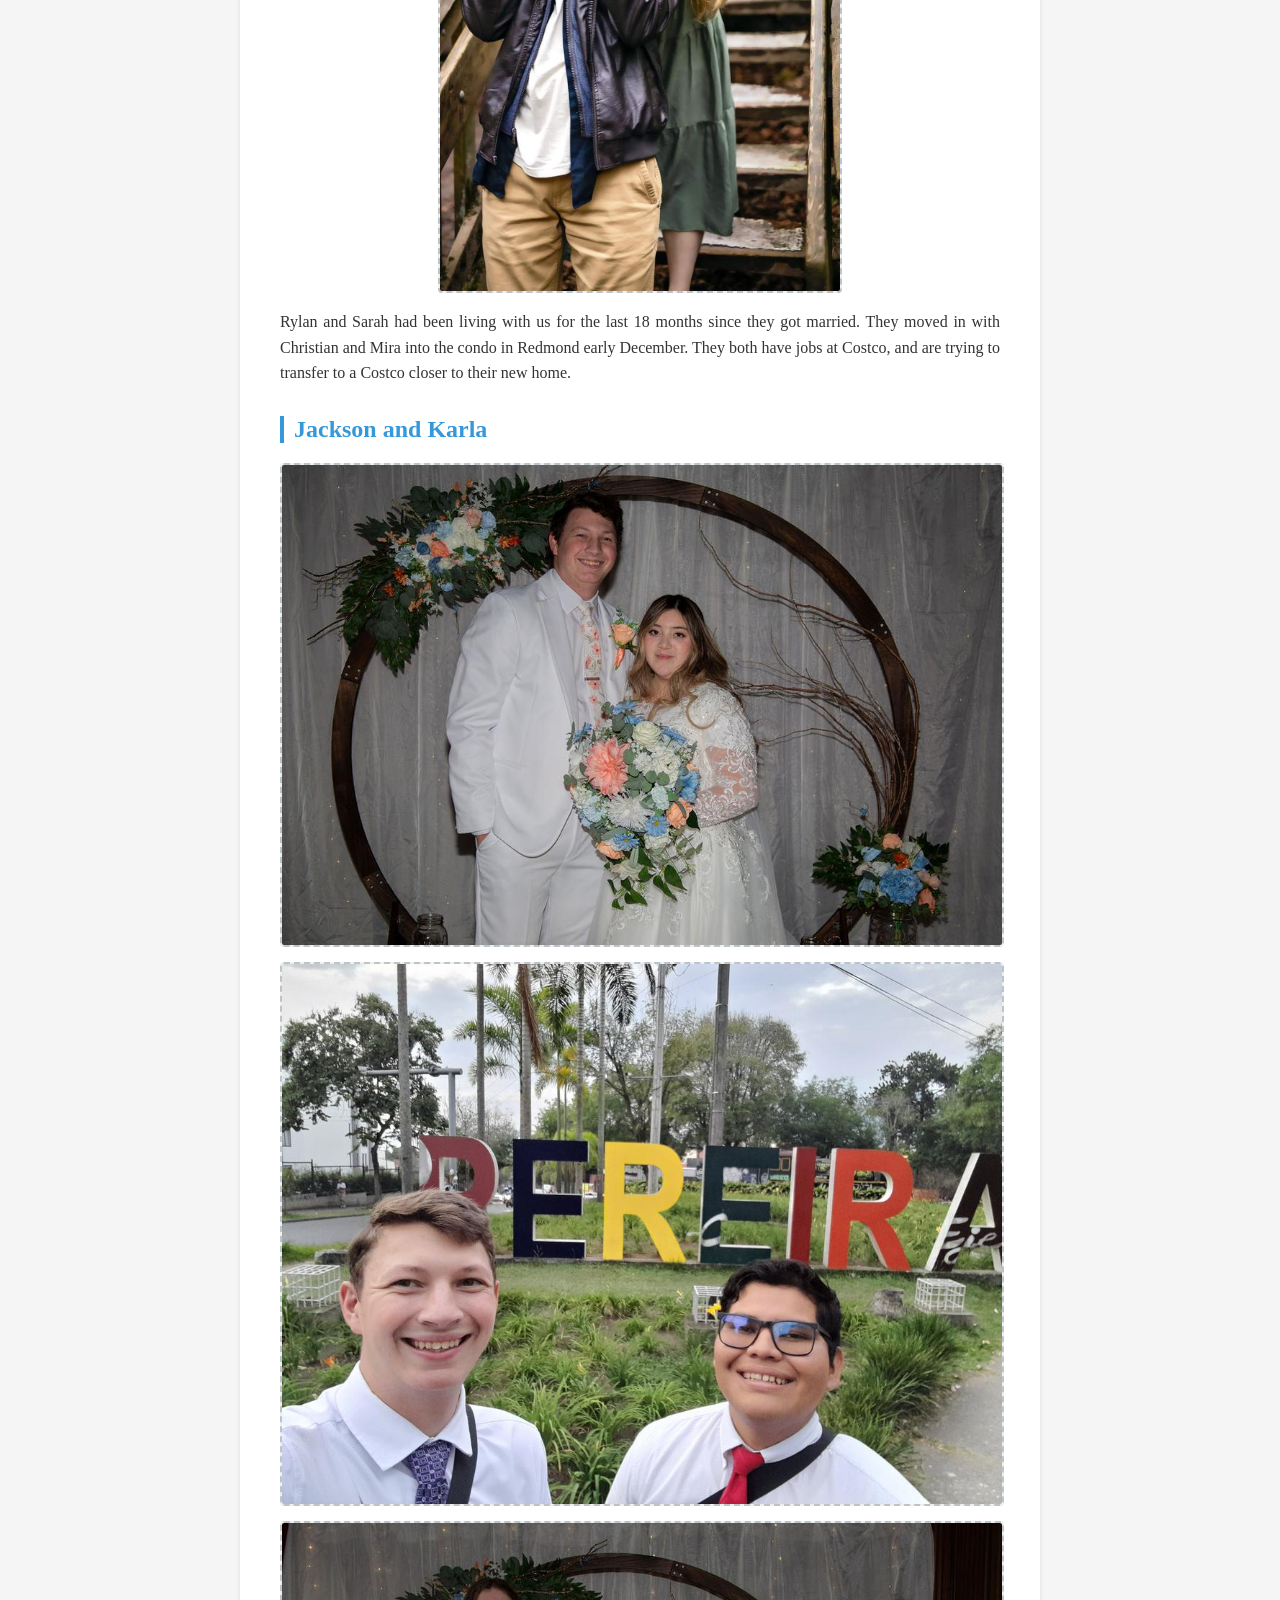
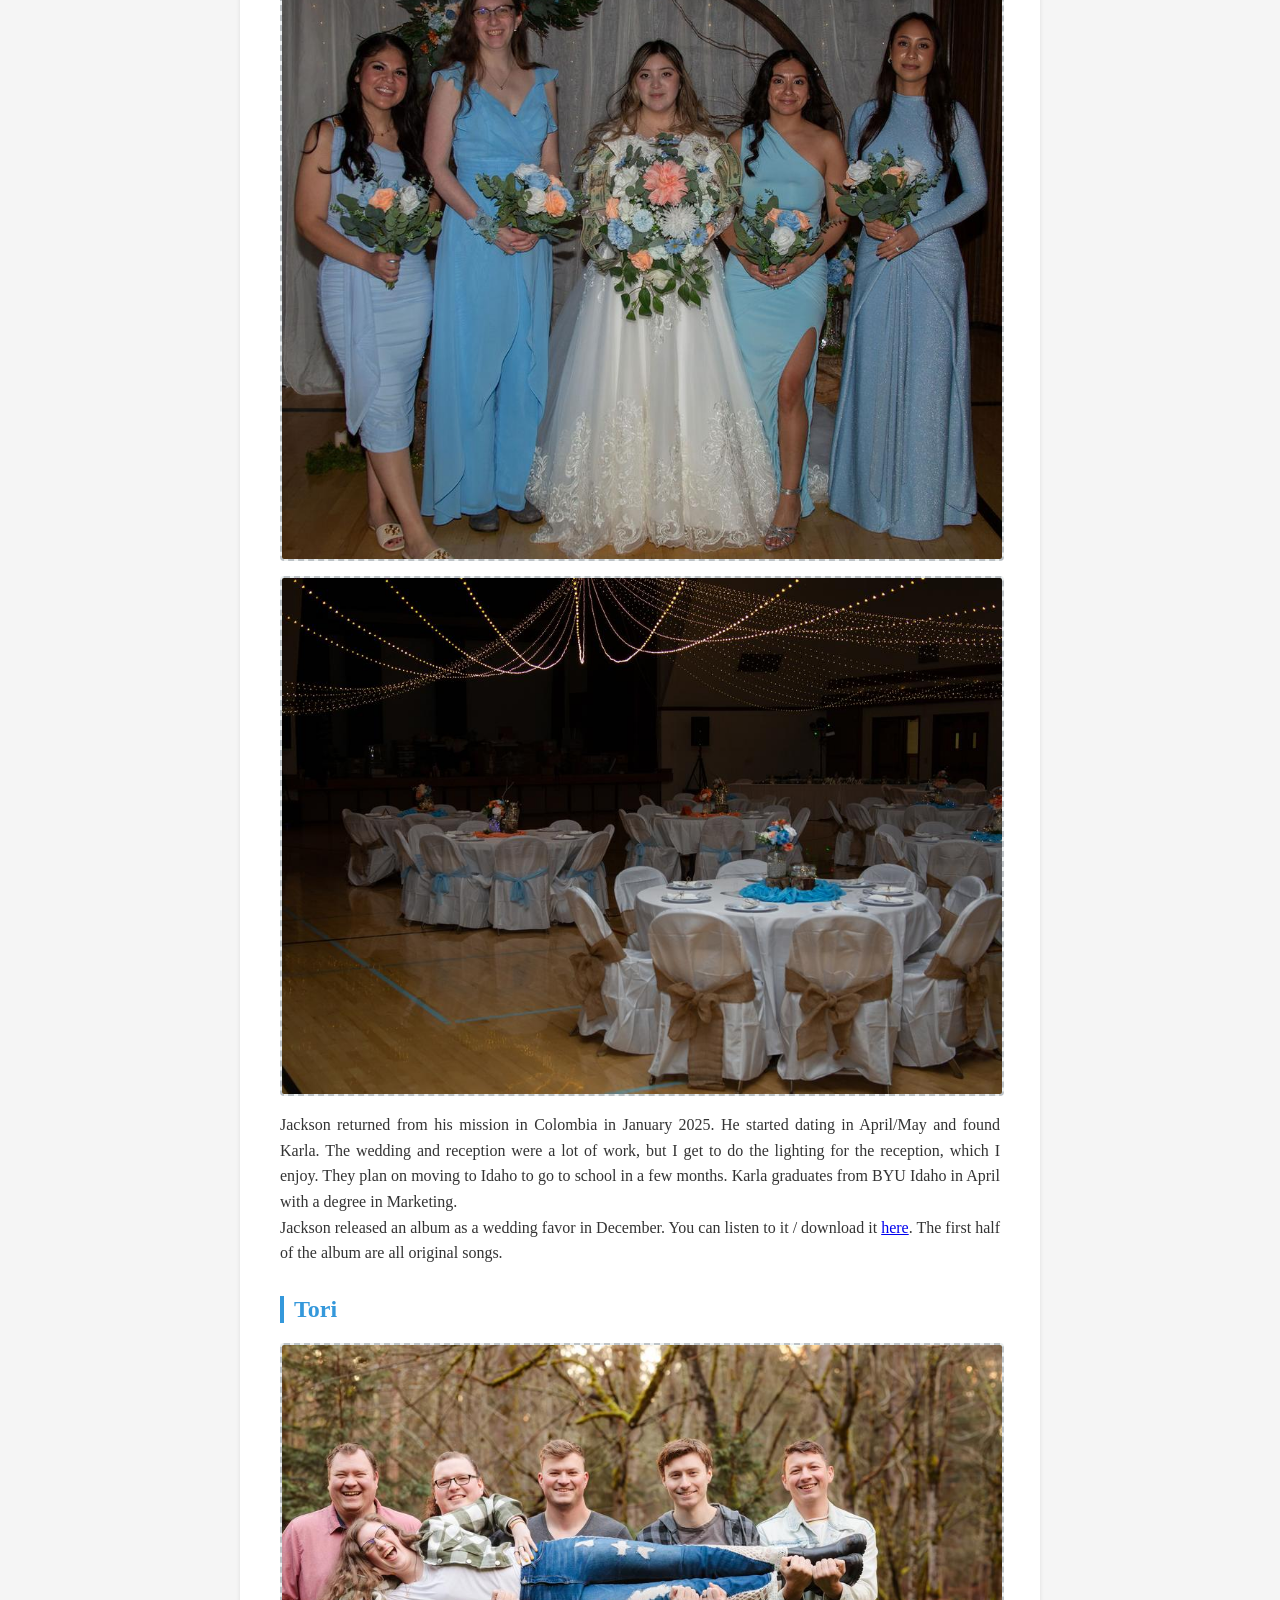
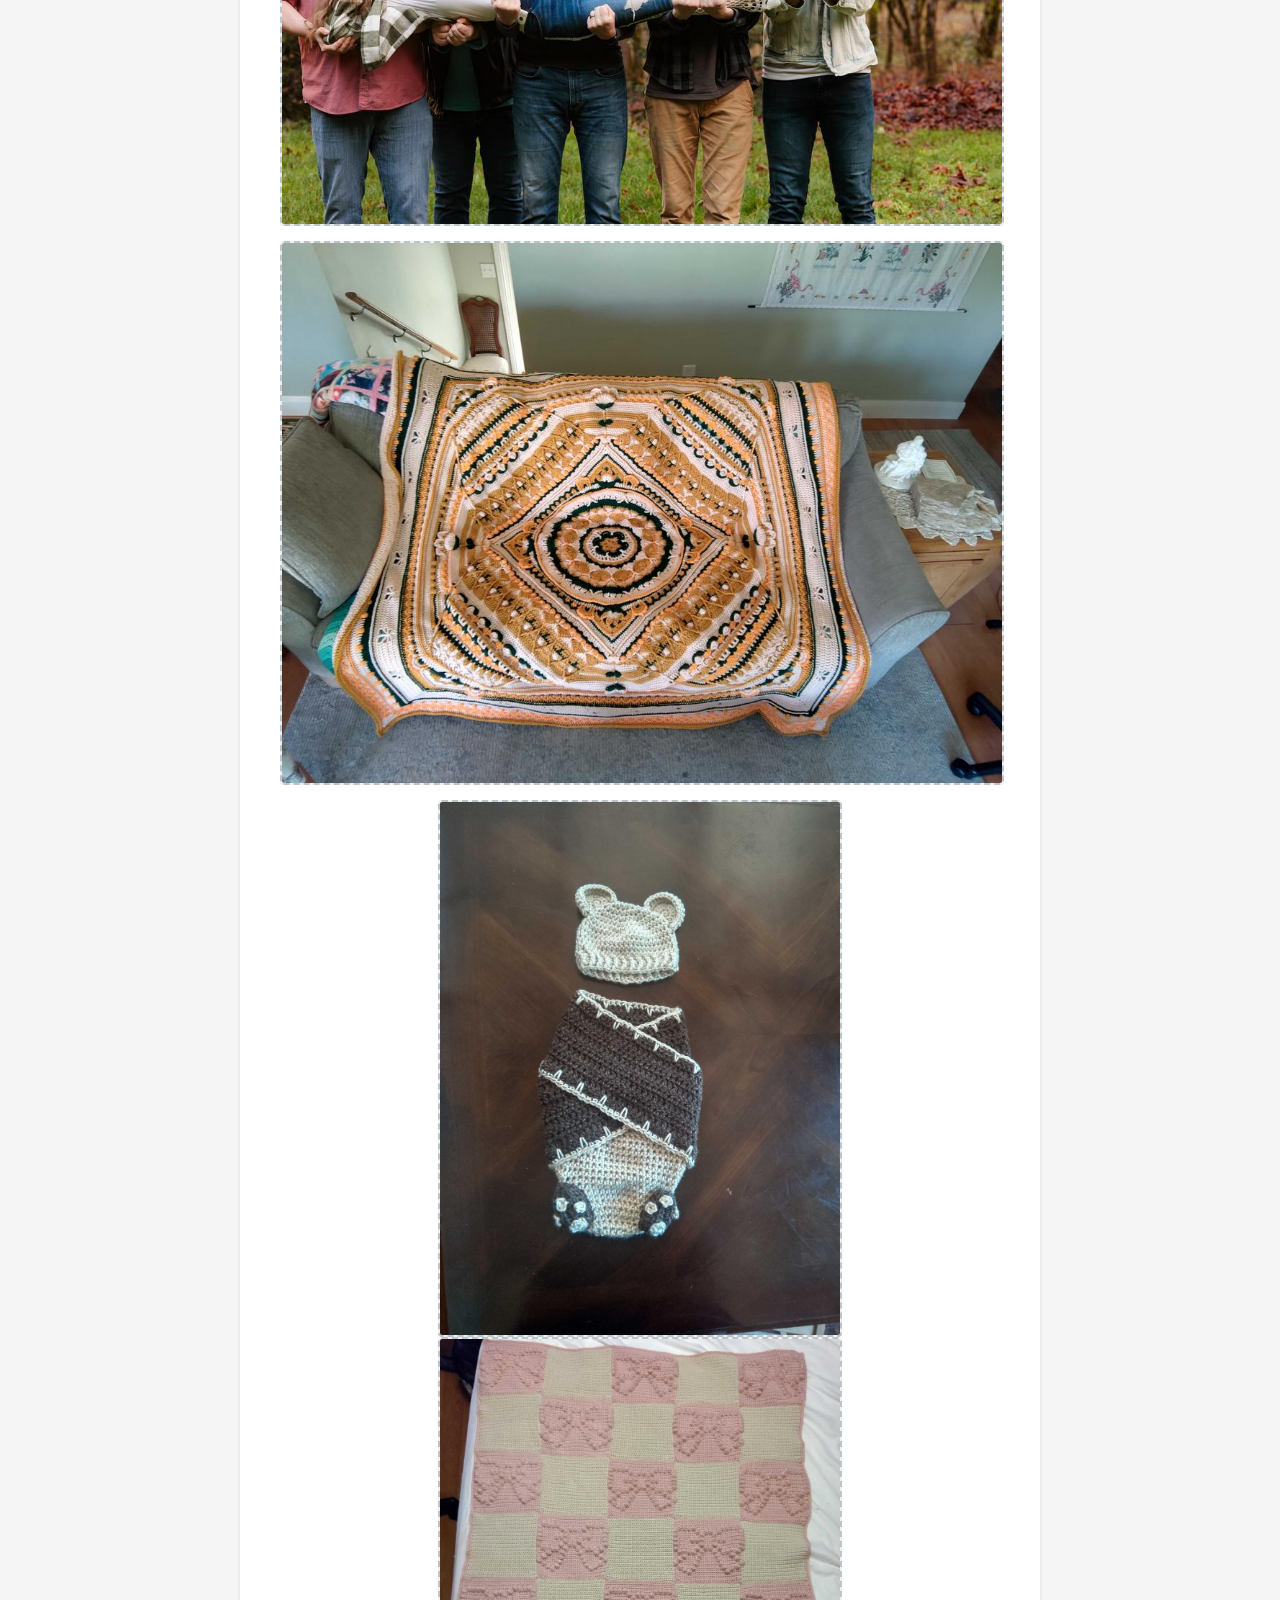
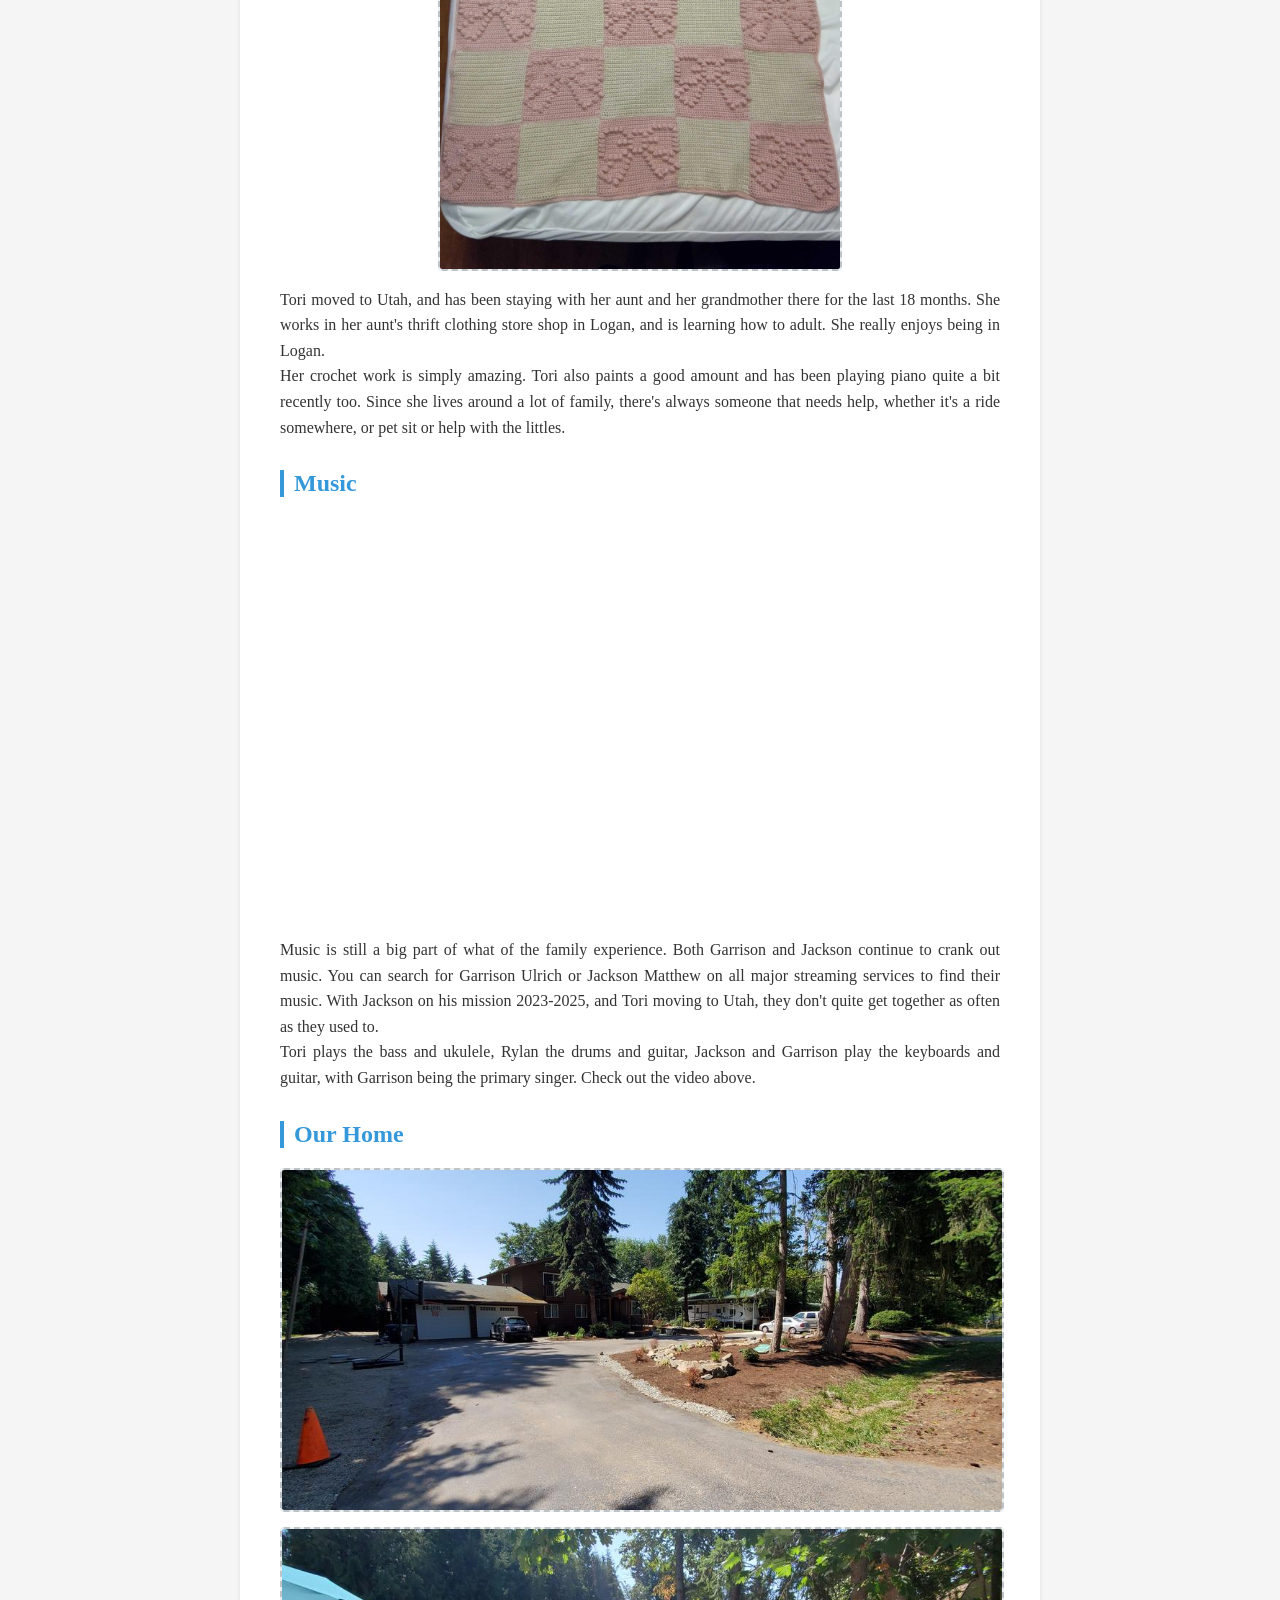
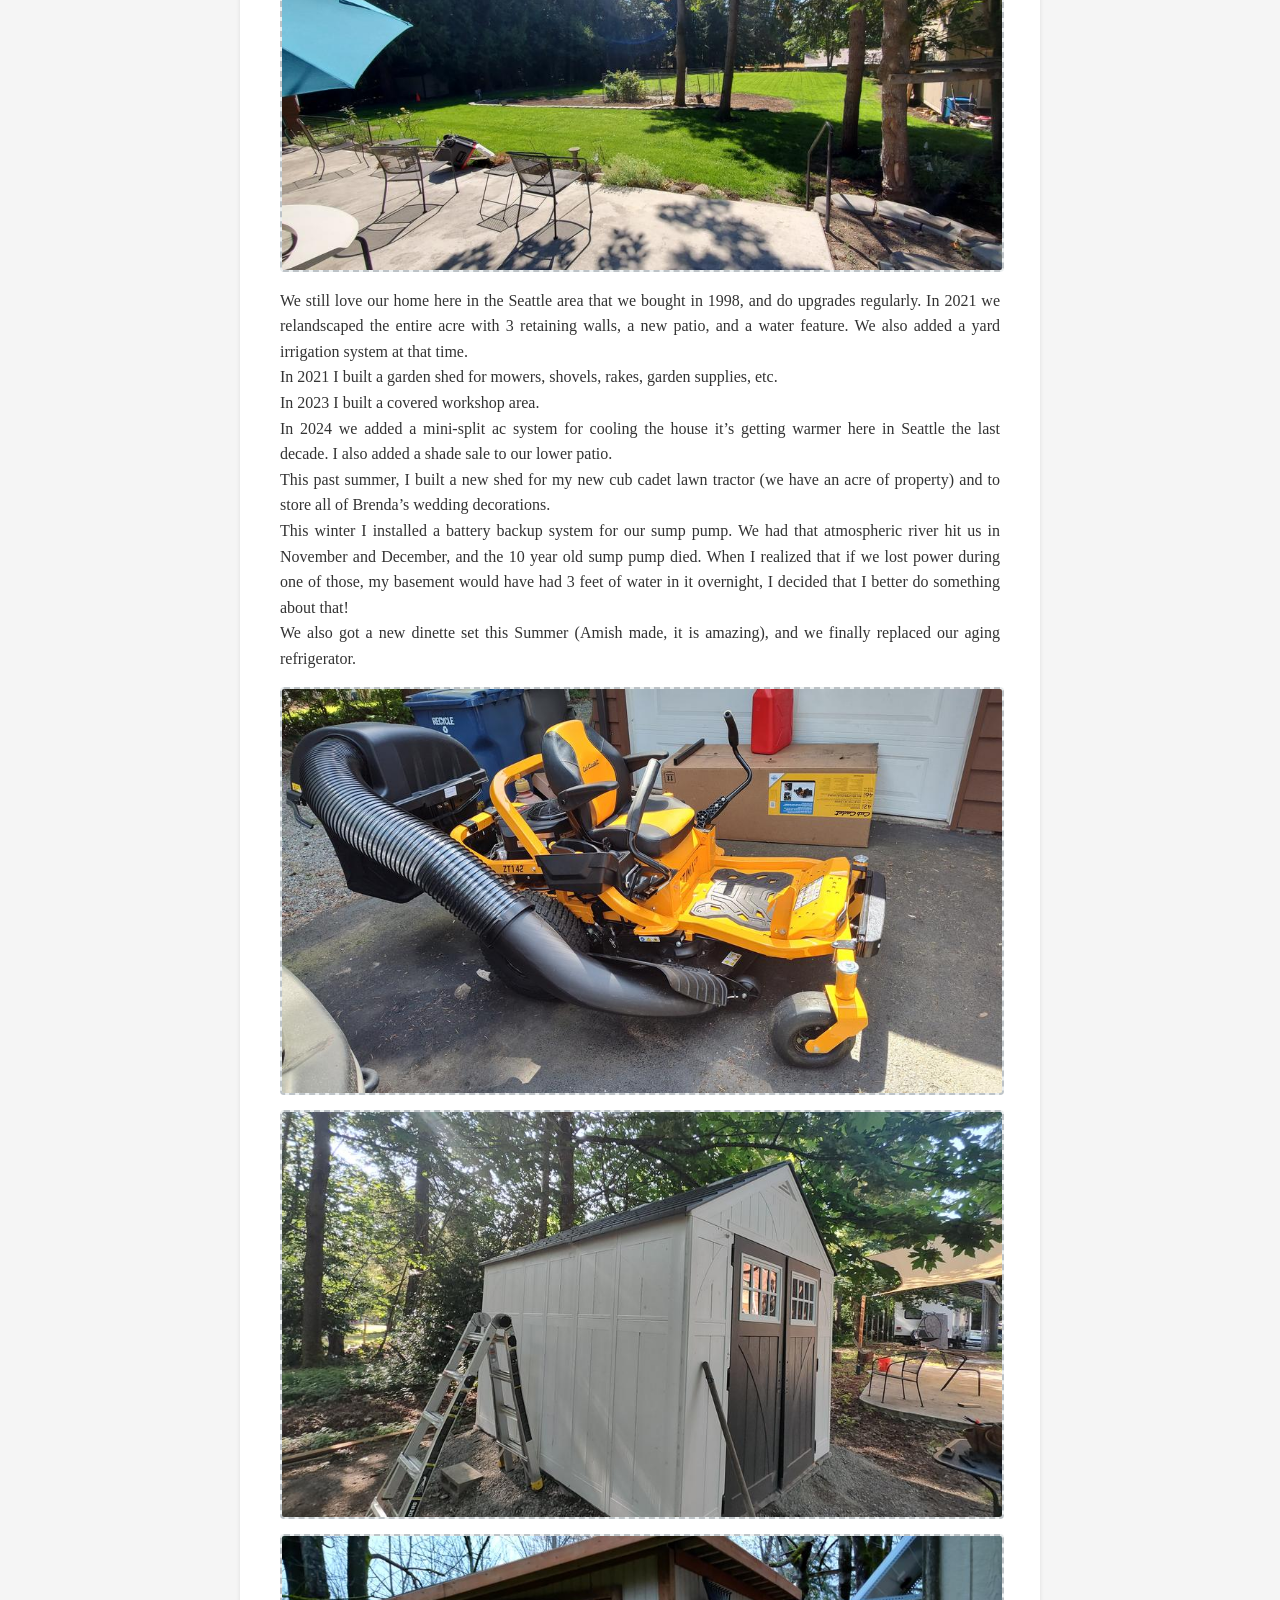
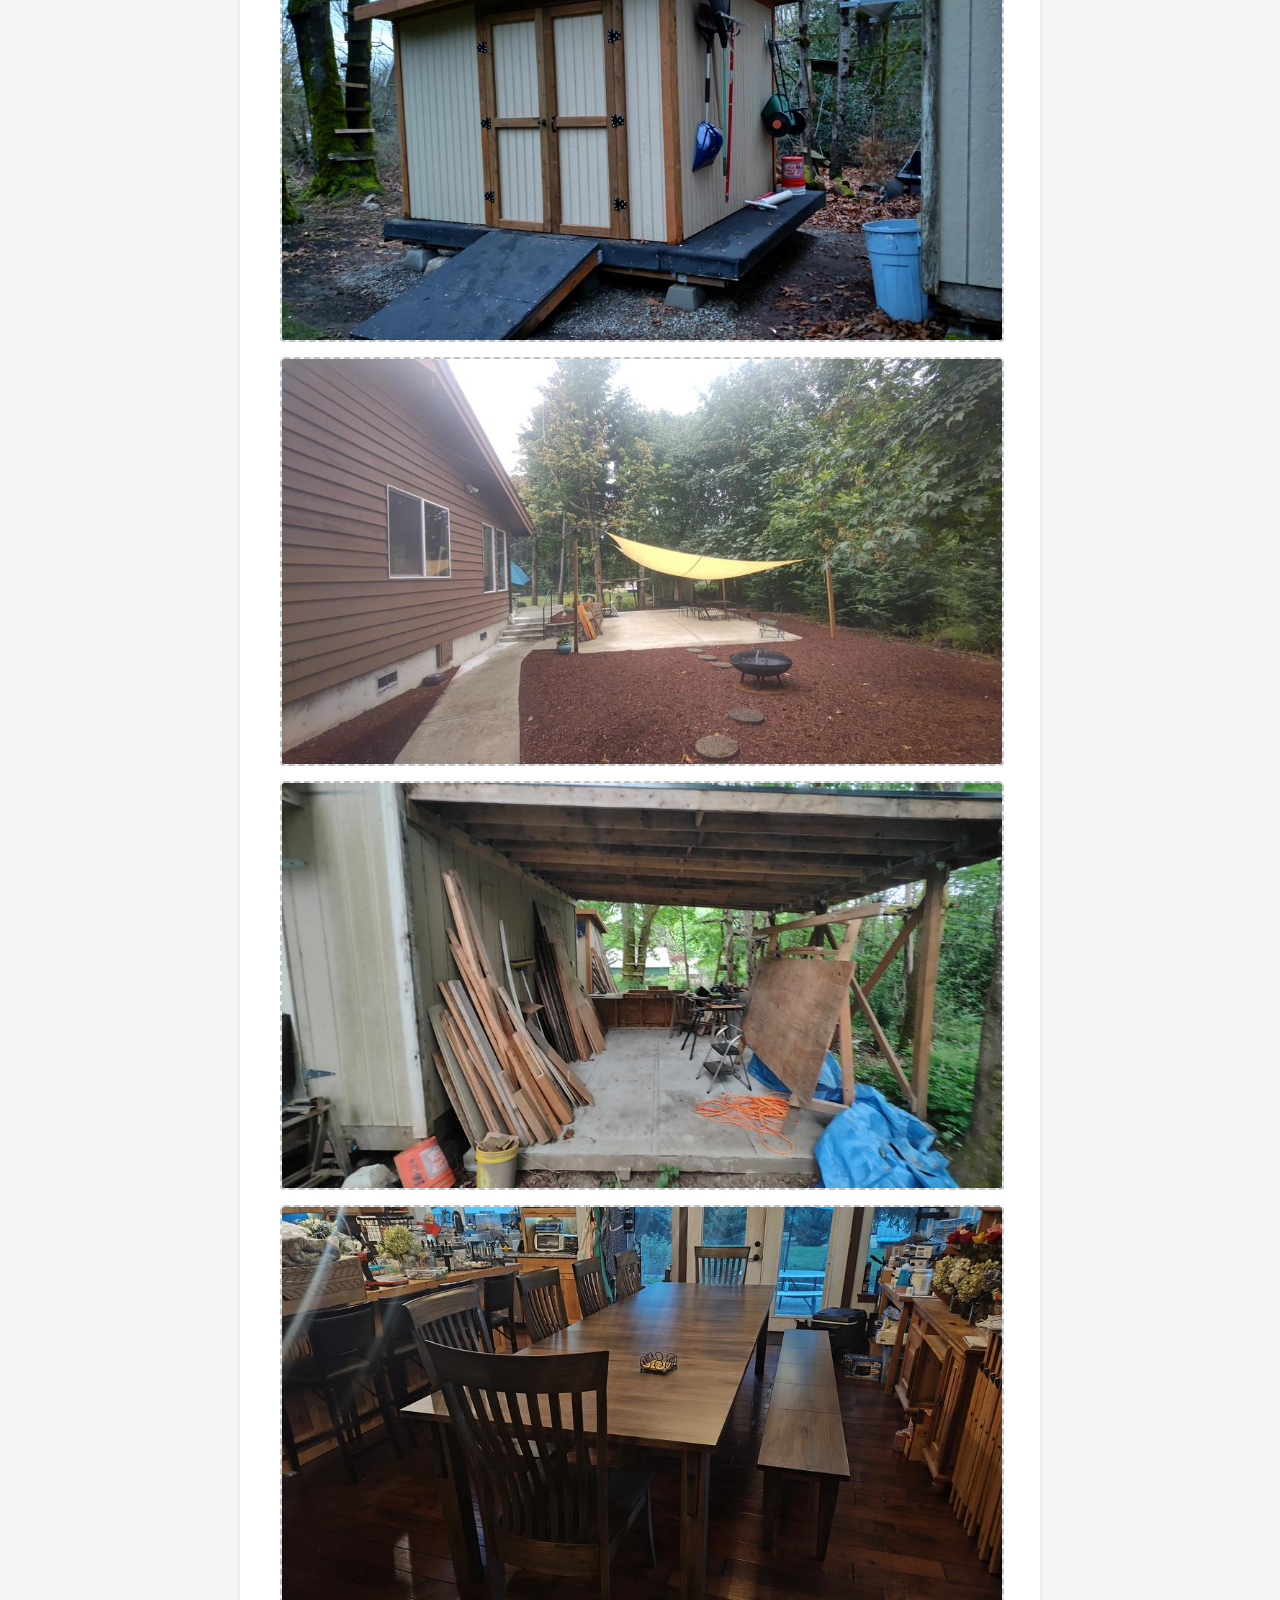
==== commit 6ae07813: "update 2" ====
--- a/2025/index.html
+++ b/2025/index.html
@@ -37,8 +37,7 @@
                 had spare time, and school was my choice. I graduated from BYU Idaho with a BS in software development
                 in April 2024.<br>
                 I was released from my calling as the ward clerk in July 2025 after 5 years. I have been called as the
-                2nd
-                counselor in the Elders Quorum presidency.<br>
+                2nd counselor in the Elders Quorum presidency.This is my 3rd time as a member of the EQP ☺️. <br>
                 I got my ham radio license (Technician class) in 2024, and my call sign is KK7UOJ. I am still very much
                 learning, but have been
                 enjoying getting my station set up. I have my 15 ft UHF/VHF vertical antenna on a 10 meter mast, and I
@@ -106,7 +105,9 @@
             <h2>Jackson and Karla</h2>
             <img class="image-placeholder-wide" src="images/271a8168_1000.jpg">
             <img class="image-placeholder-wide" src="images/20240120_175251_1000.jpg">
+            <img class="image-placeholder-wide" src="images/bridesmaids_1000.jpg">
             <img class="image-placeholder-wide" src="images/271a7864_1000.jpg">
+            
             <p>Jackson returned from his mission in Colombia in January 2025. He started dating in April/May and found
                 Karla. The wedding and reception were a lot of work, but I get to do the lighting for the reception,
                 which I enjoy. They plan on moving to Idaho to go to school in a few months. Karla graduates from BYU Idaho in April
@@ -117,10 +118,22 @@
         <div class="section">
             <h2>Tori</h2>
             <img class="image-placeholder-wide" src="images/ulrichfamily2025-71_1000.jpg">
+            <img class="image-placeholder-wide" src="images/pattern_blanket_1000.jpg">
+            <img class="image-placeholder" src="images/bear_crochet_1000.jpg">
+            <img class="image-placeholder" src="images/bow_blanket_1000.jpg">
+
             <p>Tori moved to Utah, and has been staying with her aunt and her grandmother there for the last 18 months.
-                She works in her aunt's used clothing store shop in Logan, and is learning how to adult. She is still
-                taking
-                dance classes, and really enjoys being in Logan. Her crochet work is simply amazing.</p>
+                She works in her aunt's thrift clothing store shop in Logan, and is learning how to adult. She really enjoys being in Logan. <br>
+                Her crochet work is simply amazing. Tori also paints a good amount and has been playing piano quite a bit recently too. Since she lives around a lot of family, 
+                there's always someone that needs help, whether it's a ride somewhere, or pet sit or help with the littles.</p>
+        </div>
+        <div class="section">
+            <h2>Music</h2>
+            <iframe width="725" height="400" src="https://www.youtube.com/embed/nm8piBR1_IE?si=GK6Tfi0W2KA6xX50" title="YouTube video player" frameborder="0" allow="accelerometer; autoplay; clipboard-write; encrypted-media; gyroscope; picture-in-picture; web-share" referrerpolicy="strict-origin-when-cross-origin" allowfullscreen></iframe>
+            <p>Music is still a big part of what of the family experience. Both Garrison and Jackson continue to crank out music. You can search for Garrison Ulrich
+                or Jackson Matthew on all major streaming services to find their music. With Jackson on his mission 2023-2025, and Tori moving to Utah, they don't quite get together as often as they used to. <br>
+                Tori plays the bass and ukulele, Rylan the drums and guitar, Jackson and Garrison play the keyboards and guitar, with Garrison being the primary singer. Check out the video above.
+            </p>
         </div>
         <div class="section">
             <h2>Our Home</h2>
@@ -148,6 +161,8 @@
             </p>
         </div>
         
+
+
     </div>
 
 </body>
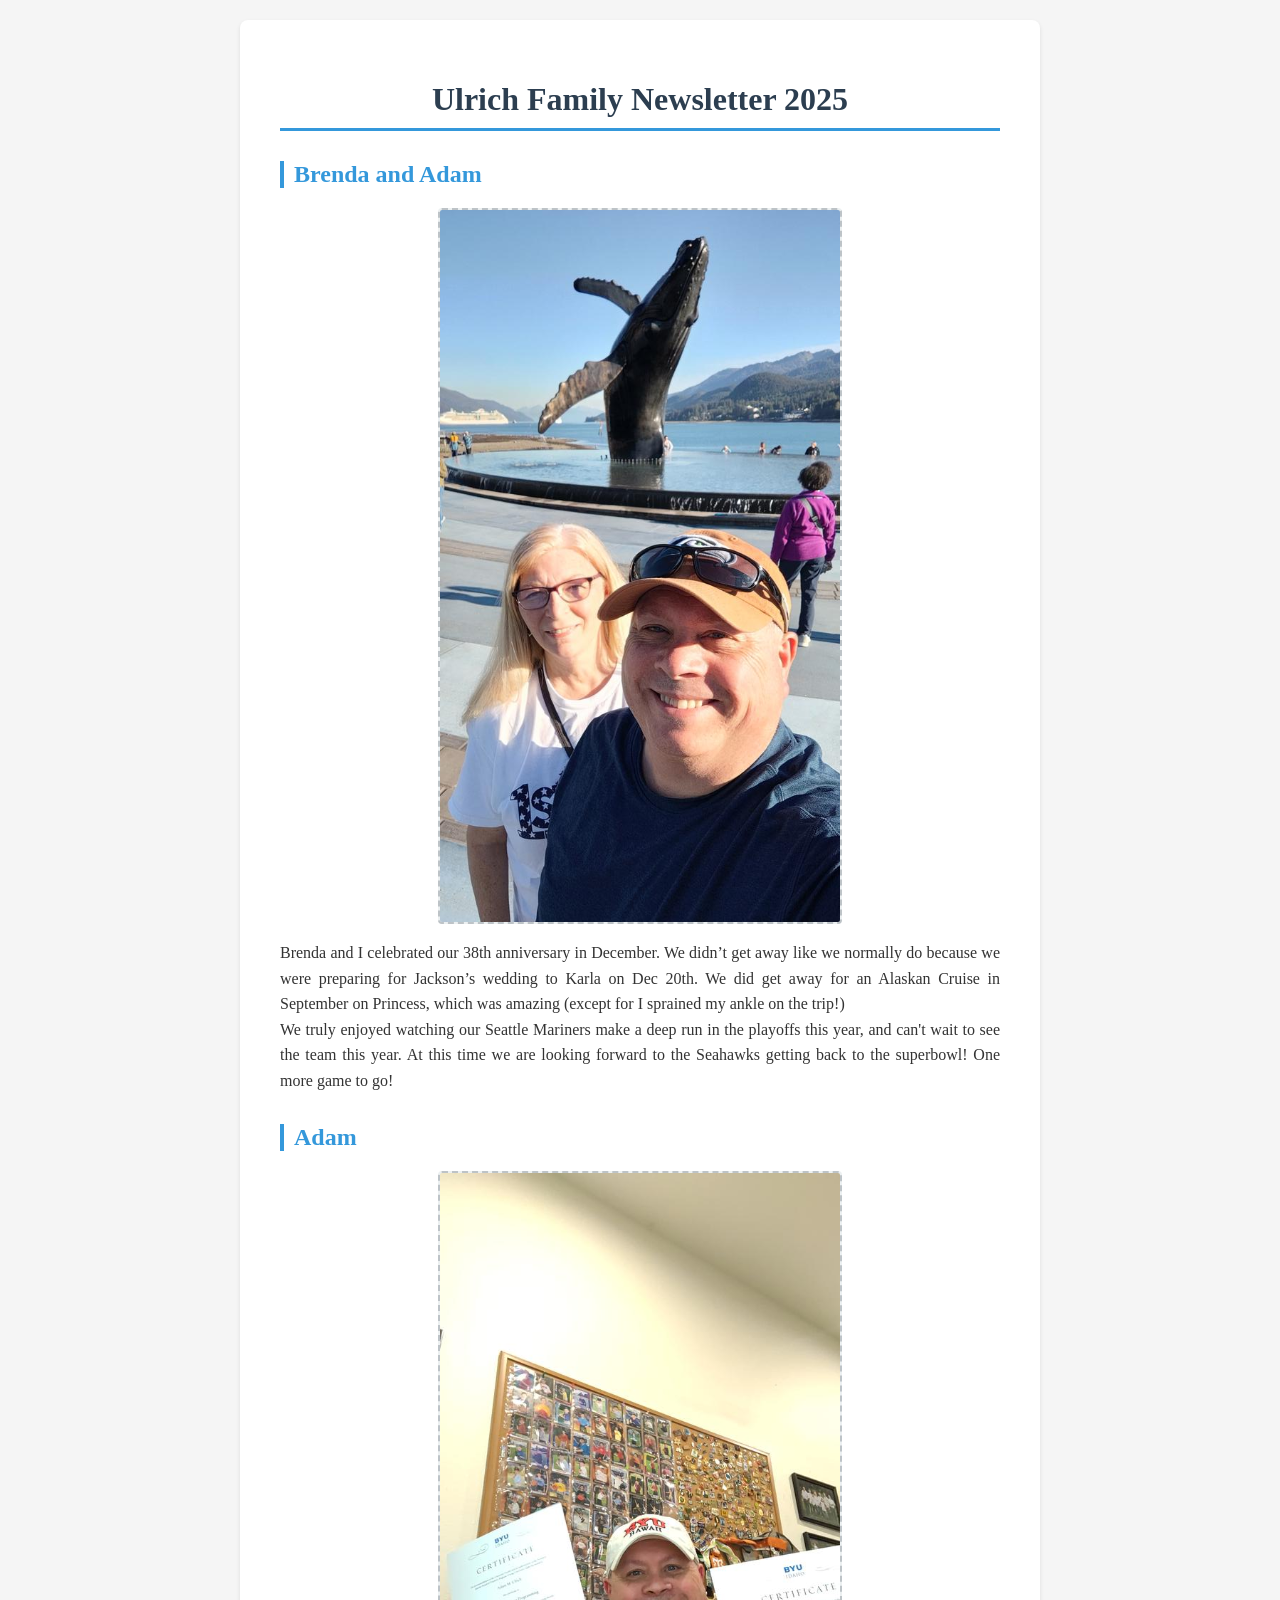
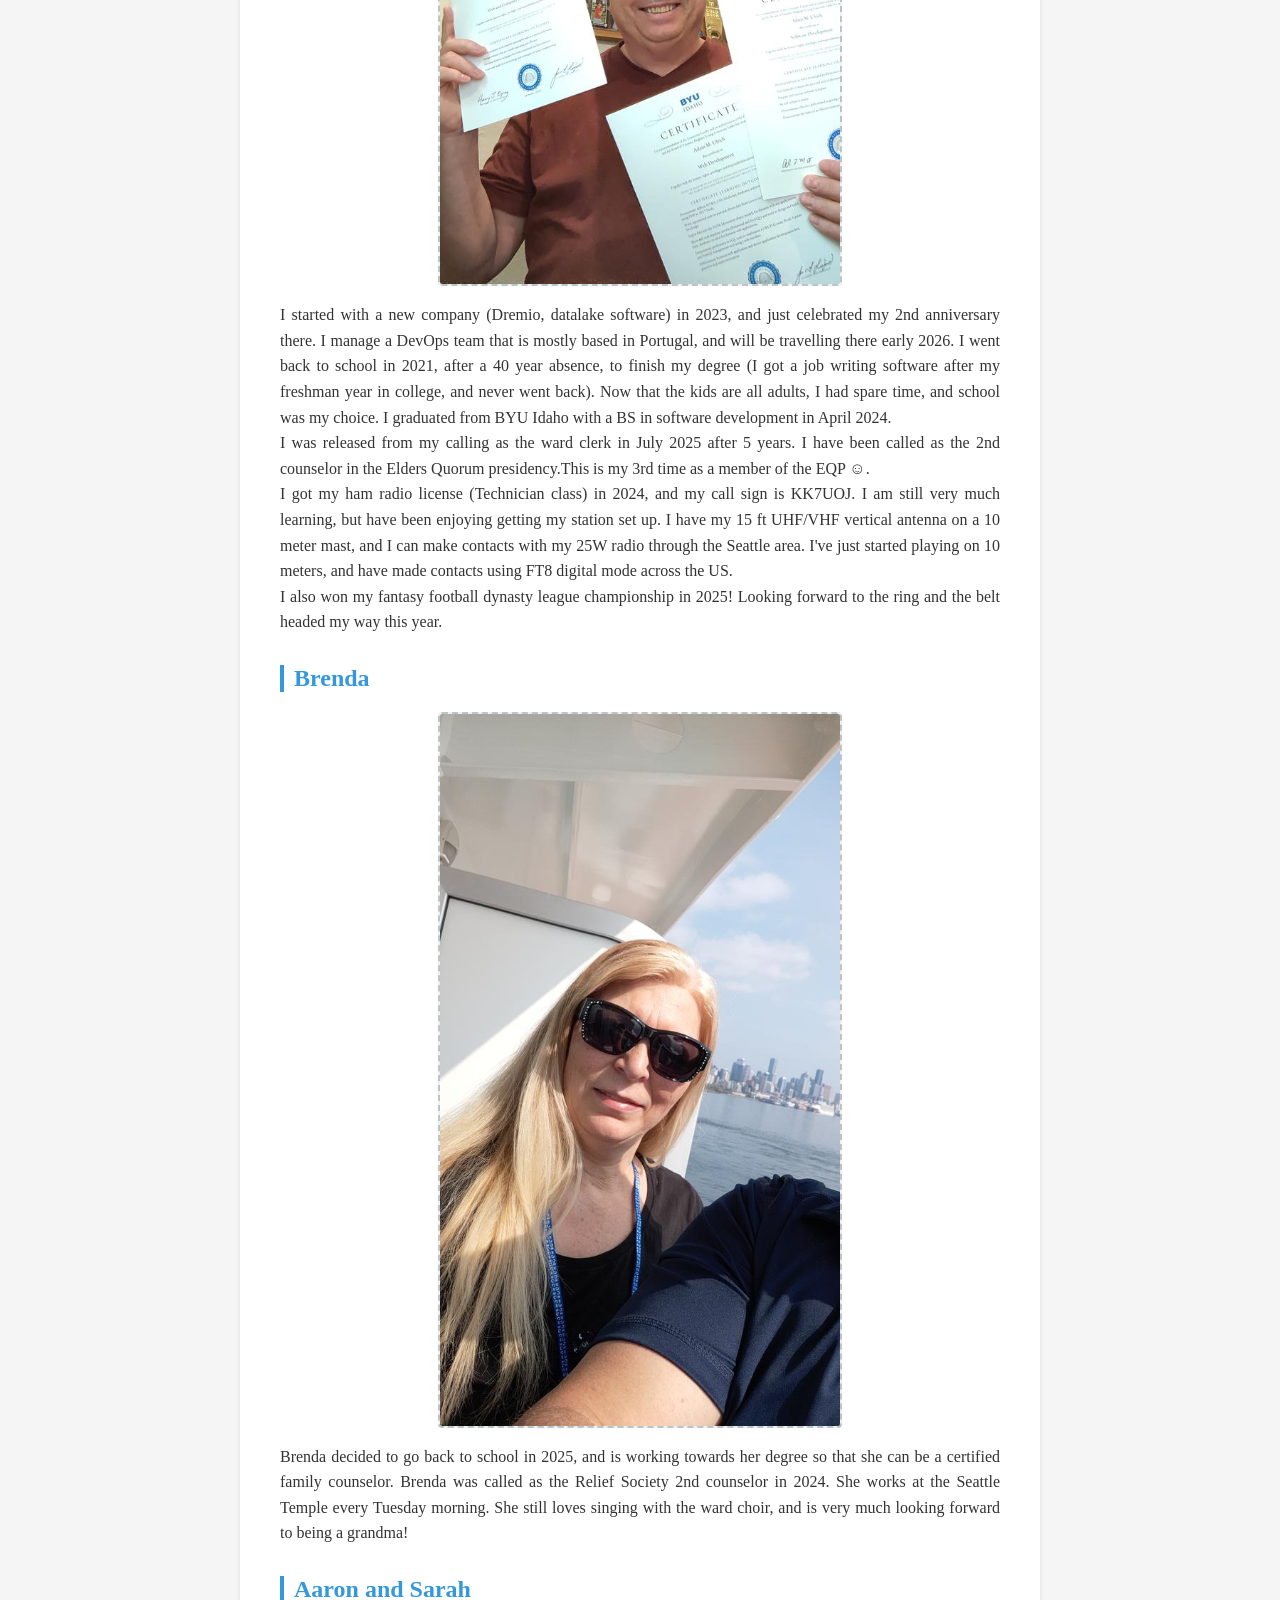
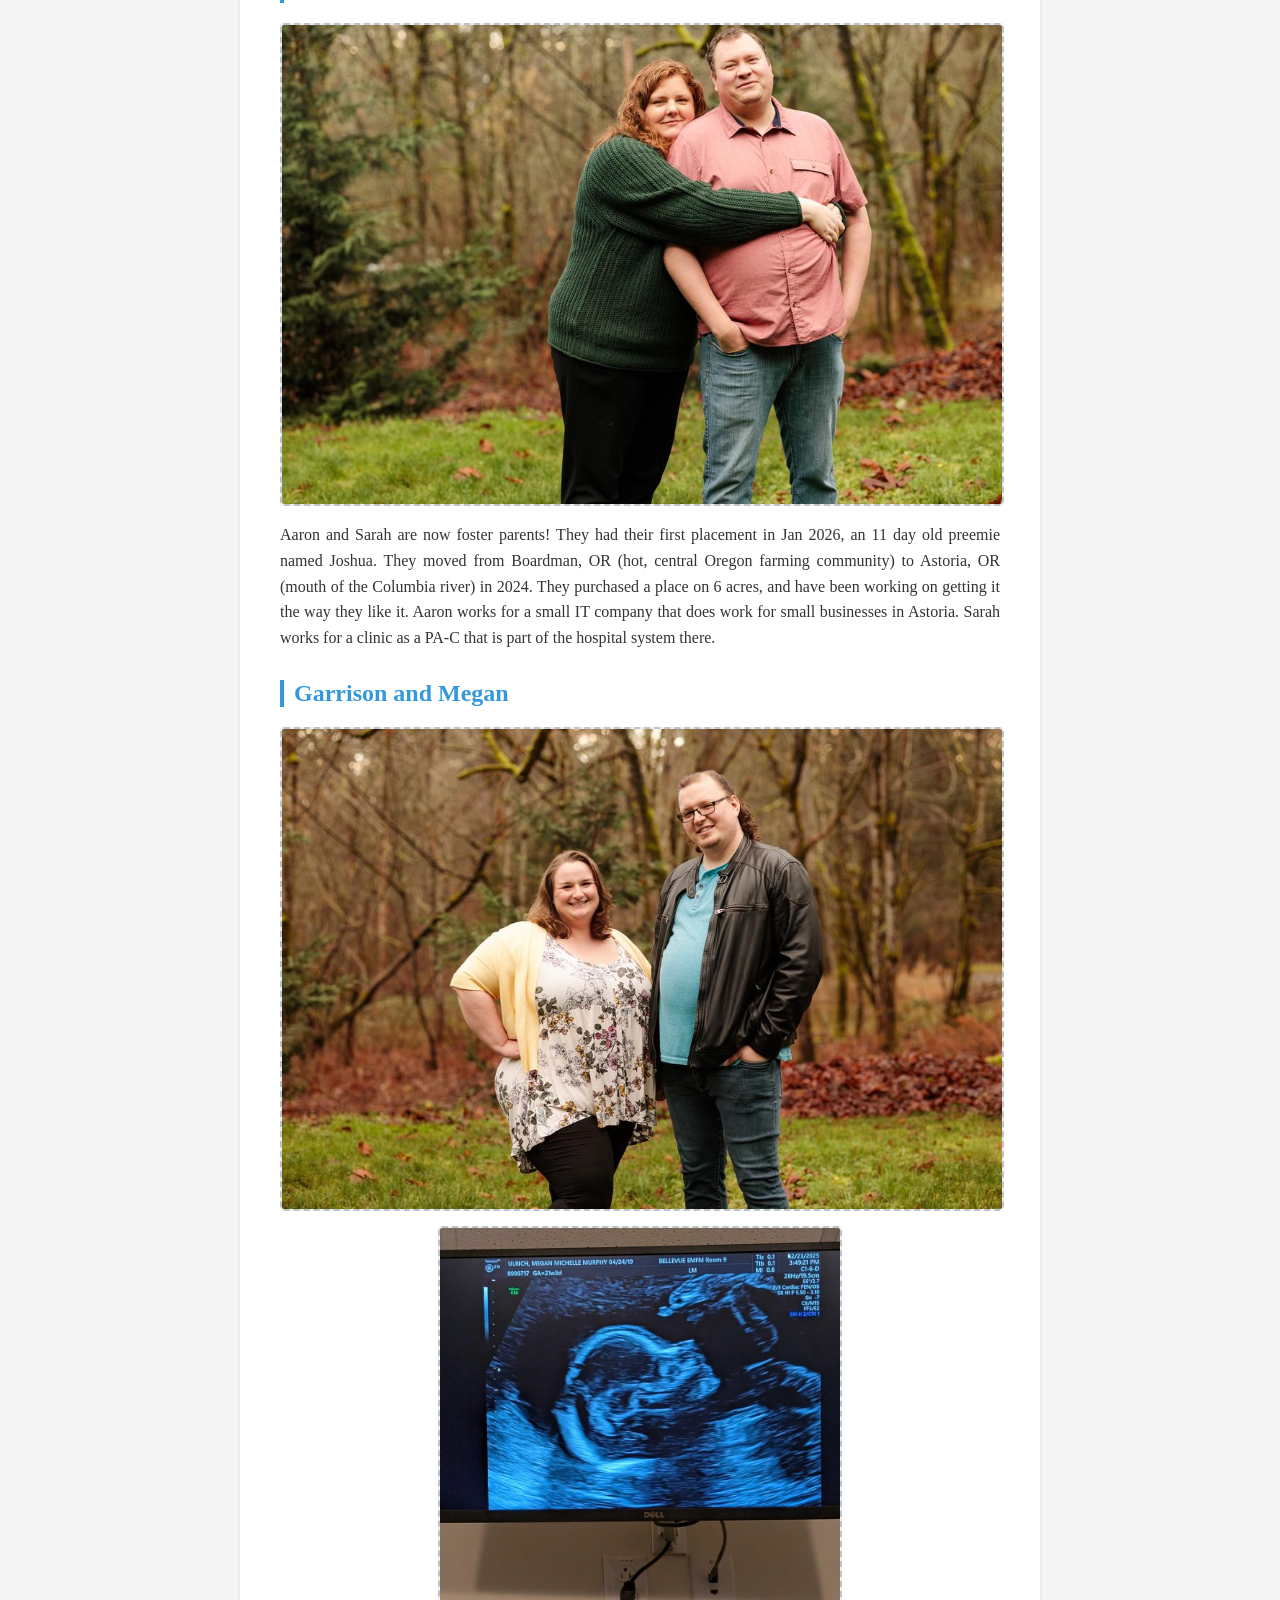
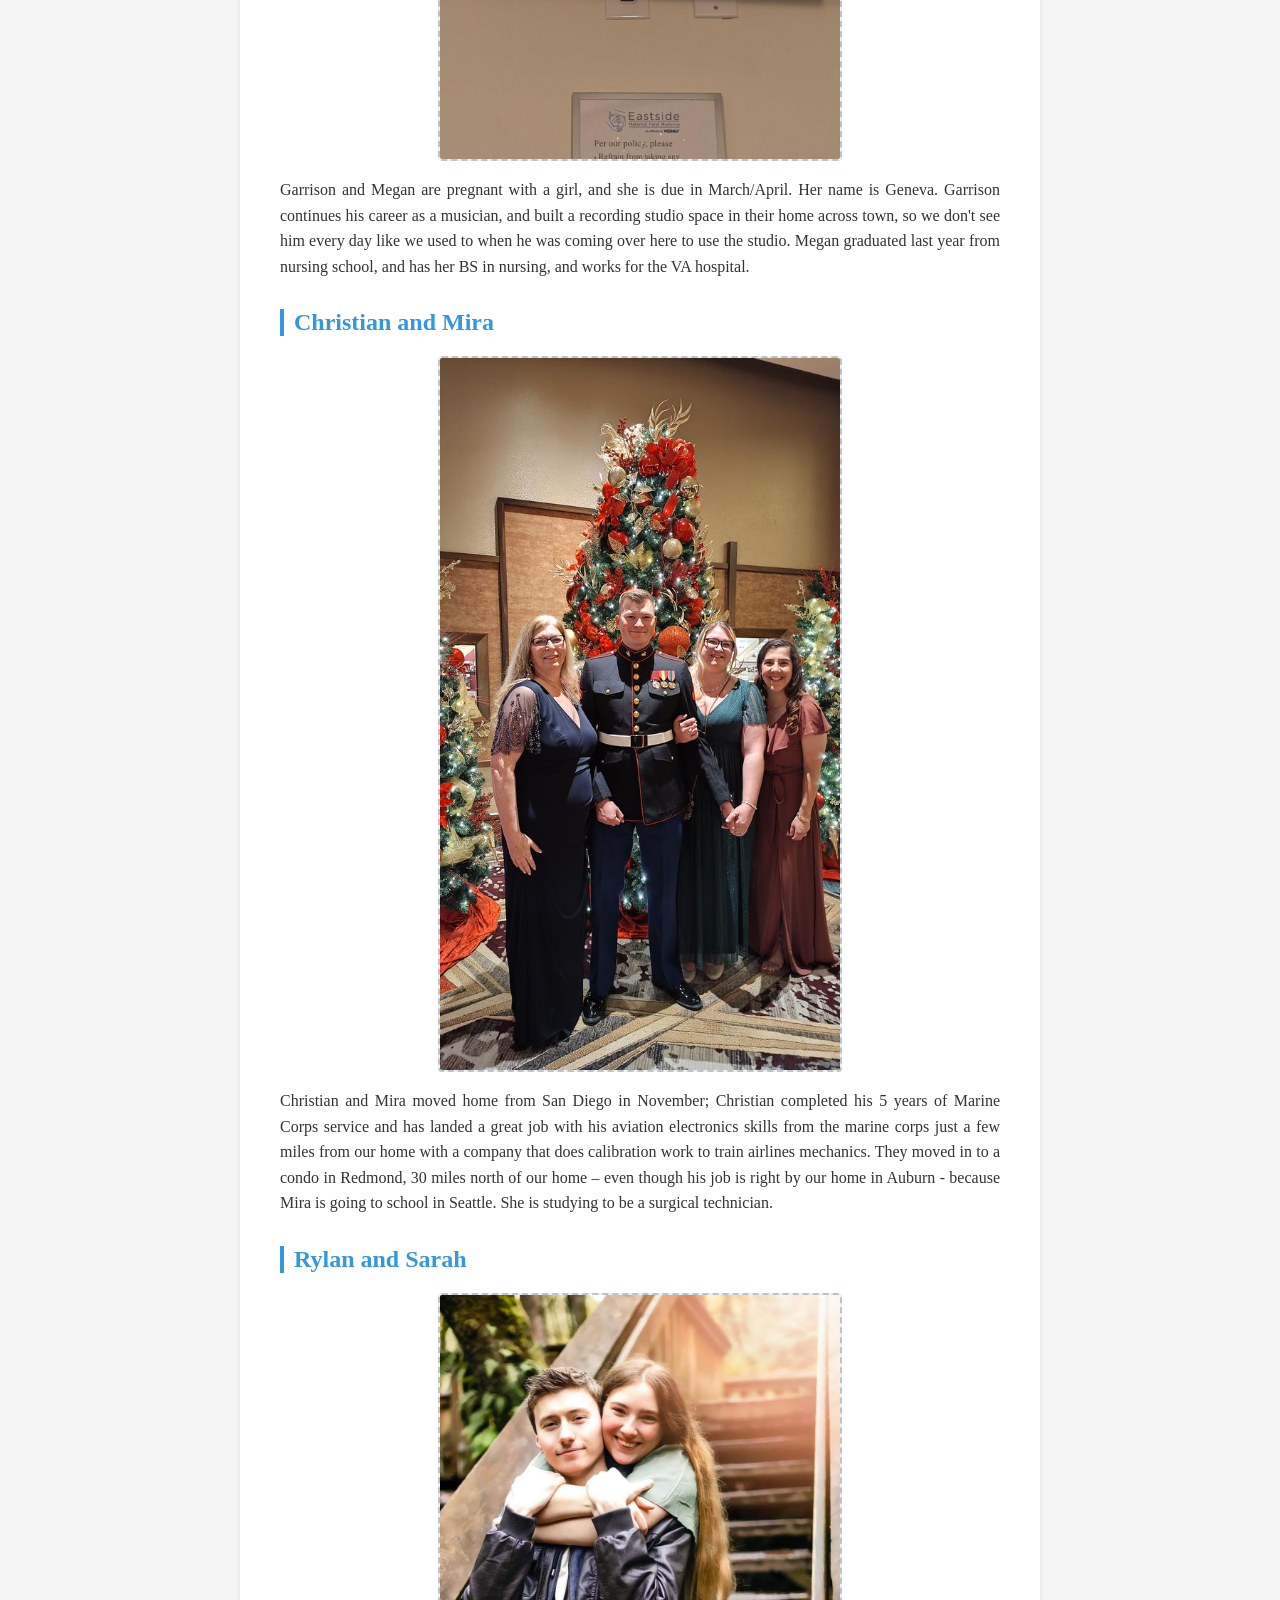
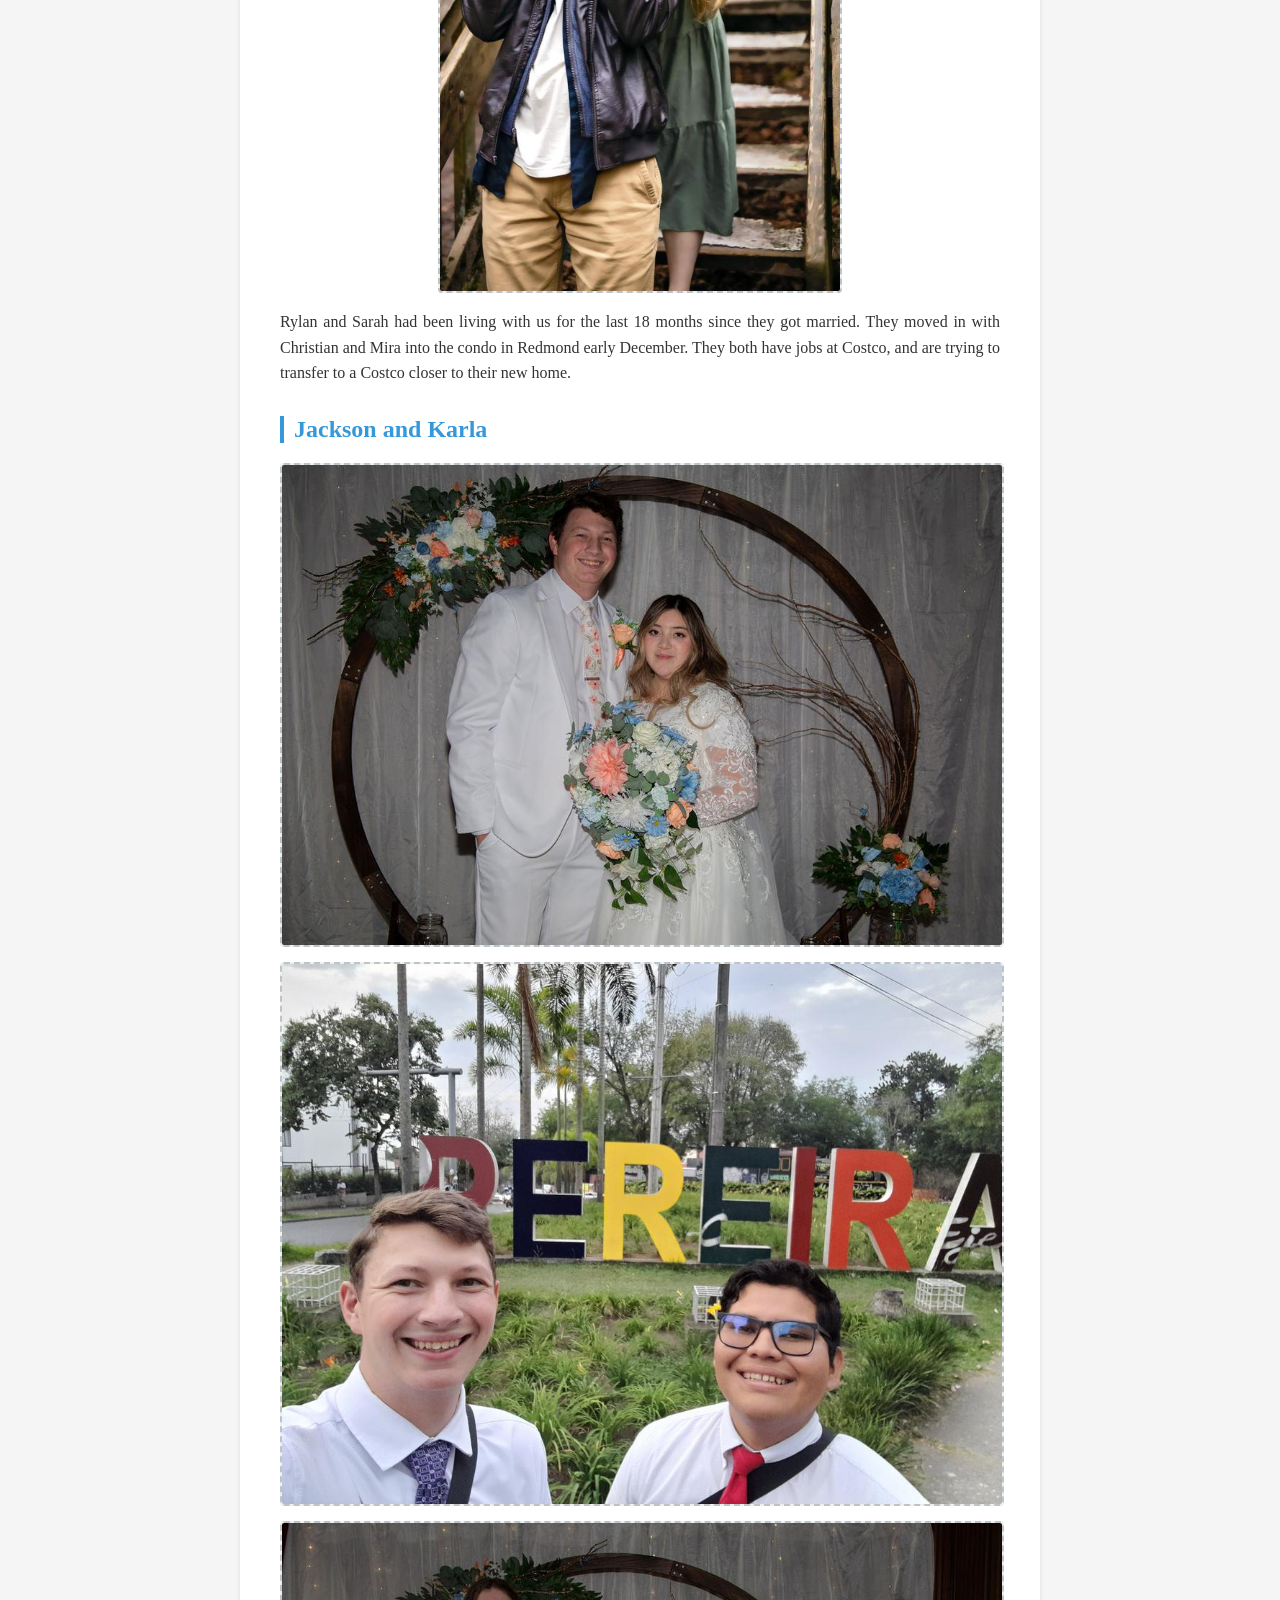
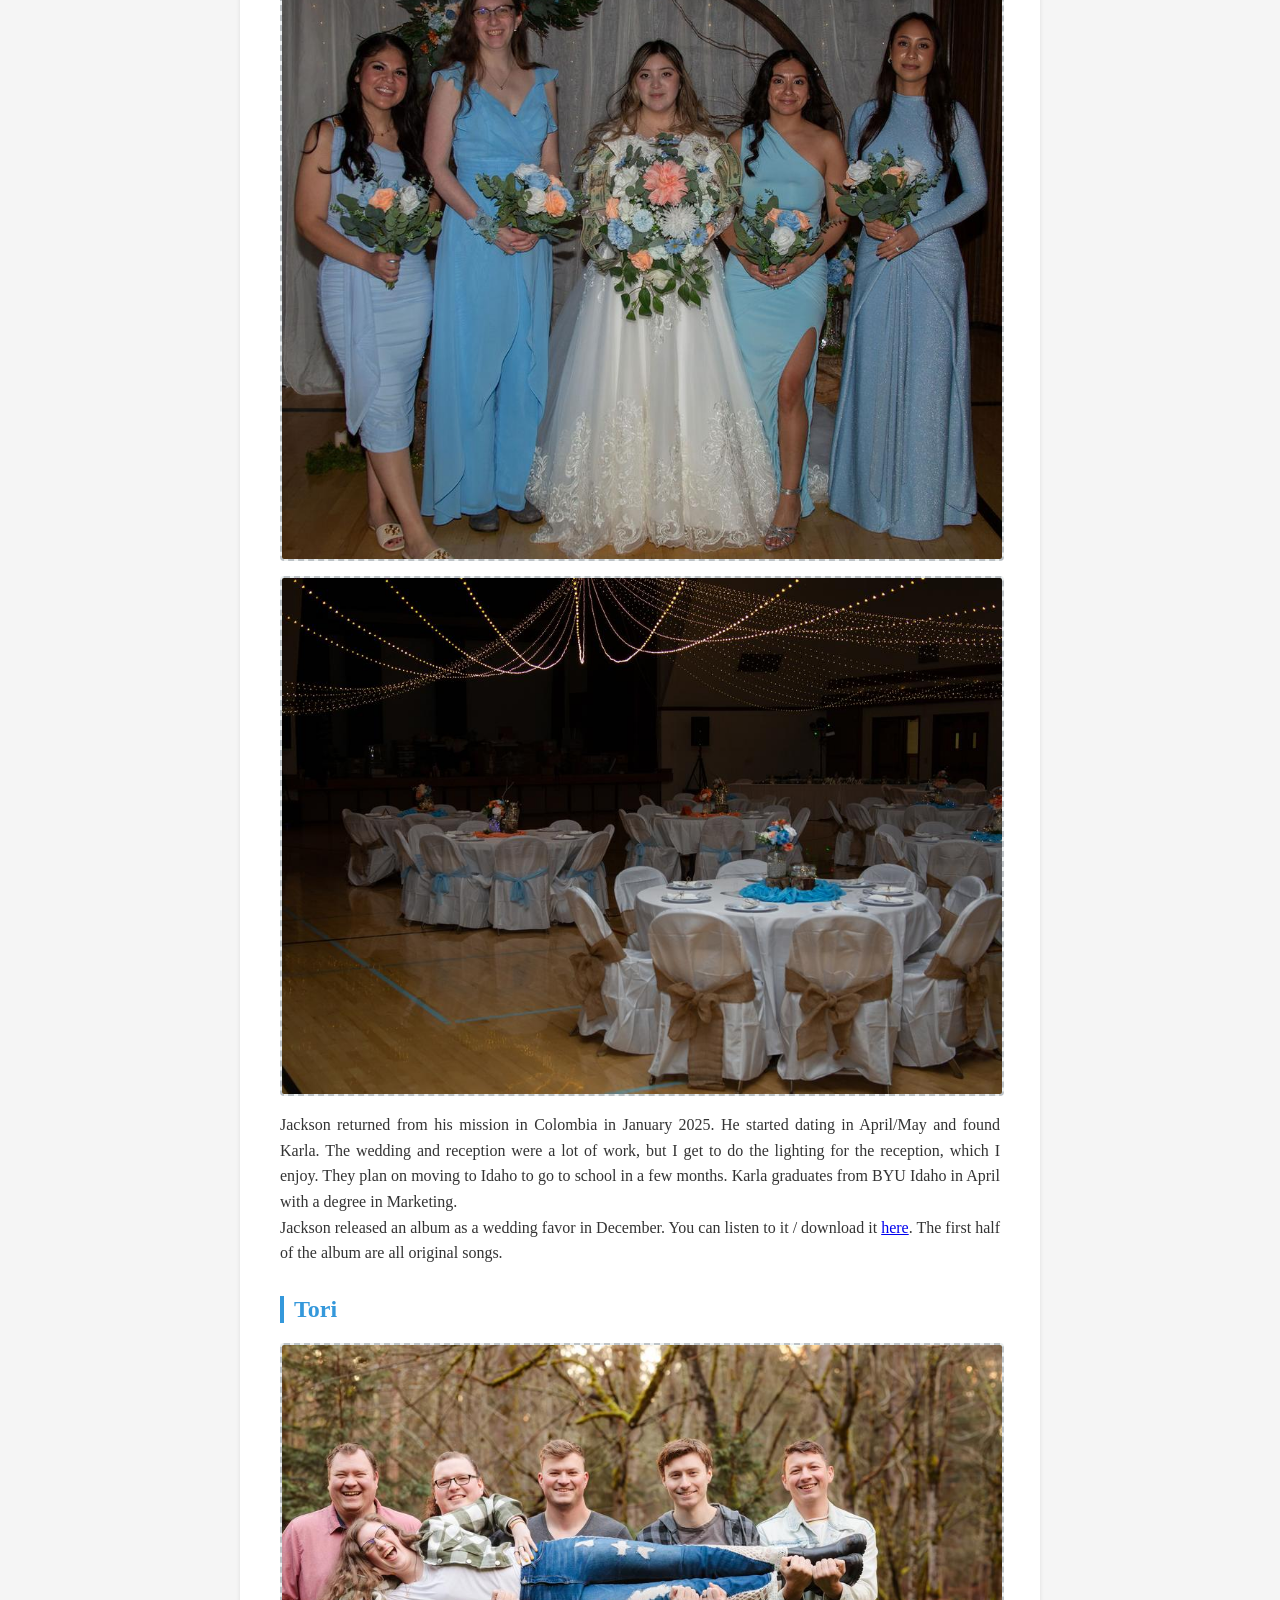
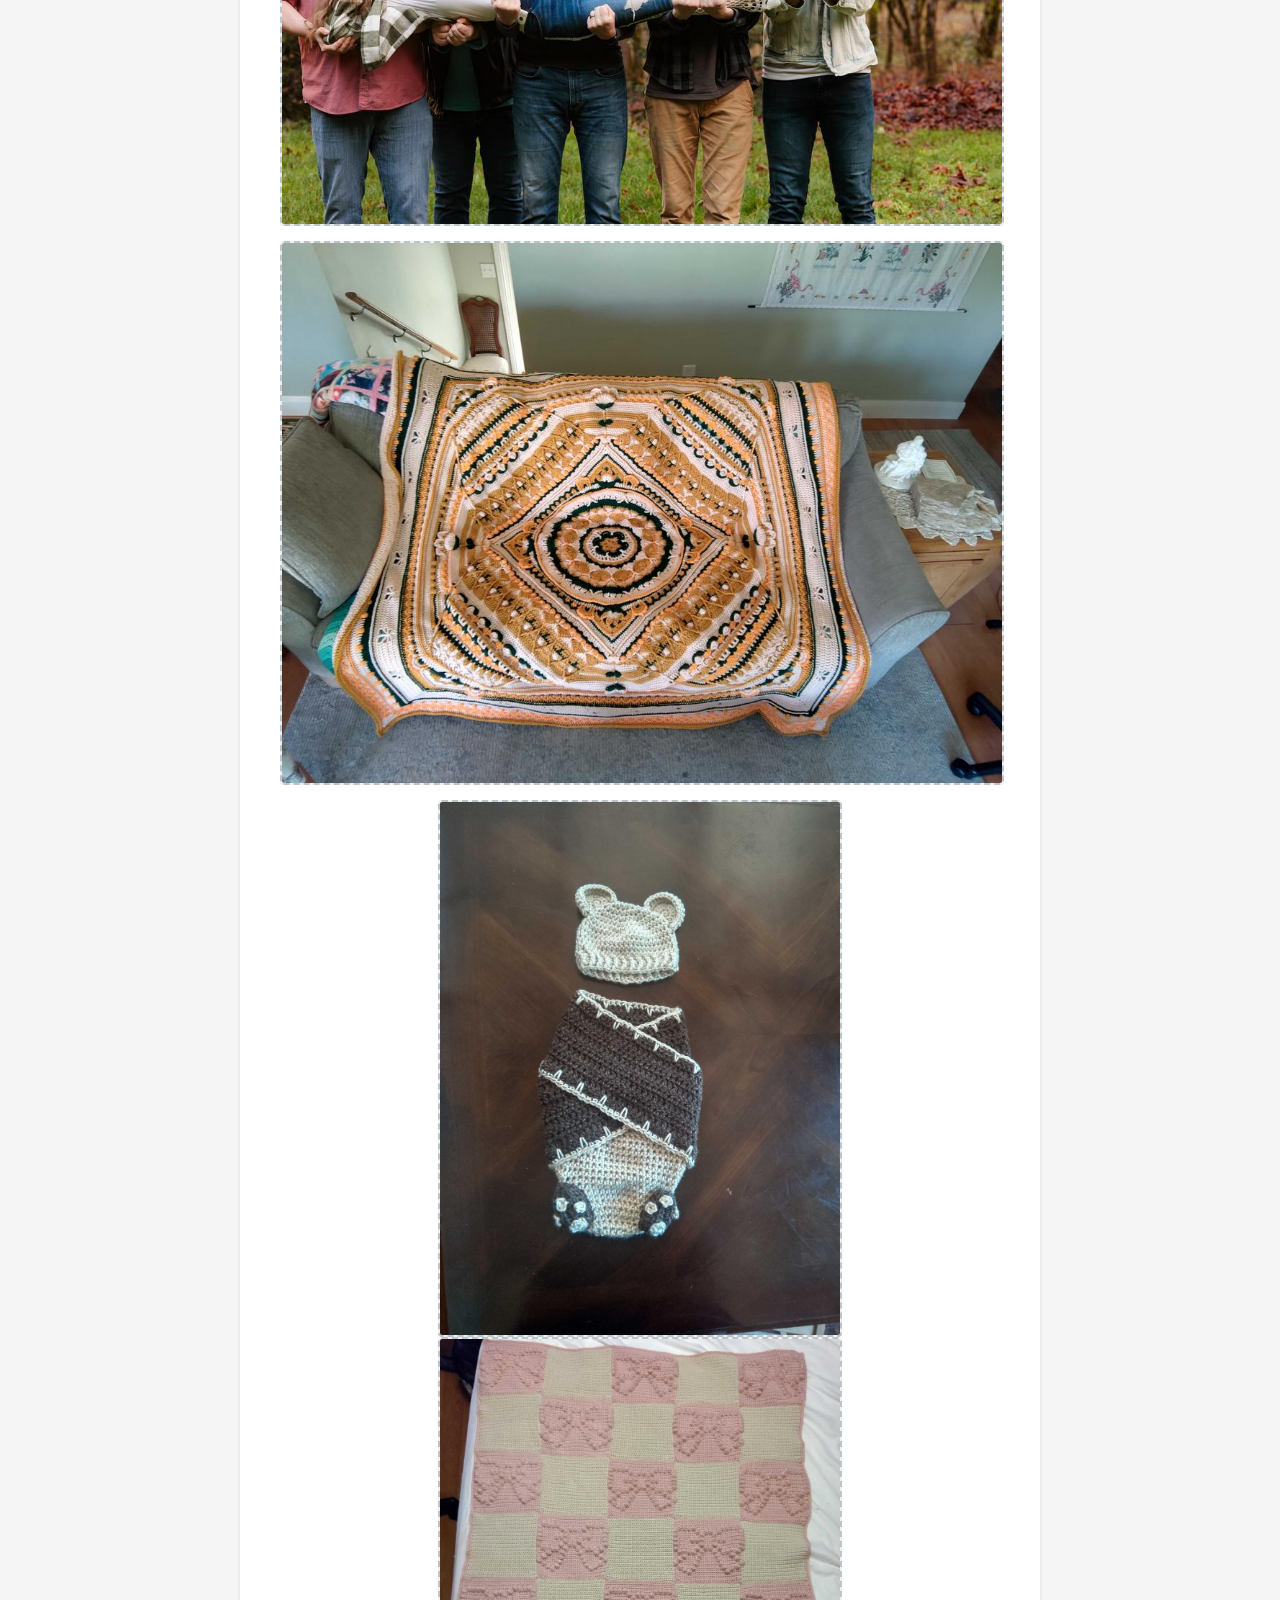
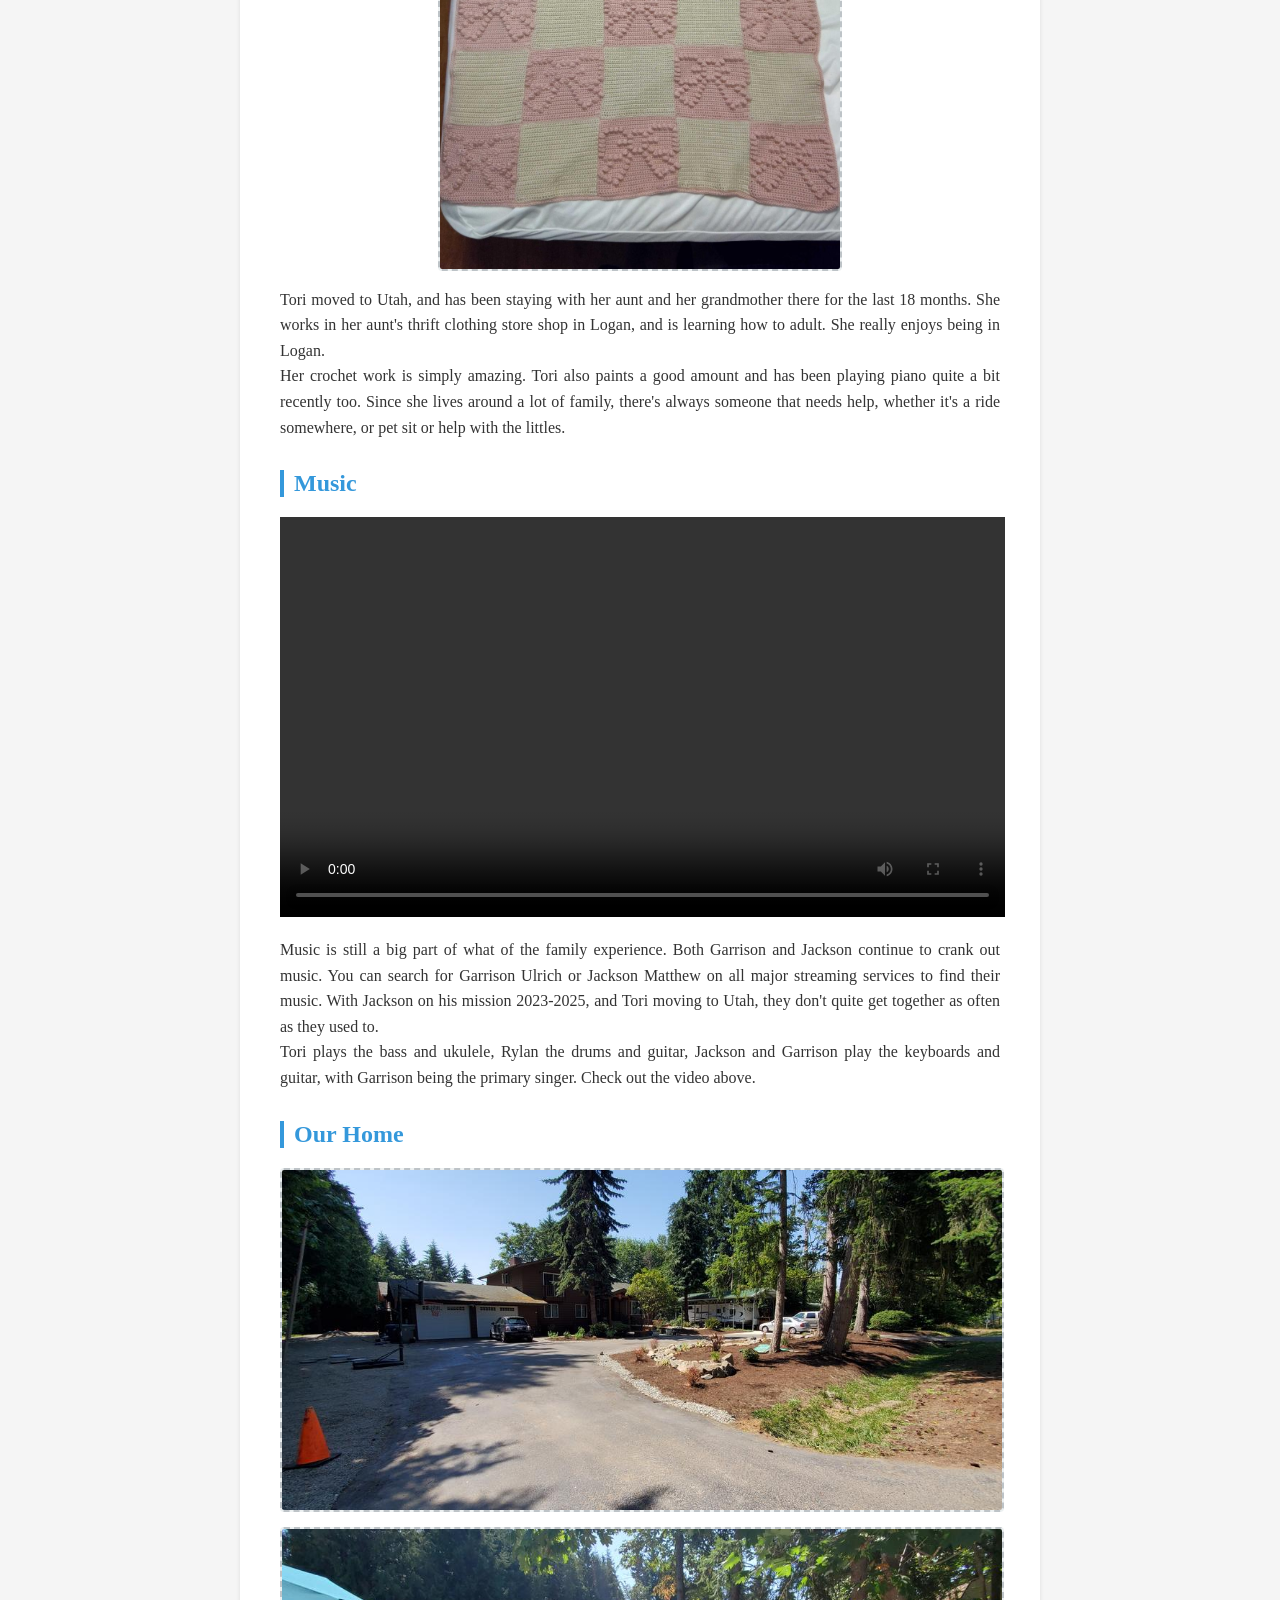
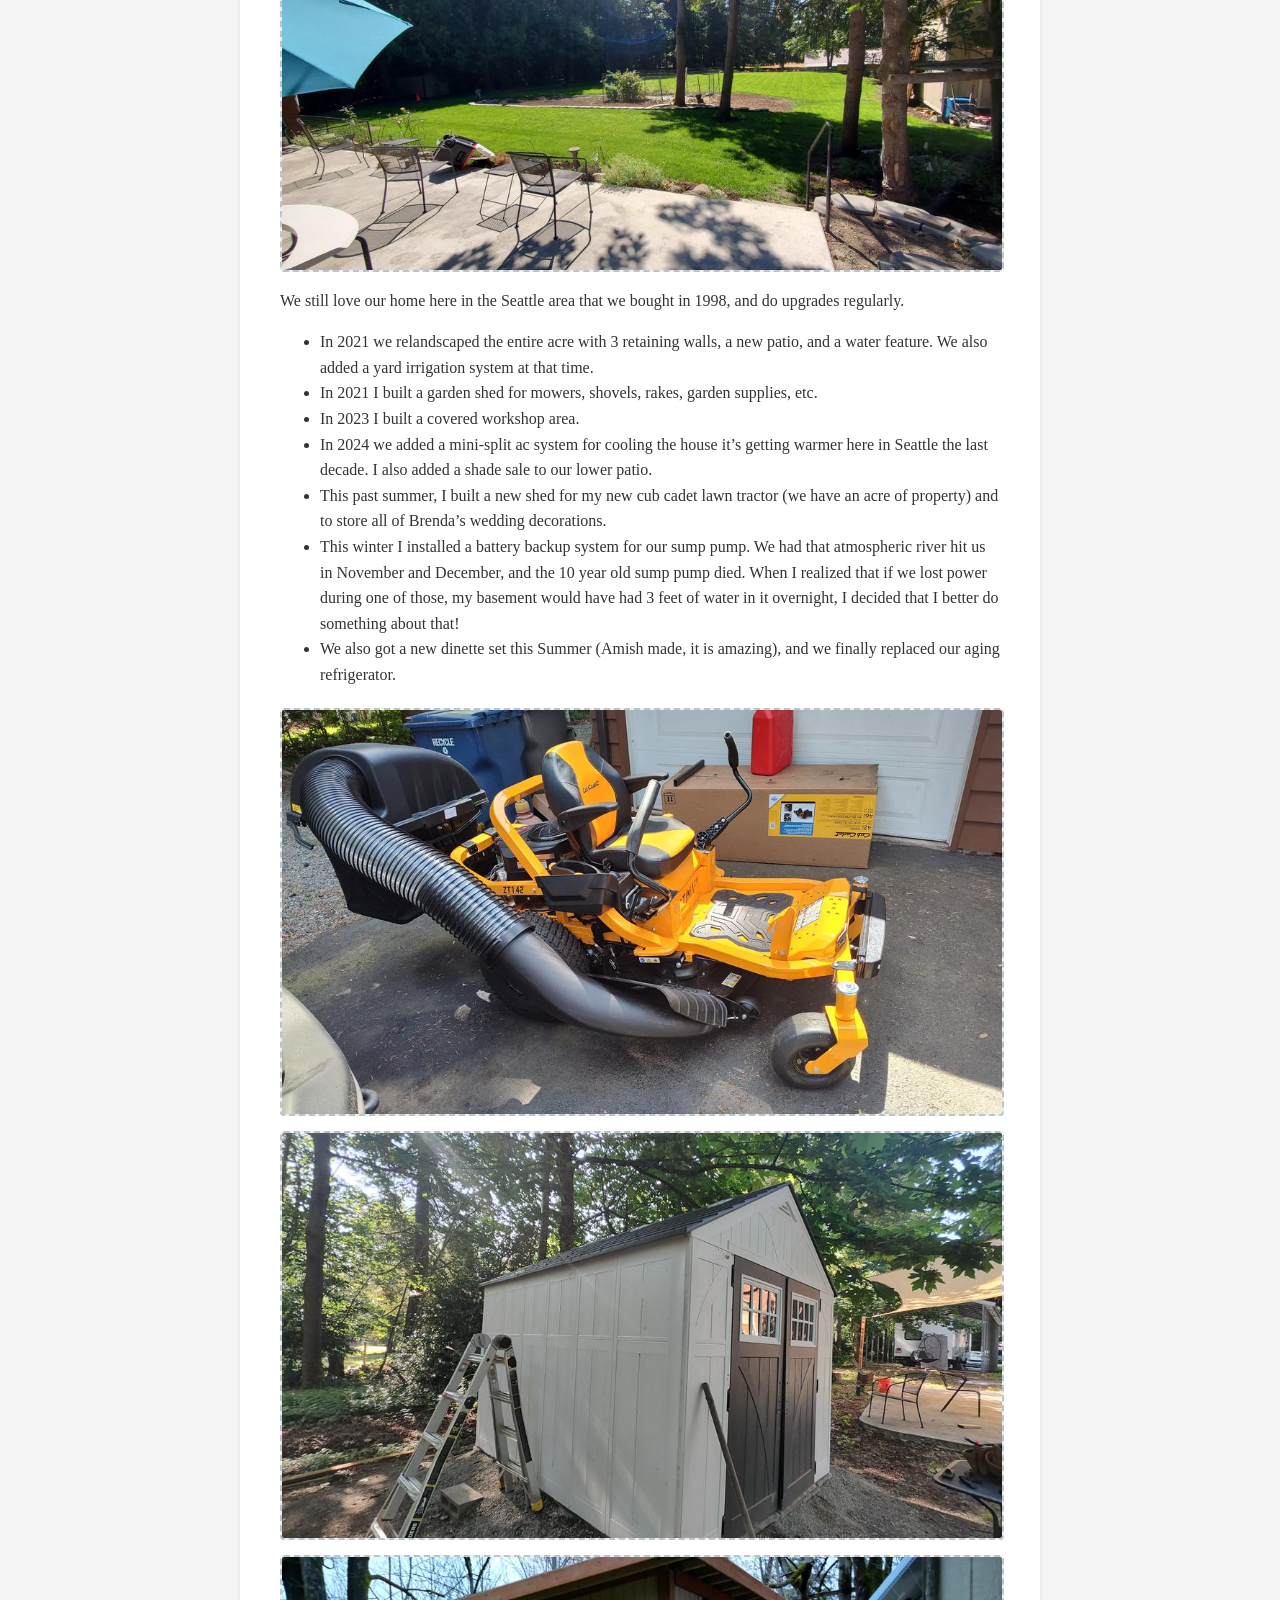
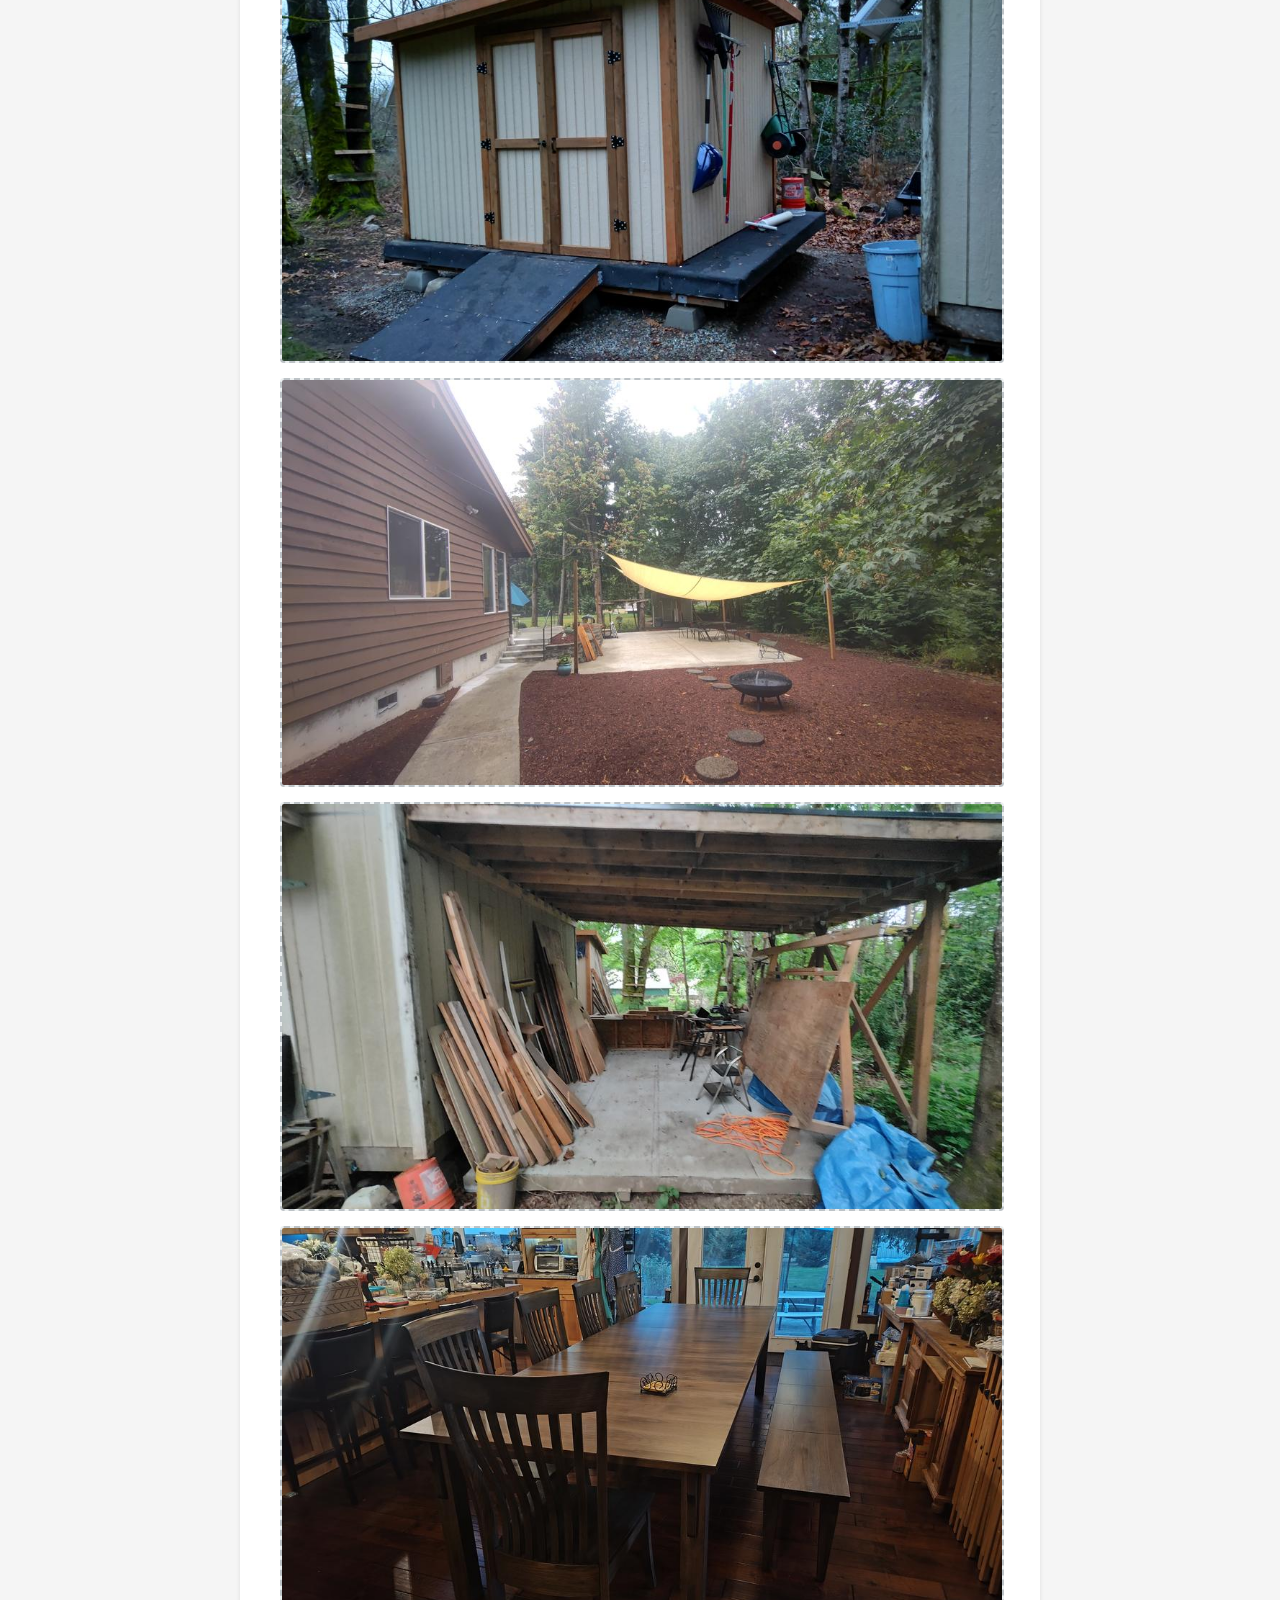
==== commit 20584c24: "add index page, updates" ====
--- a/2025/index.html
+++ b/2025/index.html
@@ -129,7 +129,10 @@
         </div>
         <div class="section">
             <h2>Music</h2>
-            <iframe width="725" height="400" src="https://www.youtube.com/embed/nm8piBR1_IE?si=GK6Tfi0W2KA6xX50" title="YouTube video player" frameborder="0" allow="accelerometer; autoplay; clipboard-write; encrypted-media; gyroscope; picture-in-picture; web-share" referrerpolicy="strict-origin-when-cross-origin" allowfullscreen></iframe>
+            <video width="725" height="400" controls preload="metadata">
+                <source src="https://storageaccounttestb57a.blob.core.windows.net/video-content/Birthday%20Concert%202023.mp4" type="video/mp4">
+                Your browser does not support the video tag.
+            </video>
             <p>Music is still a big part of what of the family experience. Both Garrison and Jackson continue to crank out music. You can search for Garrison Ulrich
                 or Jackson Matthew on all major streaming services to find their music. With Jackson on his mission 2023-2025, and Tori moving to Utah, they don't quite get together as often as they used to. <br>
                 Tori plays the bass and ukulele, Rylan the drums and guitar, Jackson and Garrison play the keyboards and guitar, with Garrison being the primary singer. Check out the video above.
@@ -139,26 +142,26 @@
             <h2>Our Home</h2>
                 <img class="image-placeholder-wide" src="images/20210713_115246_1000.jpg">
                 <img class="image-placeholder-wide" src="images/20210819_113342_1000.jpg">
-            <p>We still love our home here in the Seattle area that we bought in 1998, and do upgrades regularly. In 2021 we relandscaped the entire acre
-                with 3 retaining walls, a new patio, and a water feature. We also added a yard irrigation system at that time.<br>
-                In 2021 I built a garden shed for mowers, shovels, rakes, garden supplies, etc. <br>
-
-                In 2023 I built a covered workshop area.<br>
-                In 2024 we added a mini-split ac system for cooling the house it’s getting warmer here in Seattle the
-                last decade. I also added a shade sale to our lower patio. <br>
-                This past summer, I built a new shed for my new cub cadet lawn tractor (we have an acre of property) and to store all of
-                Brenda’s wedding decorations.<br>
-                This winter I installed a battery backup system for our sump pump. We had that atmospheric river hit us in November and December, and the 10 year old sump pump
-                died. When I realized that if we lost power during one of those, my basement would have had 3 feet of
-                water in it overnight, I decided that I better do something about that! <br>
-                We also got a new dinette set this Summer (Amish made, it is amazing), and we finally replaced our aging refrigerator. 
-                <img class="image-placeholder-wide" src="images/img_20250508_115857539_hdr_1000.jpg"> 
-                <img class="image-placeholder-wide" src="images/img_20250601_172547390_hdr_1000.jpg">
-                <img class="image-placeholder-wide" src="images/img_20211126_163031_1000.jpg">
-                <img class="image-placeholder-wide" src="images/img_20240729_105132_1000.jpg">
-                <img class="image-placeholder-wide" src="images/img_20250513_165544226_hdr_1000.jpg">
-                <img class="image-placeholder-wide" src="images/img_20250818_200902963_1000.jpg">
-            </p>
+            <p>We still love our home here in the Seattle area that we bought in 1998, and do upgrades regularly.</p>
+            <ul>
+                <li>In 2021 we relandscaped the entire acre with 3 retaining walls, a new patio, and a water feature. We also added a yard irrigation system at that time.</li>
+                <li>In 2021 I built a garden shed for mowers, shovels, rakes, garden supplies, etc.</li>
+                <li>In 2023 I built a covered workshop area.</li>
+                <li>In 2024 we added a mini-split ac system for cooling the house it’s getting warmer here in Seattle the
+                    last decade. I also added a shade sale to our lower patio.</li>
+                <li>This past summer, I built a new shed for my new cub cadet lawn tractor (we have an acre of property) and to store all of
+                    Brenda’s wedding decorations.</li>
+                <li>This winter I installed a battery backup system for our sump pump. We had that atmospheric river hit us in November and December, and the 10 year old sump pump
+                    died. When I realized that if we lost power during one of those, my basement would have had 3 feet of
+                    water in it overnight, I decided that I better do something about that!</li>
+                <li>We also got a new dinette set this Summer (Amish made, it is amazing), and we finally replaced our aging refrigerator.</li>
+            </ul>
+            <img class="image-placeholder-wide" src="images/img_20250508_115857539_hdr_1000.jpg"> 
+            <img class="image-placeholder-wide" src="images/img_20250601_172547390_hdr_1000.jpg">
+            <img class="image-placeholder-wide" src="images/img_20211126_163031_1000.jpg">
+            <img class="image-placeholder-wide" src="images/img_20240729_105132_1000.jpg">
+            <img class="image-placeholder-wide" src="images/img_20250513_165544226_hdr_1000.jpg">
+            <img class="image-placeholder-wide" src="images/img_20250818_200902963_1000.jpg">
         </div>
         
 
@@ -167,4 +170,4 @@
 
 </body>
 
-</html>+</html>
--- a/2025/styles/base.css
+++ b/2025/styles/base.css
@@ -59,4 +59,10 @@
         p {
             line-height: 1.6;
             text-align: justify;
-        }+        }
+
+        ul {
+            line-height: 1.6;
+            margin: 0 0 20px 20px;
+            padding-left: 20px;
+        }
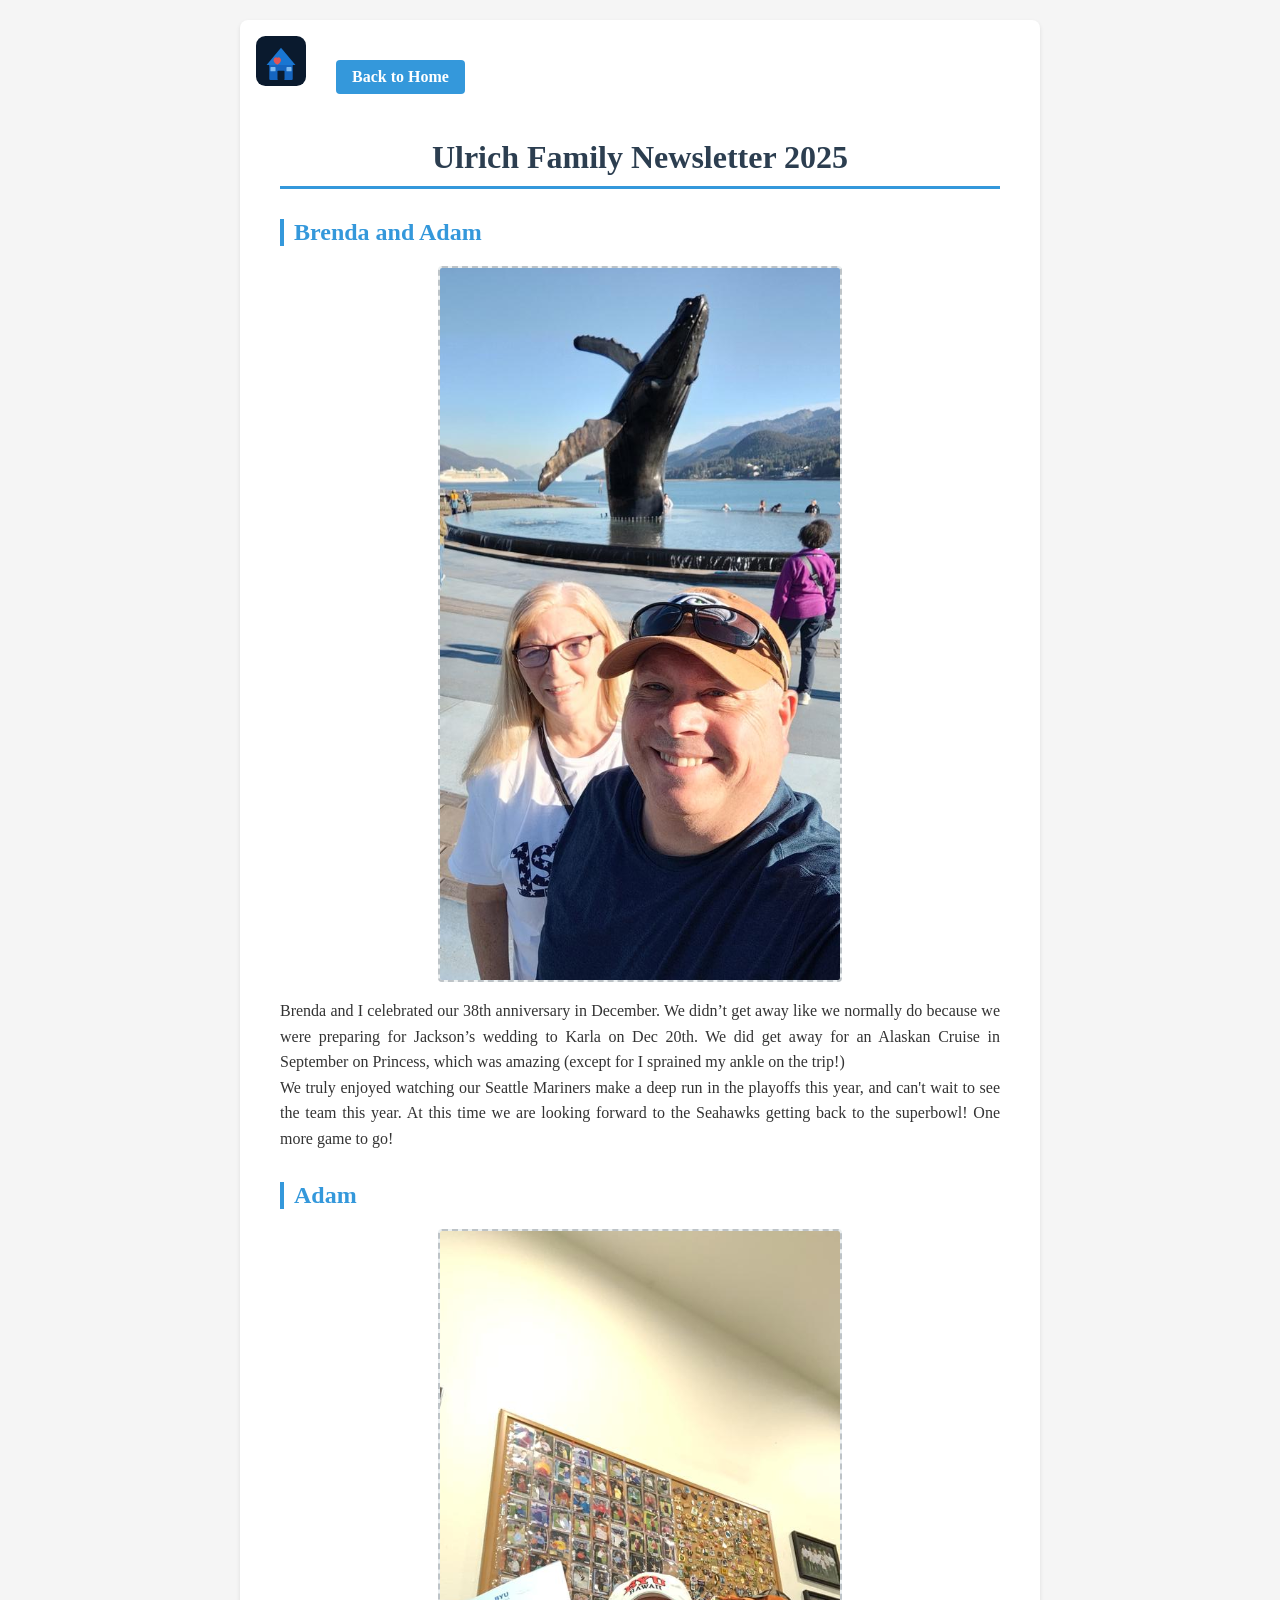
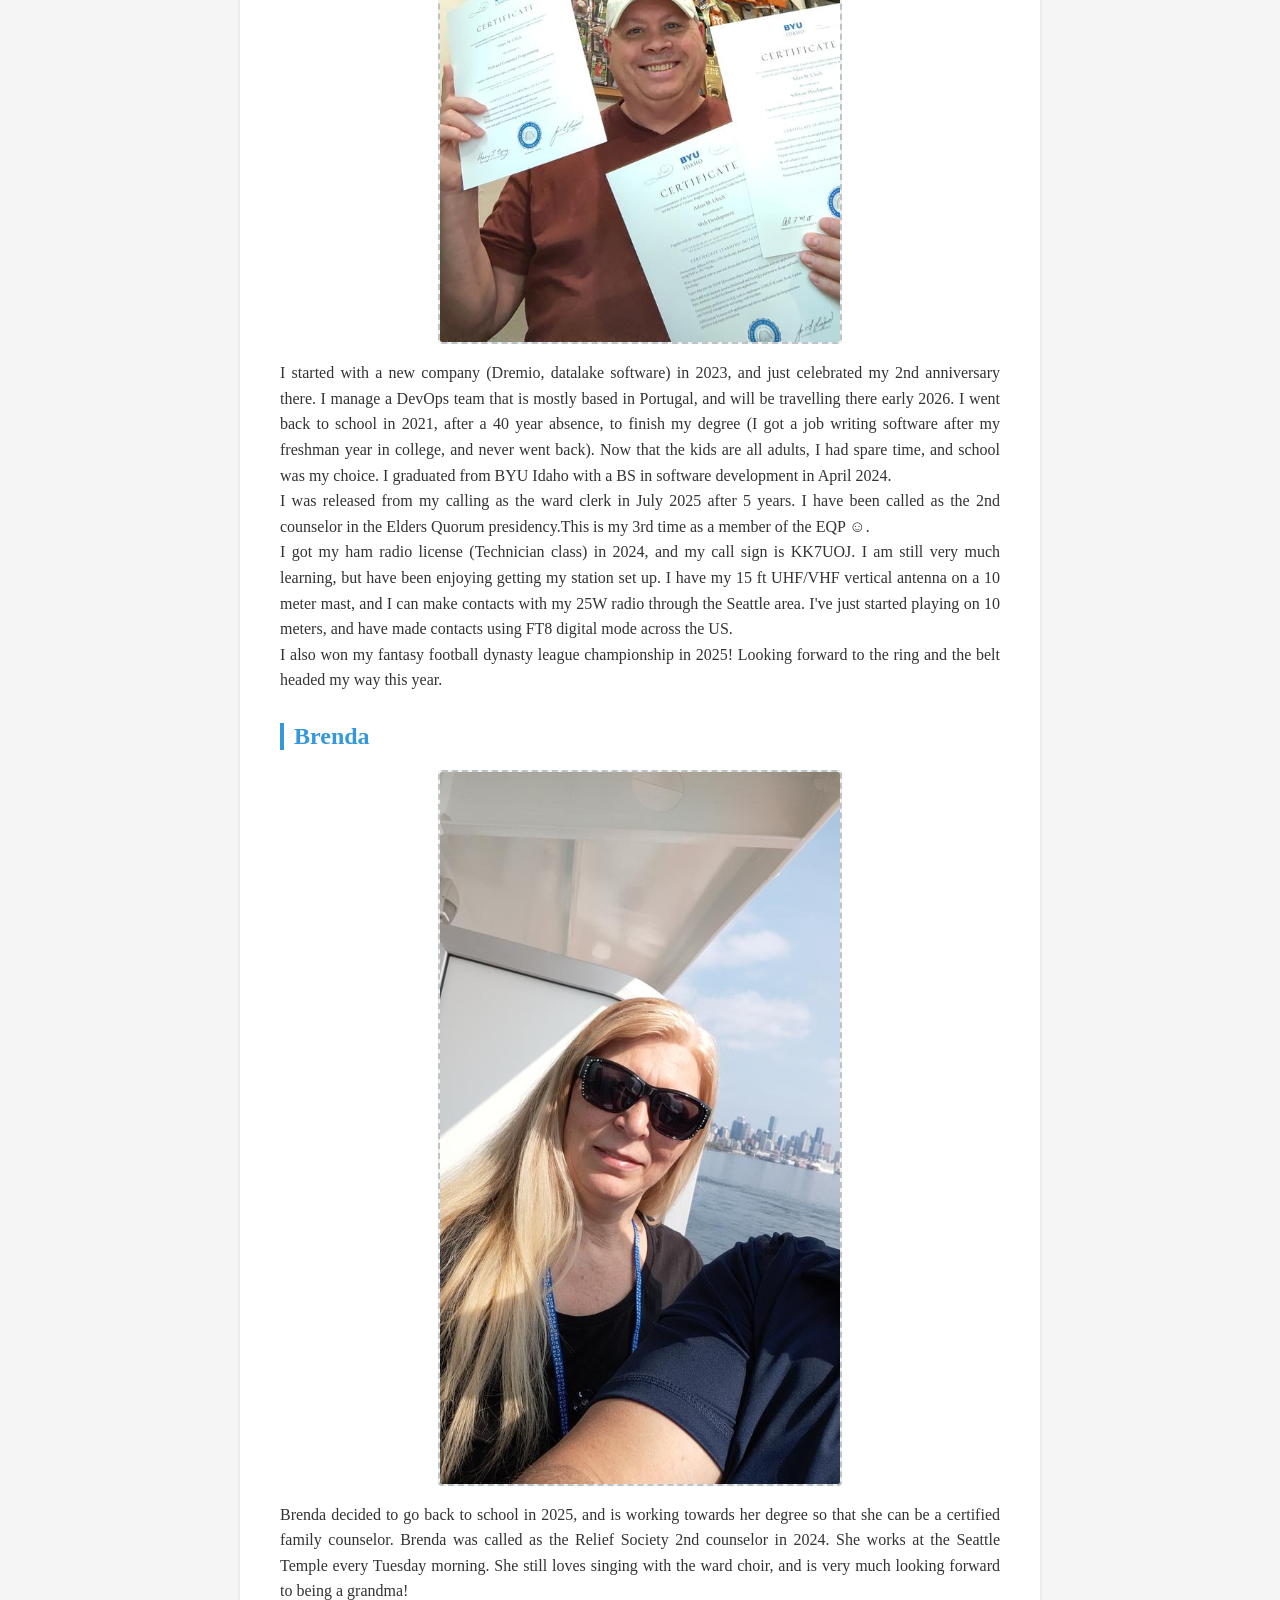
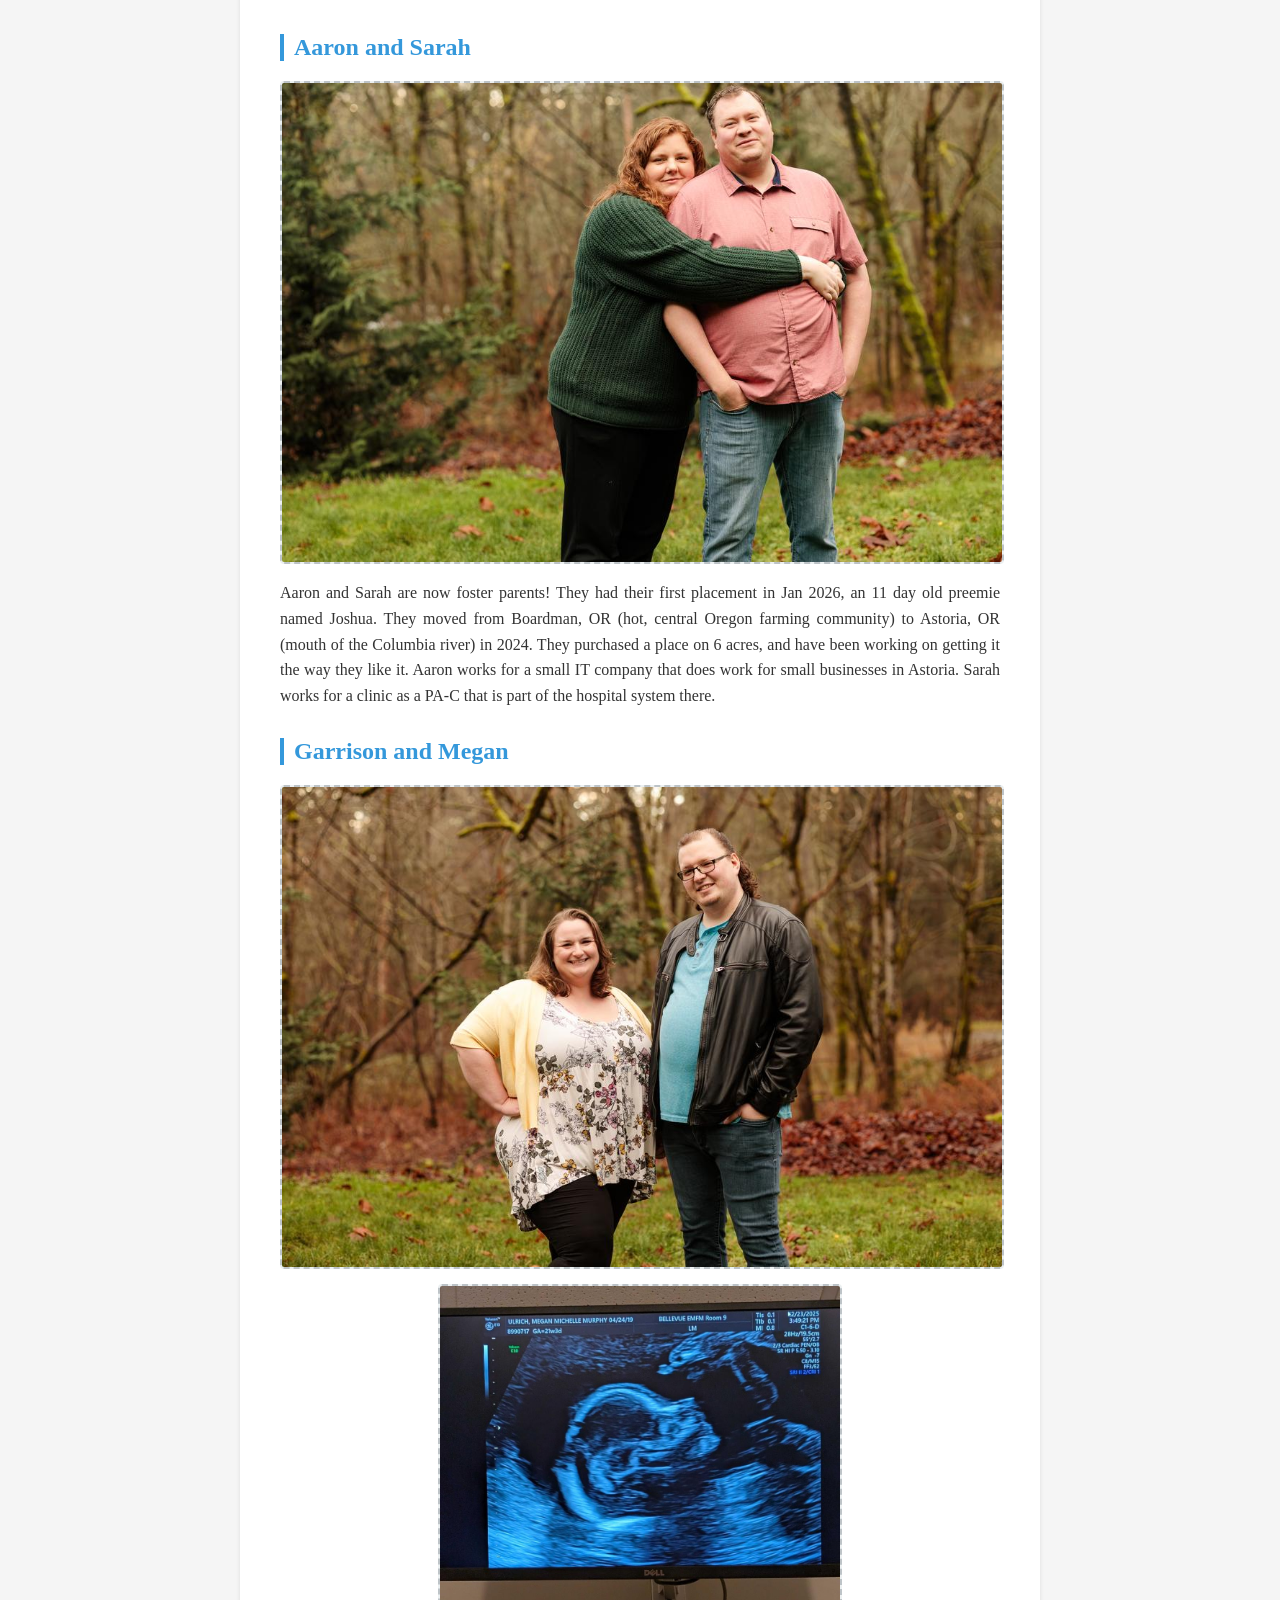
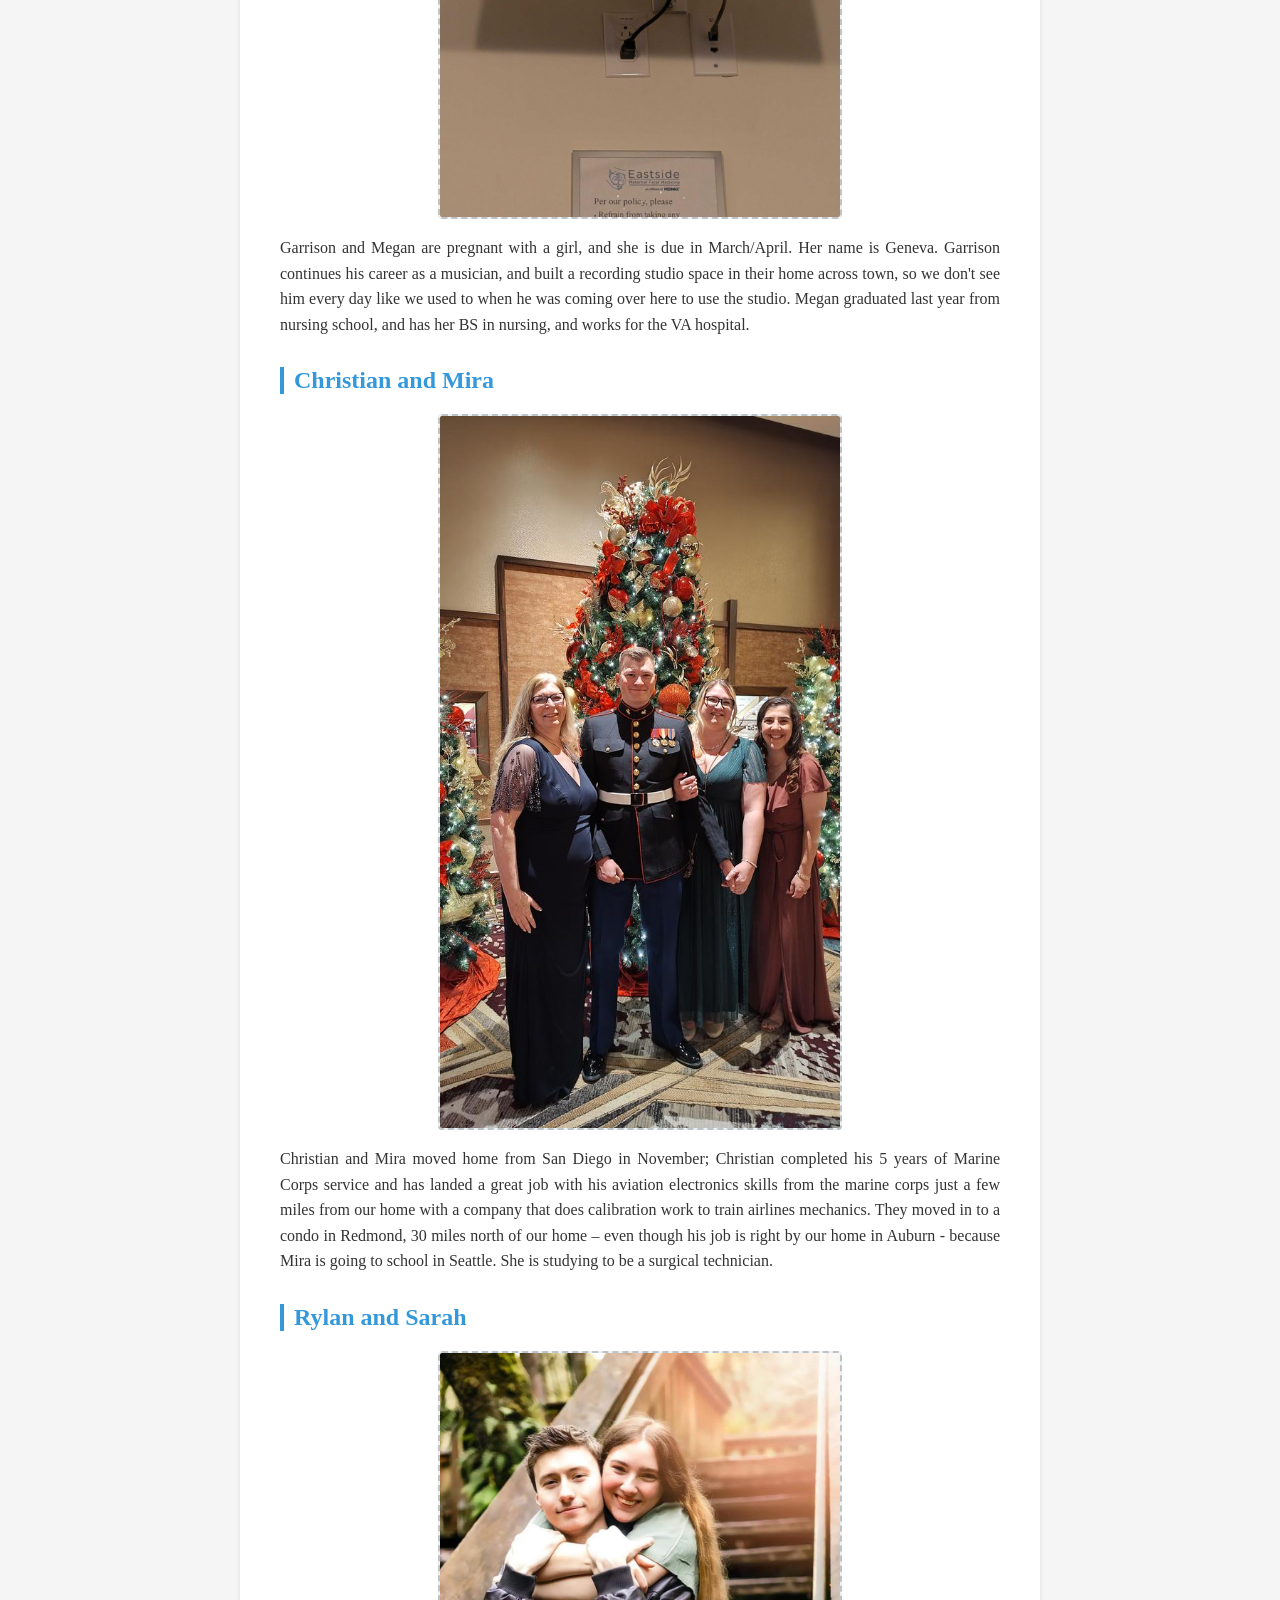
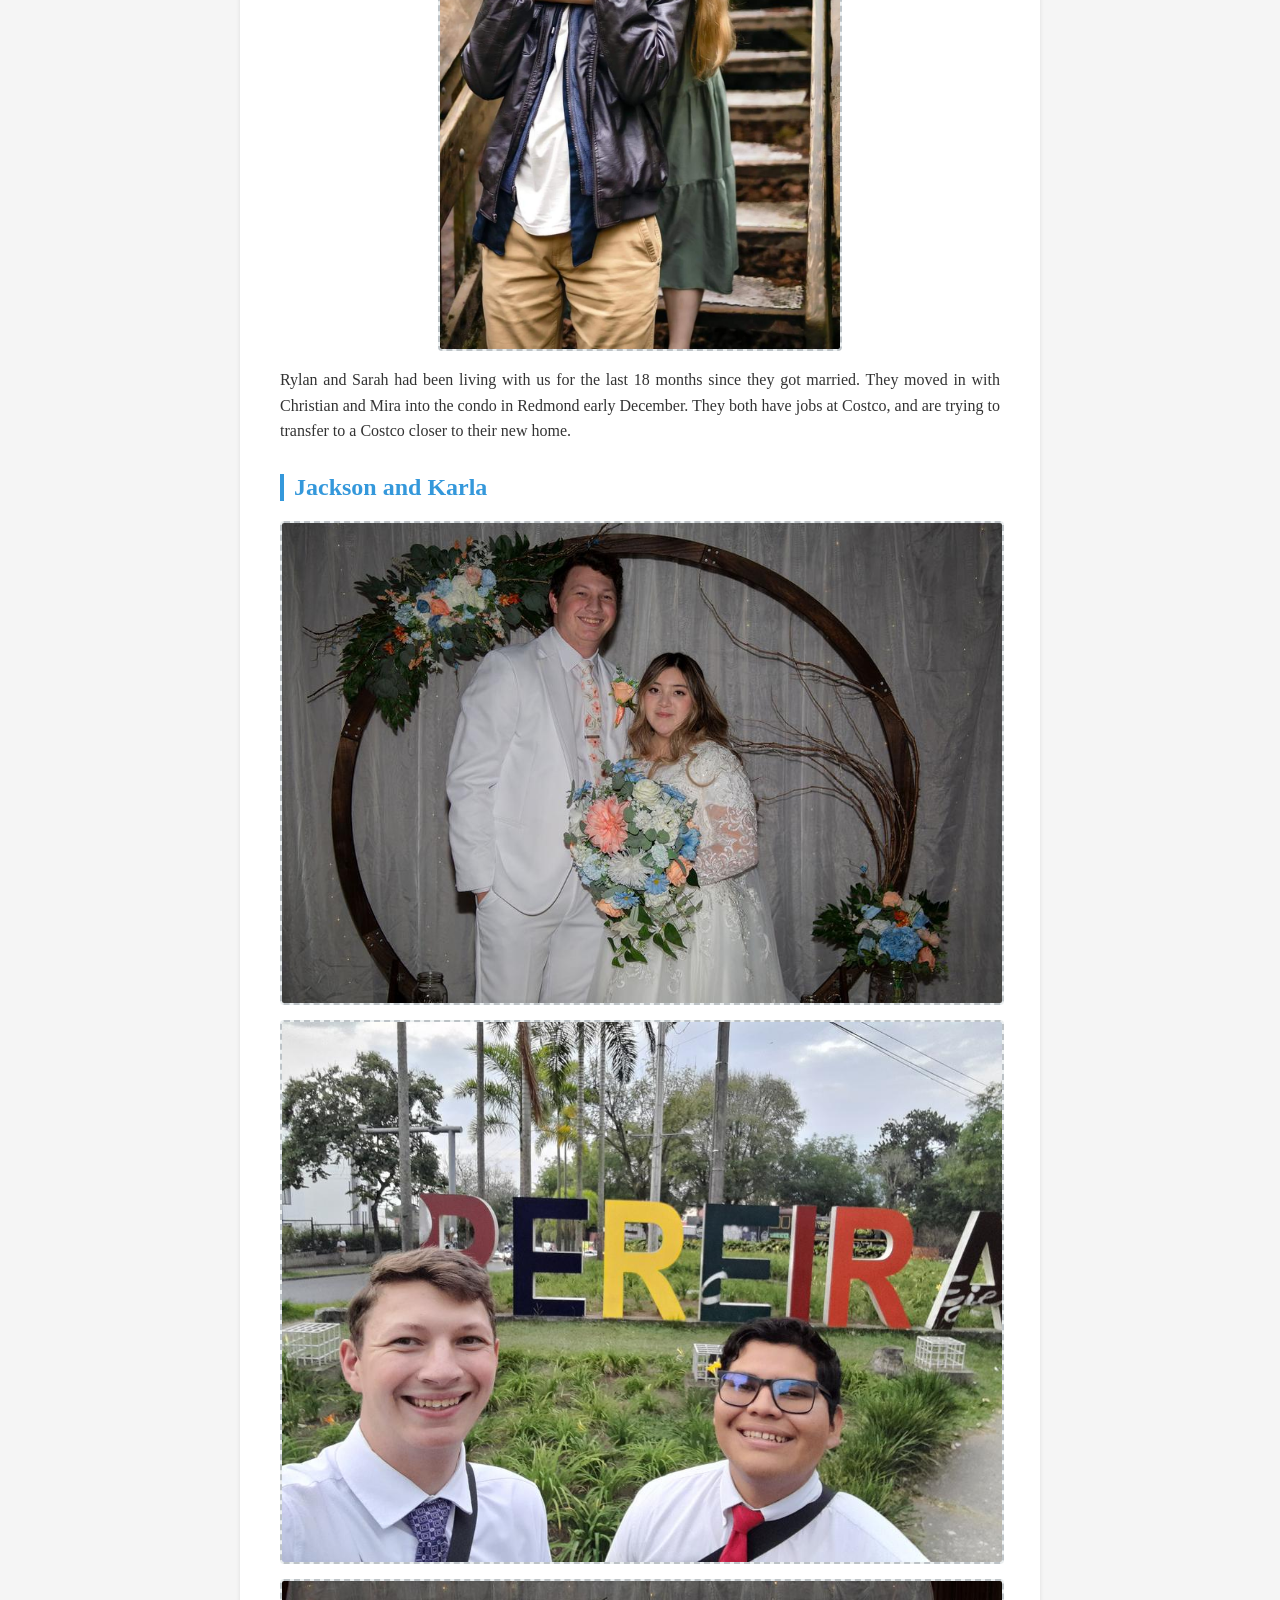
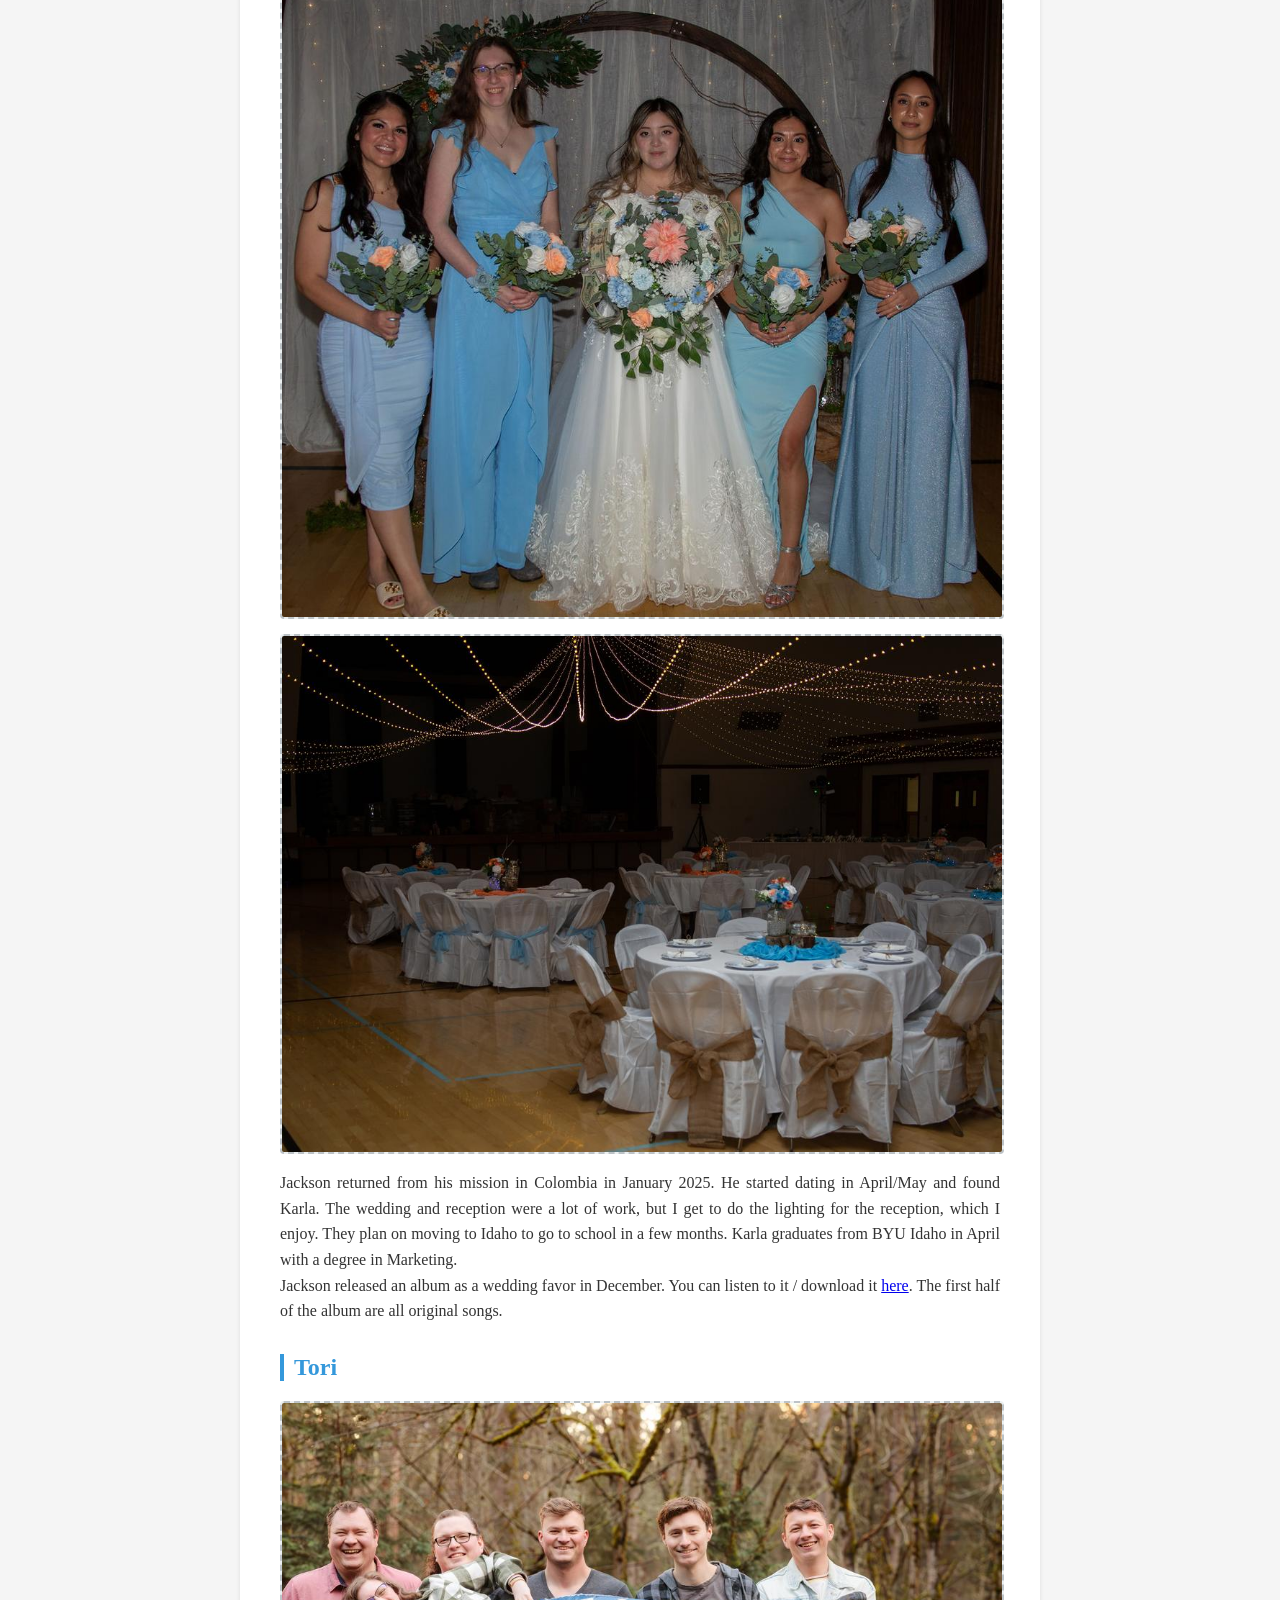
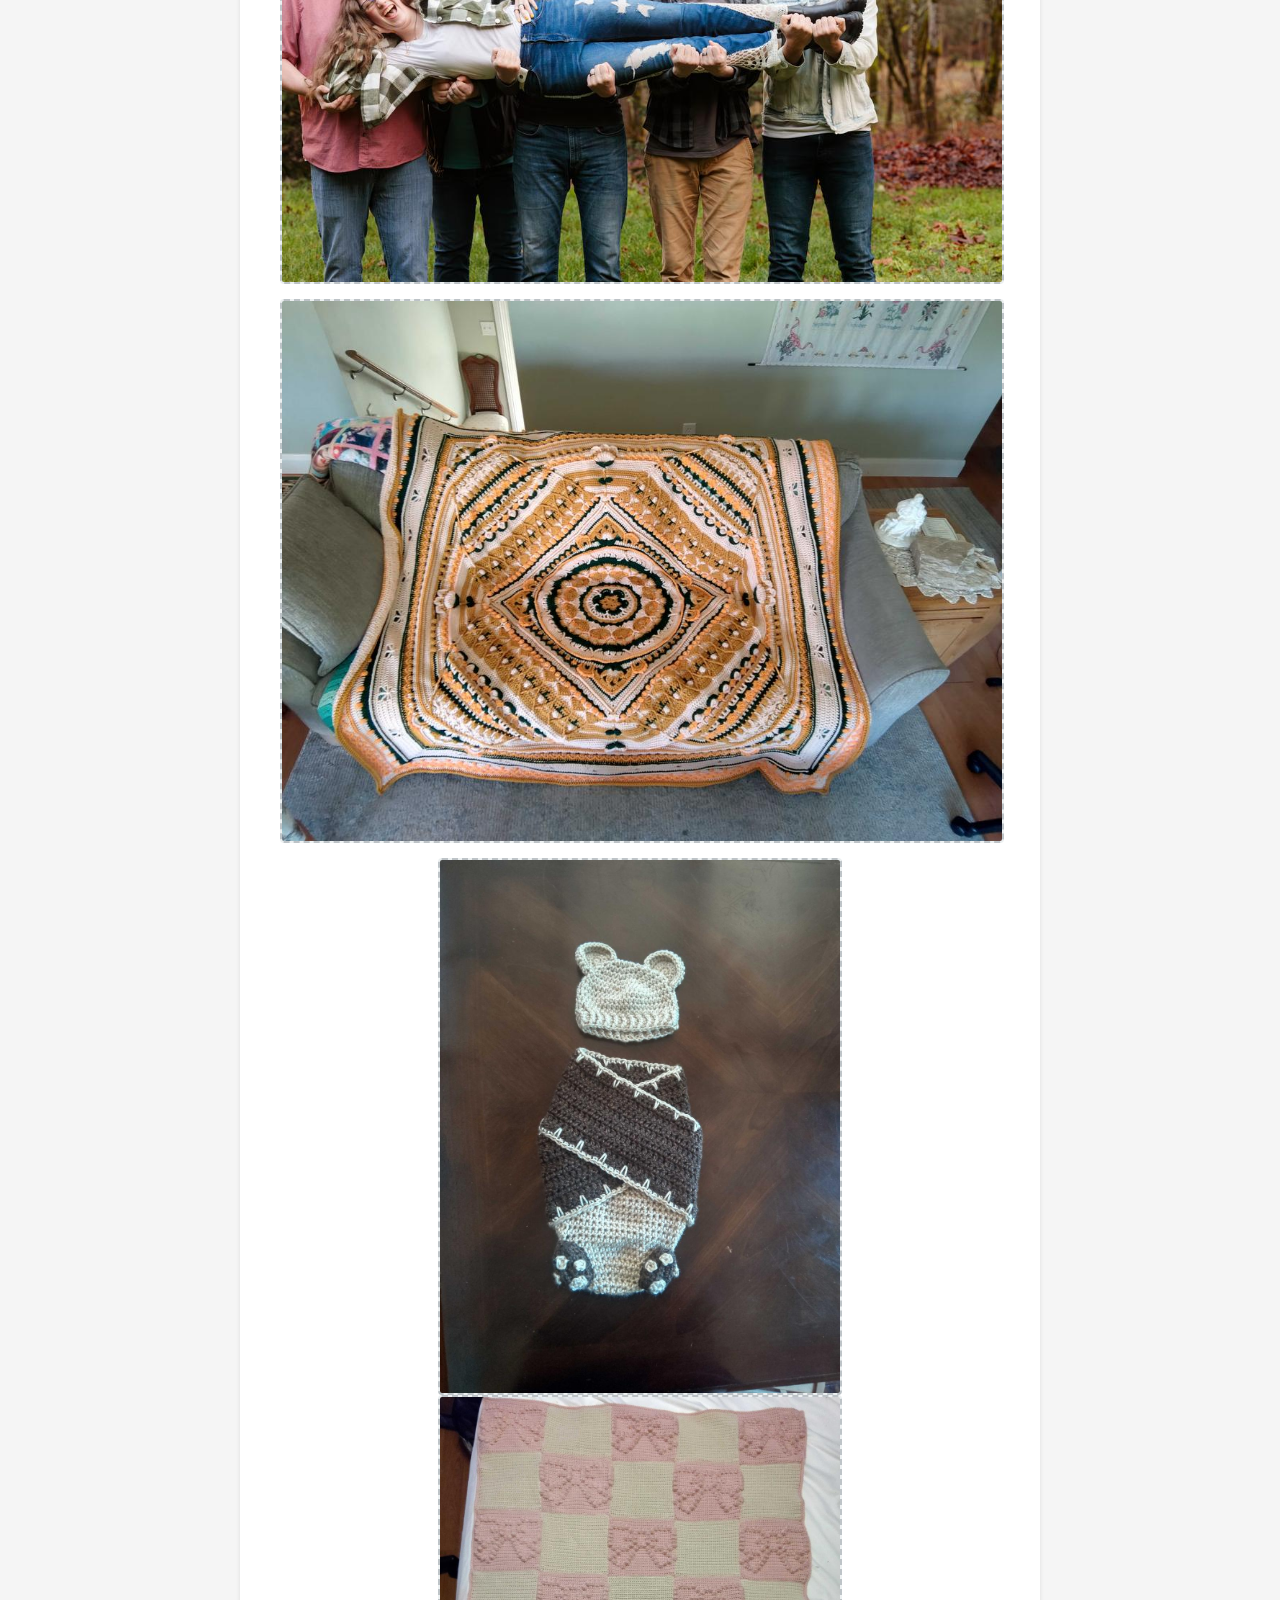
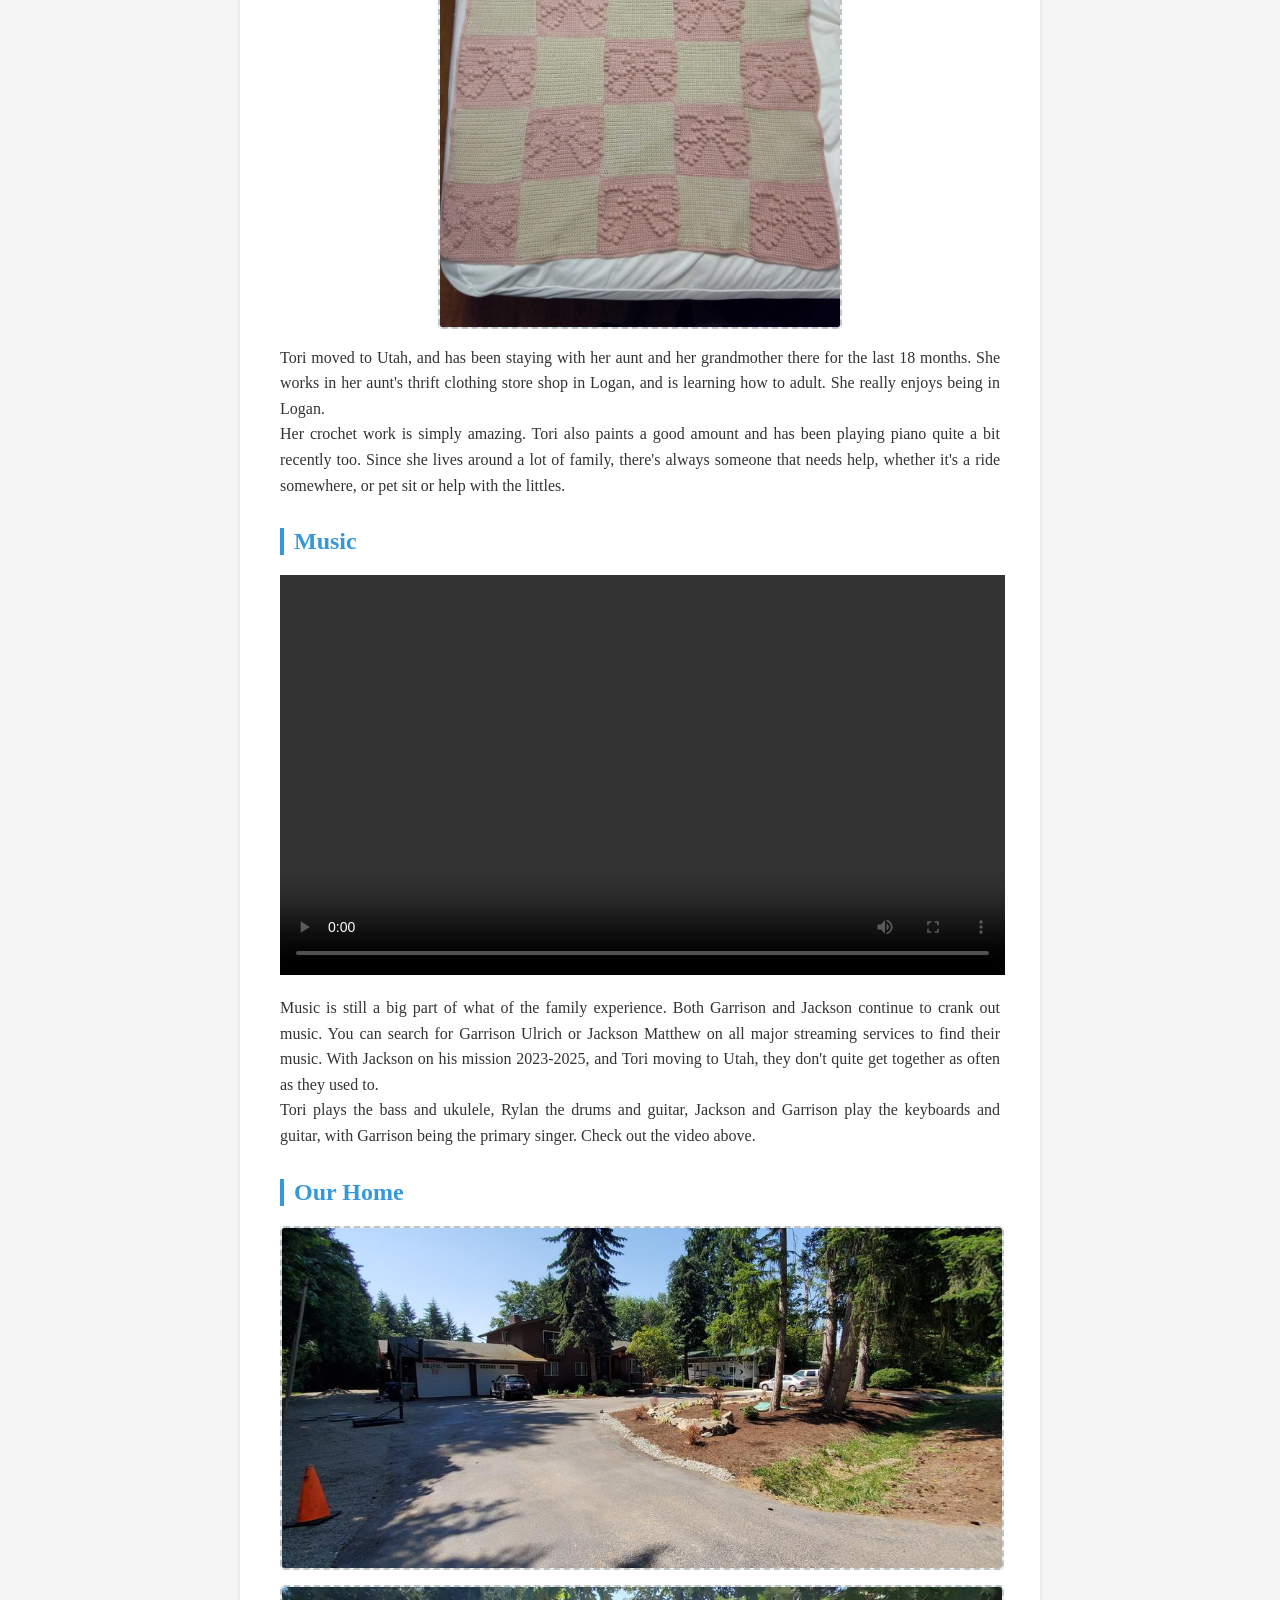
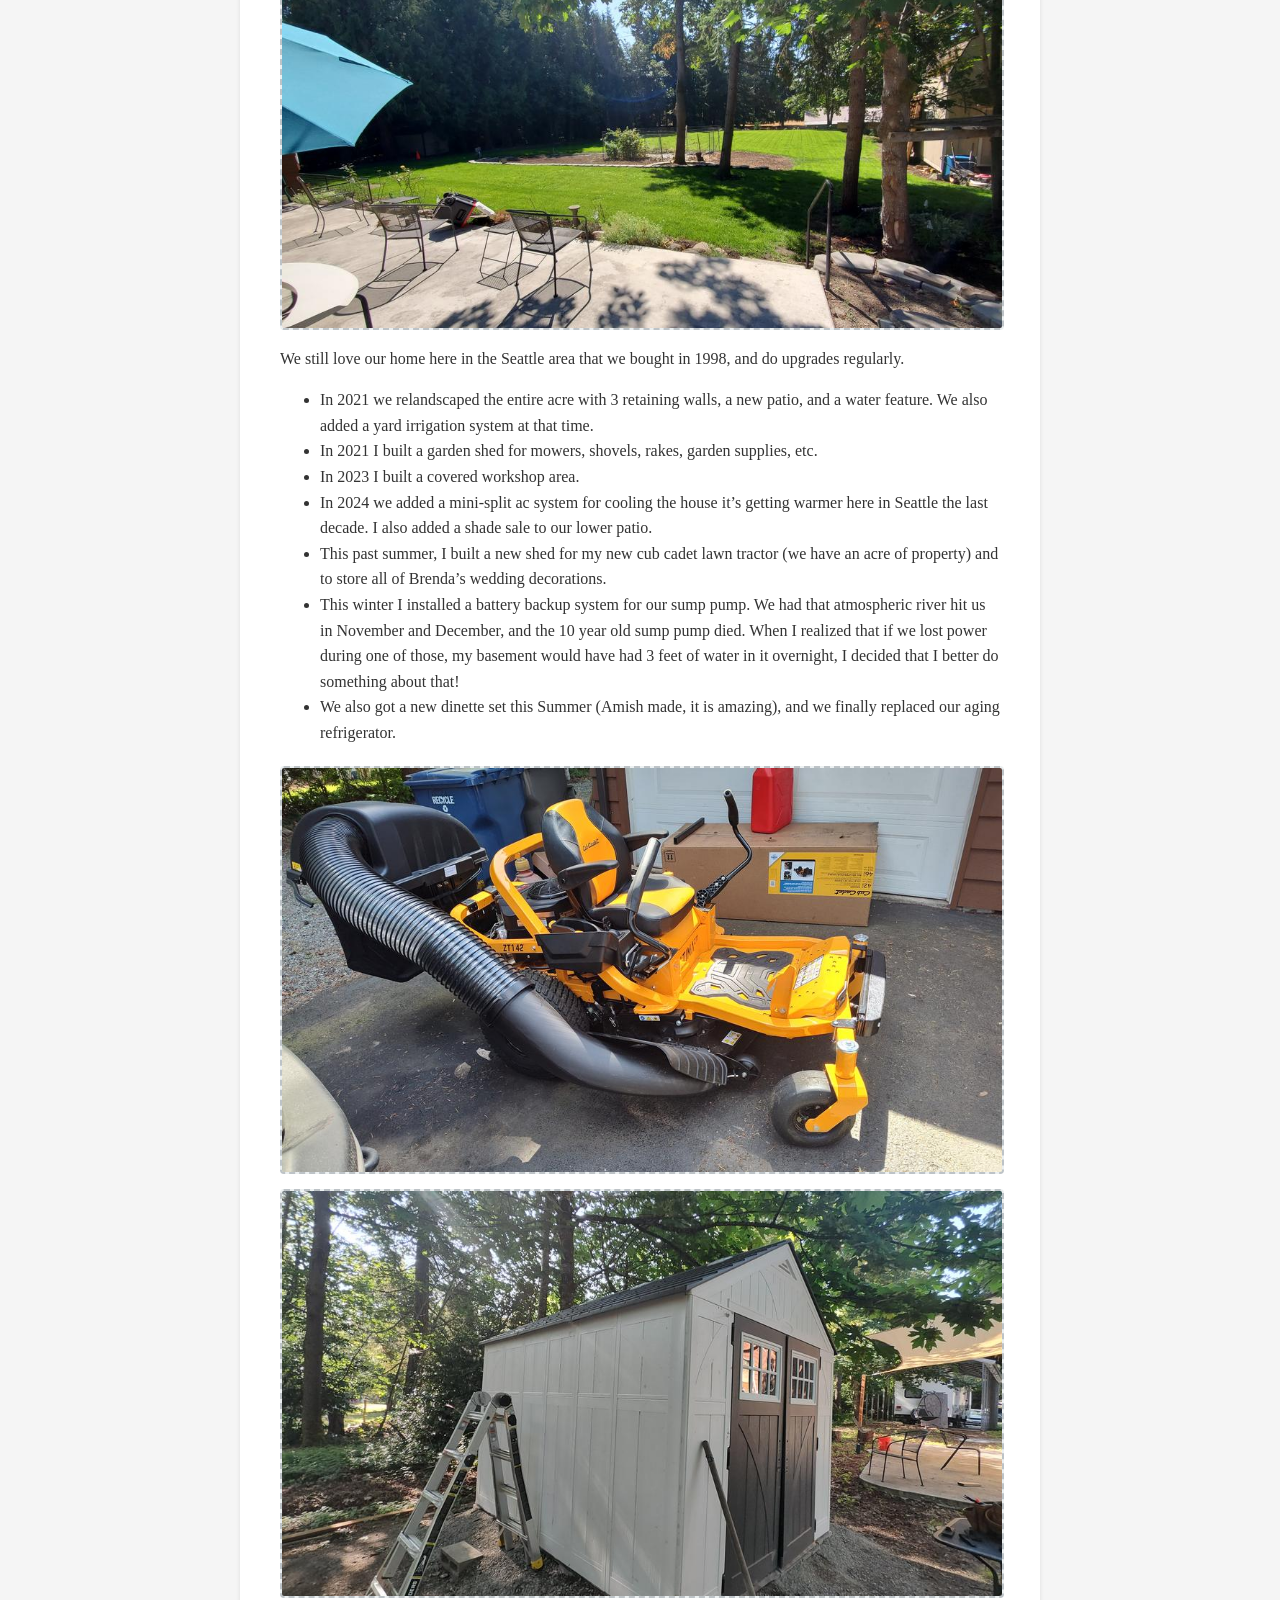
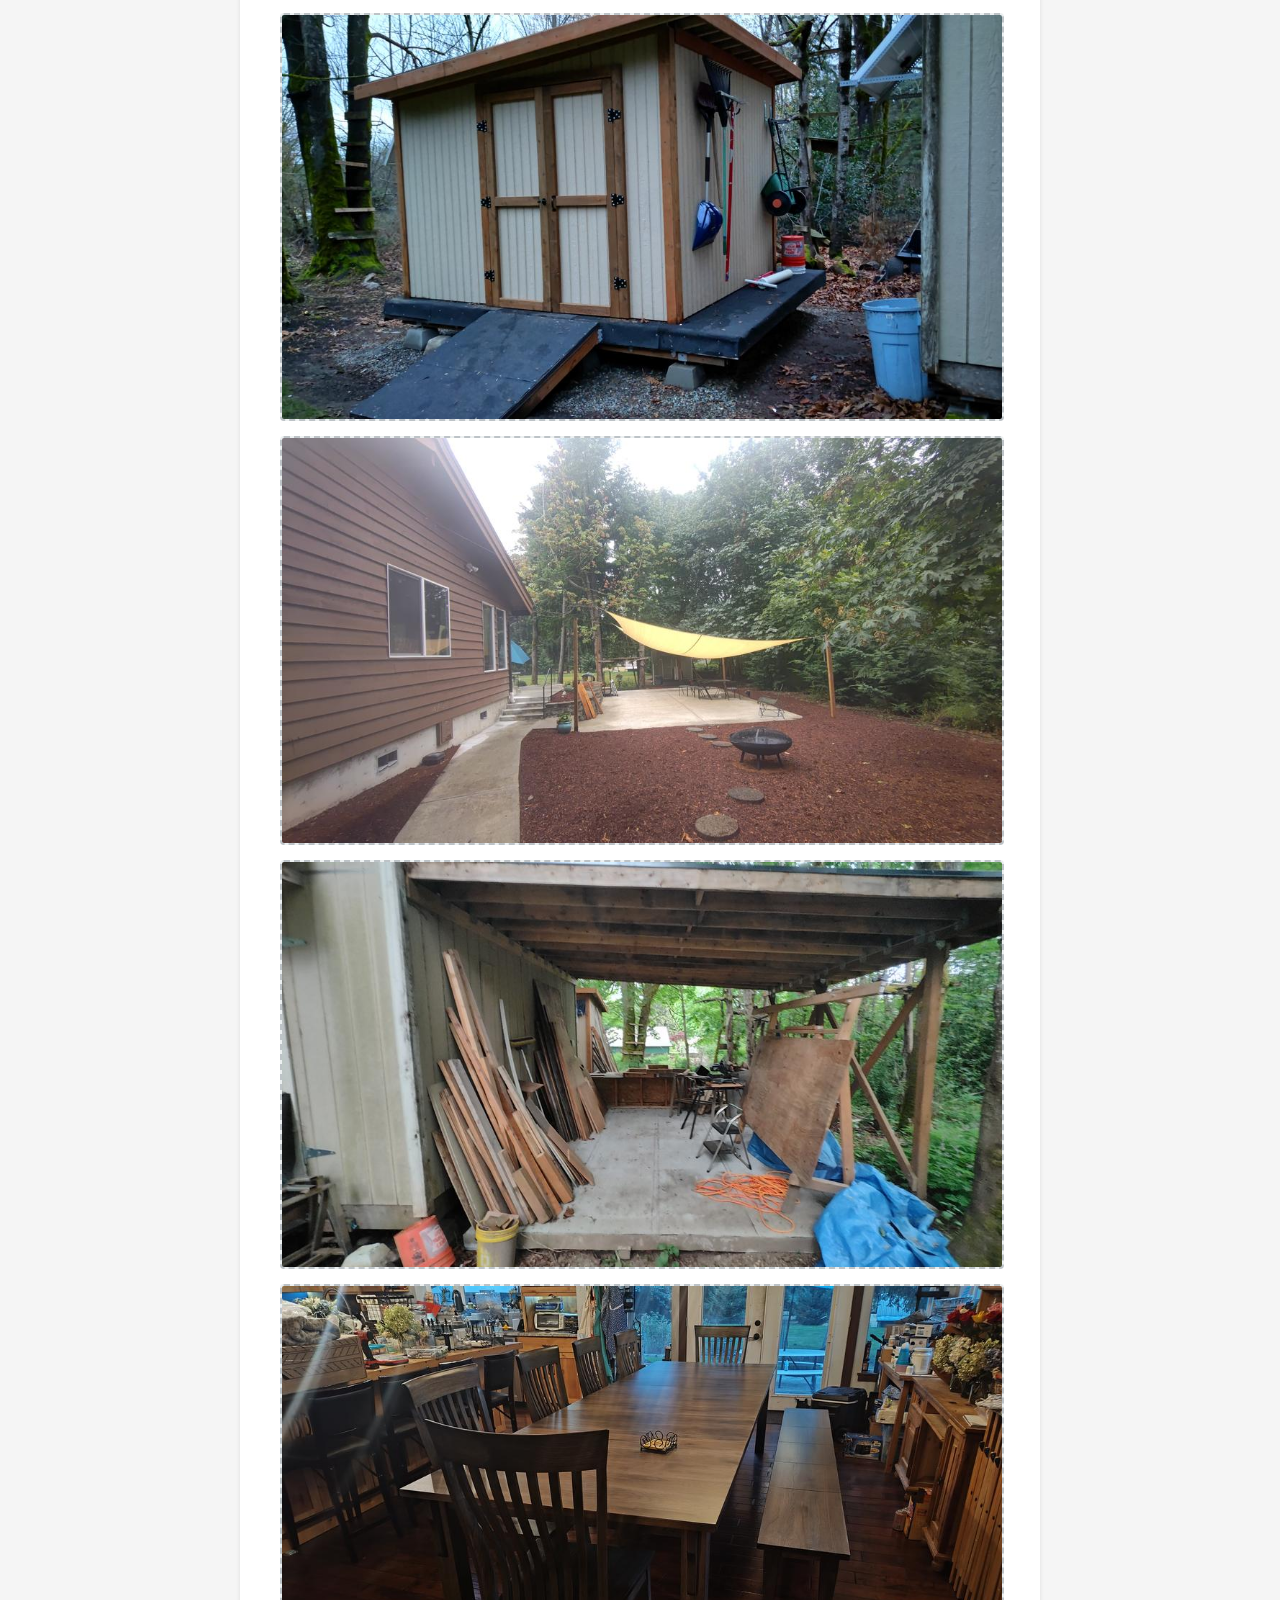
==== commit dbb08a10: "updating icon adding nav buttons" ====
--- a/2025/index.html
+++ b/2025/index.html
@@ -5,6 +5,7 @@
     <meta charset="UTF-8">
     <meta name="viewport" content="width=device-width, initial-scale=1.0">
     <title>Ulrich Family Newsletter 2025</title>
+    <link rel="icon" type="image/svg+xml" href="../favicon.svg">
     <link rel="stylesheet" href="styles/base.css">
     <style>
      
@@ -13,6 +14,8 @@
 
 <body>
     <div class="newsletter">
+        <img class="site-logo" src="../favicon.svg" alt="Ulrich Family logo">
+        <a class="back-link" href="../index.html">Back to Home</a>
         <h1>Ulrich Family Newsletter 2025</h1>
 
         <div class="section">
--- a/2025/styles/base.css
+++ b/2025/styles/base.css
@@ -8,10 +8,34 @@
         }
 
         .newsletter {
+            position: relative;
             background-color: white;
             padding: 40px;
             border-radius: 8px;
             box-shadow: 0 2px 4px rgba(0, 0, 0, 0.1);
+        }
+
+        .site-logo {
+            position: absolute;
+            top: 16px;
+            left: 16px;
+            width: 50px;
+            height: 50px;
+        }
+
+        .back-link {
+            display: inline-block;
+            margin: 0 0 24px 56px;
+            padding: 8px 16px;
+            background-color: #3498db;
+            color: #fff;
+            text-decoration: none;
+            border-radius: 4px;
+            font-weight: bold;
+        }
+
+        .back-link:hover {
+            opacity: 0.92;
         }
 
         h1 {
